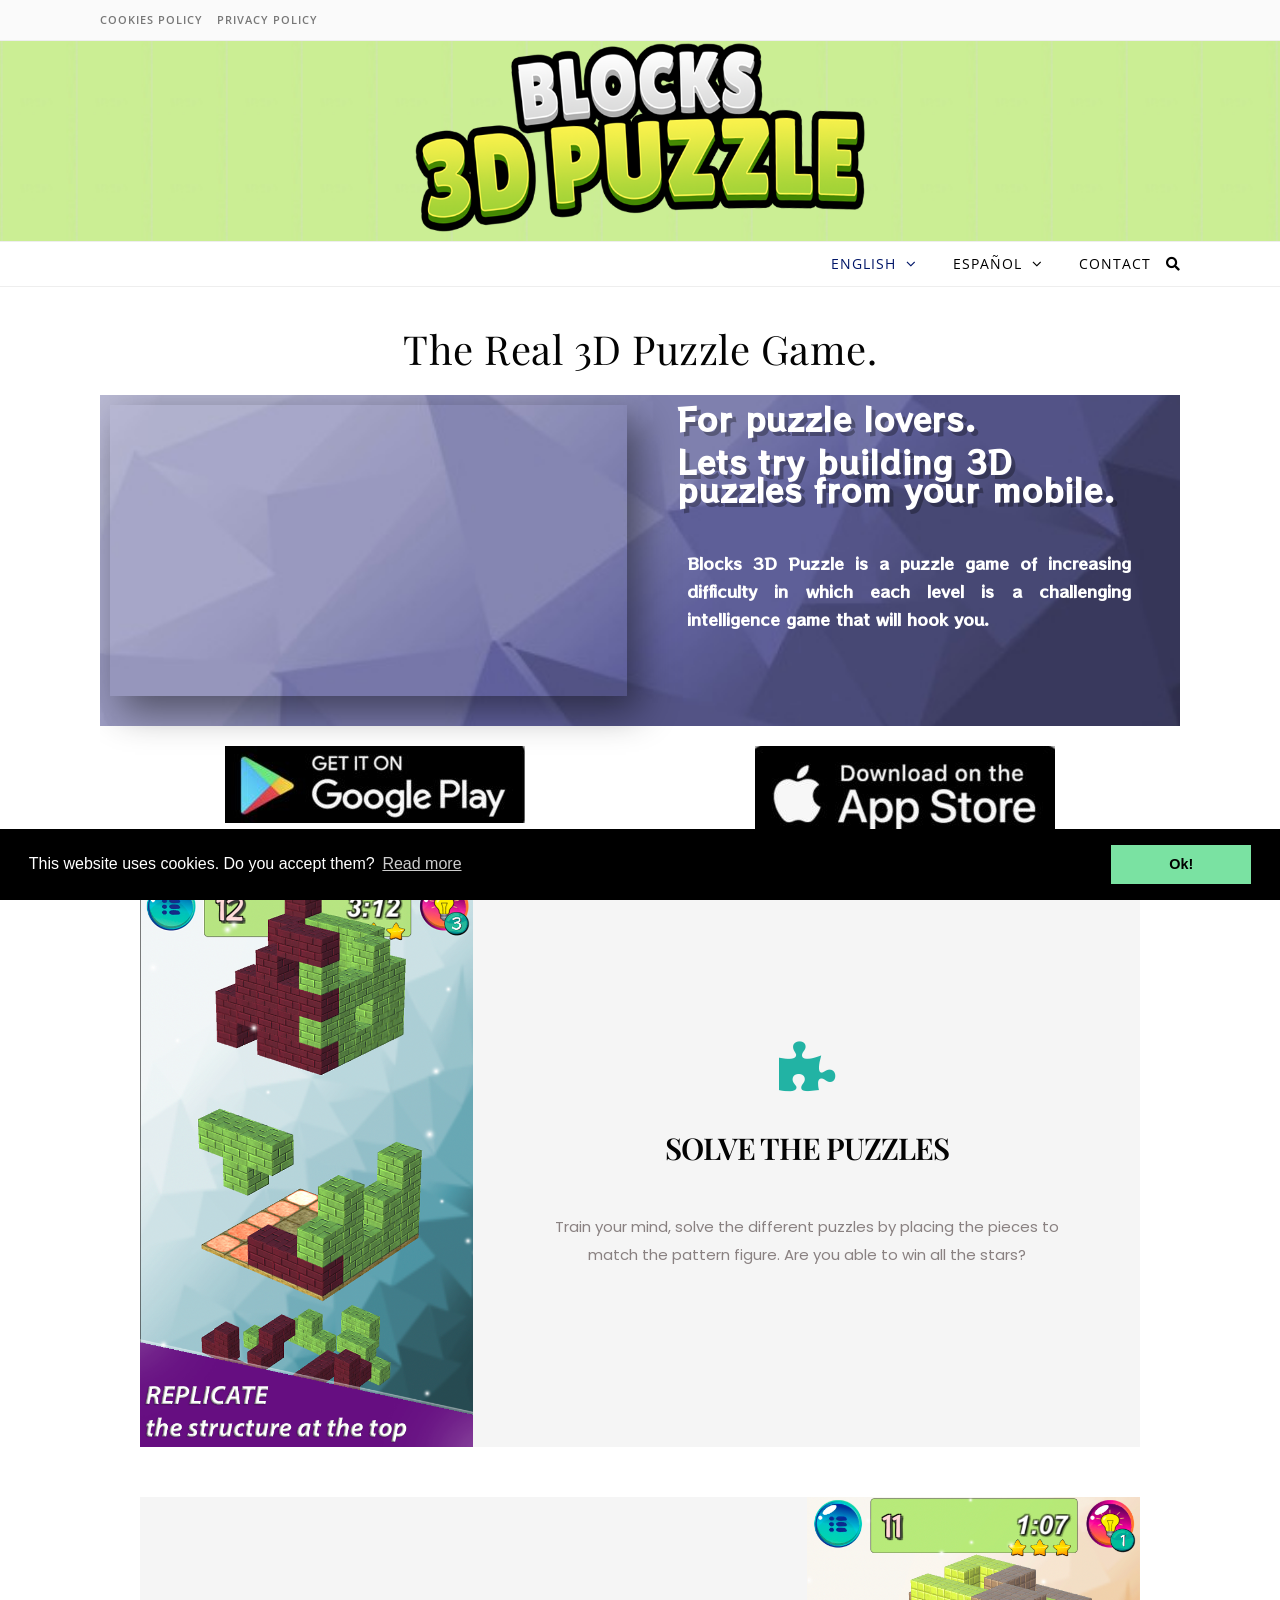
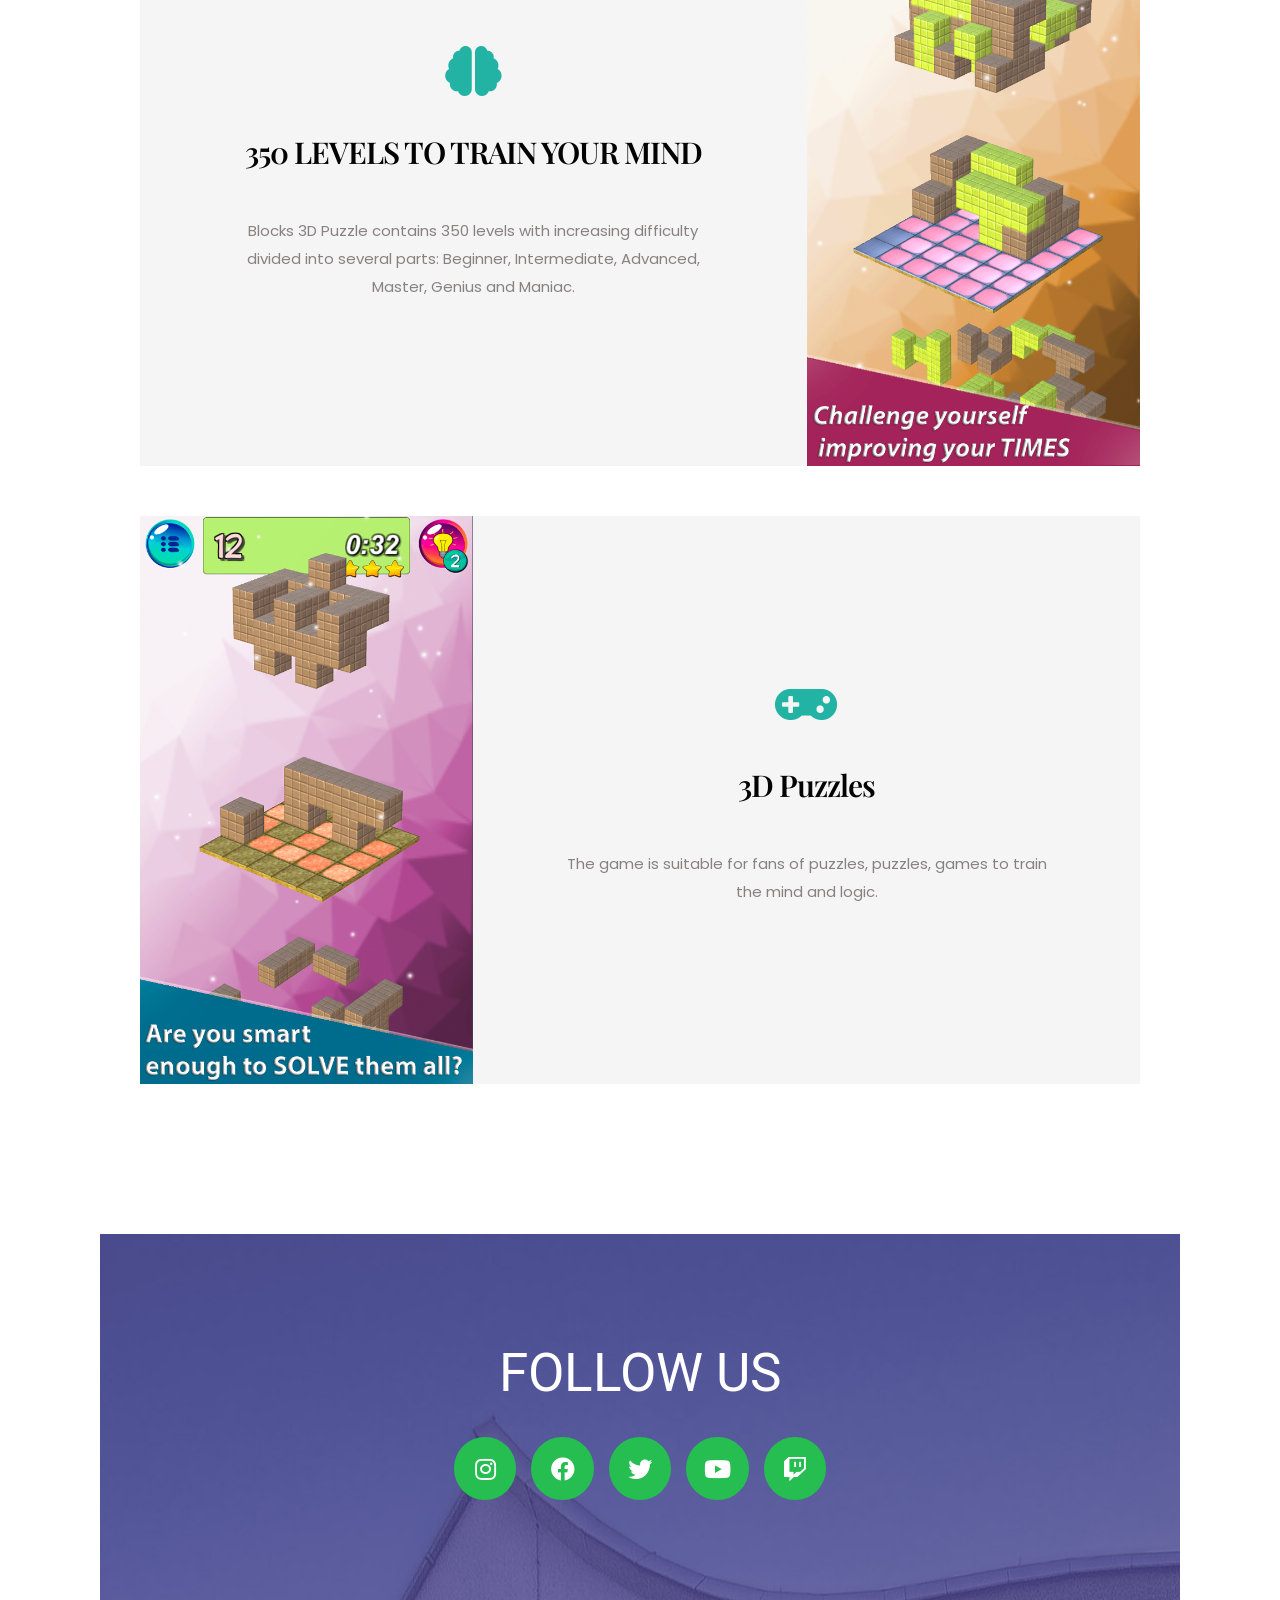
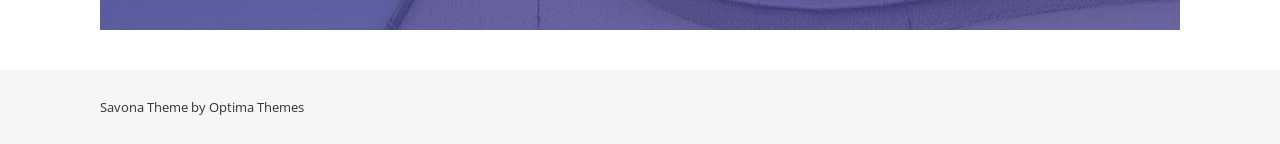
==== index.html @ 711e9e62 "deploy: 34ba5527f1897252c766d82768d845a26b23d07b" ====
<!DOCTYPE html>
<html lang="es" xmlns:fb="https://www.facebook.com/2008/fbml" xmlns:addthis="https://www.addthis.com/help/api-spec" >
<head>
<meta charset="UTF-8">
<meta name="viewport" content="width=device-width, initial-scale=1.0" />
<link rel="profile" href="https://gmpg.org/xfn/11">
<title>▷ The Real 3D Puzzle Game. - Puzzle App for Android and iOS</title>
<meta name='robots' content='max-image-preview:large' />

<!-- This site is optimized with the Yoast SEO plugin v12.3 - https://yoast.com/wordpress/plugins/seo/ -->
<meta name="description" content="Discover the puzzle 🧩 that will challenge your mind and improve your logic thinking. The only 3D puzzle that you can play totally for FREE."/>
<meta name="robots" content="max-snippet:-1, max-image-preview:large, max-video-preview:-1"/>
<link rel="canonical" href="index.html" />
<meta property="og:locale" content="es_ES" />
<meta property="og:type" content="website" />
<meta property="og:title" content="▷ The Real 3D Puzzle Game. - Puzzle App for Android and iOS" />
<meta property="og:description" content="Discover the puzzle 🧩 that will challenge your mind and improve your logic thinking. The only 3D puzzle that you can play totally for FREE." />
<meta property="og:url" content="https://www.blocks3dpuzzle.com/" />
<meta property="og:site_name" content="Blocks 3D Puzzle" />
<meta name="twitter:card" content="summary_large_image" />
<meta name="twitter:description" content="Discover the puzzle 🧩 that will challenge your mind and improve your logic thinking. The only 3D puzzle that you can play totally for FREE." />
<meta name="twitter:title" content="▷ The Real 3D Puzzle Game. - Puzzle App for Android and iOS" />
<meta name="twitter:image" content="https://www.blocks3dpuzzle.com/wp-content/uploads/2022/05/IMG_4060-300x77.jpg" />
<script type='application/ld+json' class='yoast-schema-graph yoast-schema-graph--main'>{"@context":"https://schema.org","@graph":[{"@type":"WebSite","@id":"https://www.blocks3dpuzzle.com/#website","url":"https://www.blocks3dpuzzle.com/","name":"Blocks 3D Puzzle","potentialAction":{"@type":"SearchAction","target":"https://www.blocks3dpuzzle.com/?s={search_term_string}","query-input":"required name=search_term_string"}},{"@type":"ImageObject","@id":"https://www.blocks3dpuzzle.com/#primaryimage","url":"https://www.blocks3dpuzzle.com/wp-content/uploads/2022/05/IMG_4060.jpg","width":1039,"height":268},{"@type":"WebPage","@id":"https://www.blocks3dpuzzle.com/#webpage","url":"https://www.blocks3dpuzzle.com/","inLanguage":"es","name":"\u25b7 The Real 3D Puzzle Game. - Puzzle App for Android and iOS","isPartOf":{"@id":"https://www.blocks3dpuzzle.com/#website"},"primaryImageOfPage":{"@id":"https://www.blocks3dpuzzle.com/#primaryimage"},"datePublished":"2021-06-21T08:04:49+00:00","dateModified":"2024-02-08T12:40:32+00:00","description":"Discover the puzzle \ud83e\udde9 that will challenge your mind and improve your logic thinking. The only 3D puzzle that you can play totally for FREE."}]}</script>
<!-- / Yoast SEO plugin. -->

<link rel='dns-prefetch' href='https://s7.addthis.com/' />
<link rel='dns-prefetch' href='https://fonts.googleapis.com/' />
<link rel="alternate" type="application/rss+xml" title="Blocks 3D Puzzle &raquo; Feed" href="https://www.blocks3dpuzzle.com/feed/" />
<link rel="alternate" type="application/rss+xml" title="Blocks 3D Puzzle &raquo; Feed de los comentarios" href="https://www.blocks3dpuzzle.com/comments/feed/" />
<script type="text/javascript">
window._wpemojiSettings = {"baseUrl":"https:\/\/s.w.org\/images\/core\/emoji\/14.0.0\/72x72\/","ext":".png","svgUrl":"https:\/\/s.w.org\/images\/core\/emoji\/14.0.0\/svg\/","svgExt":".svg","source":{"concatemoji":"https:\/\/www.blocks3dpuzzle.com\/wp-includes\/js\/wp-emoji-release.min.js?ver=6.2.9"}};
/*! This file is auto-generated */
!function(e,a,t){var n,r,o,i=a.createElement("canvas"),p=i.getContext&&i.getContext("2d");function s(e,t){p.clearRect(0,0,i.width,i.height),p.fillText(e,0,0);e=i.toDataURL();return p.clearRect(0,0,i.width,i.height),p.fillText(t,0,0),e===i.toDataURL()}function c(e){var t=a.createElement("script");t.src=e,t.defer=t.type="text/javascript",a.getElementsByTagName("head")[0].appendChild(t)}for(o=Array("flag","emoji"),t.supports={everything:!0,everythingExceptFlag:!0},r=0;r<o.length;r++)t.supports[o[r]]=function(e){if(p&&p.fillText)switch(p.textBaseline="top",p.font="600 32px Arial",e){case"flag":return s("\ud83c\udff3\ufe0f\u200d\u26a7\ufe0f","\ud83c\udff3\ufe0f\u200b\u26a7\ufe0f")?!1:!s("\ud83c\uddfa\ud83c\uddf3","\ud83c\uddfa\u200b\ud83c\uddf3")&&!s("\ud83c\udff4\udb40\udc67\udb40\udc62\udb40\udc65\udb40\udc6e\udb40\udc67\udb40\udc7f","\ud83c\udff4\u200b\udb40\udc67\u200b\udb40\udc62\u200b\udb40\udc65\u200b\udb40\udc6e\u200b\udb40\udc67\u200b\udb40\udc7f");case"emoji":return!s("\ud83e\udef1\ud83c\udffb\u200d\ud83e\udef2\ud83c\udfff","\ud83e\udef1\ud83c\udffb\u200b\ud83e\udef2\ud83c\udfff")}return!1}(o[r]),t.supports.everything=t.supports.everything&&t.supports[o[r]],"flag"!==o[r]&&(t.supports.everythingExceptFlag=t.supports.everythingExceptFlag&&t.supports[o[r]]);t.supports.everythingExceptFlag=t.supports.everythingExceptFlag&&!t.supports.flag,t.DOMReady=!1,t.readyCallback=function(){t.DOMReady=!0},t.supports.everything||(n=function(){t.readyCallback()},a.addEventListener?(a.addEventListener("DOMContentLoaded",n,!1),e.addEventListener("load",n,!1)):(e.attachEvent("onload",n),a.attachEvent("onreadystatechange",function(){"complete"===a.readyState&&t.readyCallback()})),(e=t.source||{}).concatemoji?c(e.concatemoji):e.wpemoji&&e.twemoji&&(c(e.twemoji),c(e.wpemoji)))}(window,document,window._wpemojiSettings);
</script>
<style type="text/css">
img.wp-smiley,
img.emoji {
	display: inline !important;
	border: none !important;
	box-shadow: none !important;
	height: 1em !important;
	width: 1em !important;
	margin: 0 0.07em !important;
	vertical-align: -0.1em !important;
	background: none !important;
	padding: 0 !important;
}
</style>
	<link rel='stylesheet' id='wp-block-library-css' href='wp-includes/css/dist/block-library/style.min.css@ver=6.2.9.css' type='text/css' media='all' />
<link rel='stylesheet' id='wc-blocks-vendors-style-css' href='wp-content/plugins/woocommerce/packages/woocommerce-blocks/build/wc-blocks-vendors-style.css@ver=9.8.4.css' type='text/css' media='all' />
<link rel='stylesheet' id='wc-blocks-style-css' href='wp-content/plugins/woocommerce/packages/woocommerce-blocks/build/wc-blocks-style.css@ver=9.8.4.css' type='text/css' media='all' />
<link rel='stylesheet' id='classic-theme-styles-css' href='wp-includes/css/classic-themes.min.css@ver=6.2.9.css' type='text/css' media='all' />
<style id='global-styles-inline-css' type='text/css'>
body{--wp--preset--color--black: #000000;--wp--preset--color--cyan-bluish-gray: #abb8c3;--wp--preset--color--white: #ffffff;--wp--preset--color--pale-pink: #f78da7;--wp--preset--color--vivid-red: #cf2e2e;--wp--preset--color--luminous-vivid-orange: #ff6900;--wp--preset--color--luminous-vivid-amber: #fcb900;--wp--preset--color--light-green-cyan: #7bdcb5;--wp--preset--color--vivid-green-cyan: #00d084;--wp--preset--color--pale-cyan-blue: #8ed1fc;--wp--preset--color--vivid-cyan-blue: #0693e3;--wp--preset--color--vivid-purple: #9b51e0;--wp--preset--gradient--vivid-cyan-blue-to-vivid-purple: linear-gradient(135deg,rgba(6,147,227,1) 0%,rgb(155,81,224) 100%);--wp--preset--gradient--light-green-cyan-to-vivid-green-cyan: linear-gradient(135deg,rgb(122,220,180) 0%,rgb(0,208,130) 100%);--wp--preset--gradient--luminous-vivid-amber-to-luminous-vivid-orange: linear-gradient(135deg,rgba(252,185,0,1) 0%,rgba(255,105,0,1) 100%);--wp--preset--gradient--luminous-vivid-orange-to-vivid-red: linear-gradient(135deg,rgba(255,105,0,1) 0%,rgb(207,46,46) 100%);--wp--preset--gradient--very-light-gray-to-cyan-bluish-gray: linear-gradient(135deg,rgb(238,238,238) 0%,rgb(169,184,195) 100%);--wp--preset--gradient--cool-to-warm-spectrum: linear-gradient(135deg,rgb(74,234,220) 0%,rgb(151,120,209) 20%,rgb(207,42,186) 40%,rgb(238,44,130) 60%,rgb(251,105,98) 80%,rgb(254,248,76) 100%);--wp--preset--gradient--blush-light-purple: linear-gradient(135deg,rgb(255,206,236) 0%,rgb(152,150,240) 100%);--wp--preset--gradient--blush-bordeaux: linear-gradient(135deg,rgb(254,205,165) 0%,rgb(254,45,45) 50%,rgb(107,0,62) 100%);--wp--preset--gradient--luminous-dusk: linear-gradient(135deg,rgb(255,203,112) 0%,rgb(199,81,192) 50%,rgb(65,88,208) 100%);--wp--preset--gradient--pale-ocean: linear-gradient(135deg,rgb(255,245,203) 0%,rgb(182,227,212) 50%,rgb(51,167,181) 100%);--wp--preset--gradient--electric-grass: linear-gradient(135deg,rgb(202,248,128) 0%,rgb(113,206,126) 100%);--wp--preset--gradient--midnight: linear-gradient(135deg,rgb(2,3,129) 0%,rgb(40,116,252) 100%);--wp--preset--duotone--dark-grayscale: url('index.html');--wp--preset--duotone--grayscale: url('index.html');--wp--preset--duotone--purple-yellow: url('index.html');--wp--preset--duotone--blue-red: url('index.html');--wp--preset--duotone--midnight: url('index.html');--wp--preset--duotone--magenta-yellow: url('index.html');--wp--preset--duotone--purple-green: url('index.html');--wp--preset--duotone--blue-orange: url('index.html');--wp--preset--font-size--small: 13px;--wp--preset--font-size--medium: 20px;--wp--preset--font-size--large: 36px;--wp--preset--font-size--x-large: 42px;--wp--preset--spacing--20: 0.44rem;--wp--preset--spacing--30: 0.67rem;--wp--preset--spacing--40: 1rem;--wp--preset--spacing--50: 1.5rem;--wp--preset--spacing--60: 2.25rem;--wp--preset--spacing--70: 3.38rem;--wp--preset--spacing--80: 5.06rem;--wp--preset--shadow--natural: 6px 6px 9px rgba(0, 0, 0, 0.2);--wp--preset--shadow--deep: 12px 12px 50px rgba(0, 0, 0, 0.4);--wp--preset--shadow--sharp: 6px 6px 0px rgba(0, 0, 0, 0.2);--wp--preset--shadow--outlined: 6px 6px 0px -3px rgba(255, 255, 255, 1), 6px 6px rgba(0, 0, 0, 1);--wp--preset--shadow--crisp: 6px 6px 0px rgba(0, 0, 0, 1);}:where(.is-layout-flex){gap: 0.5em;}body .is-layout-flow > .alignleft{float: left;margin-inline-start: 0;margin-inline-end: 2em;}body .is-layout-flow > .alignright{float: right;margin-inline-start: 2em;margin-inline-end: 0;}body .is-layout-flow > .aligncenter{margin-left: auto !important;margin-right: auto !important;}body .is-layout-constrained > .alignleft{float: left;margin-inline-start: 0;margin-inline-end: 2em;}body .is-layout-constrained > .alignright{float: right;margin-inline-start: 2em;margin-inline-end: 0;}body .is-layout-constrained > .aligncenter{margin-left: auto !important;margin-right: auto !important;}body .is-layout-constrained > :where(:not(.alignleft):not(.alignright):not(.alignfull)){max-width: var(--wp--style--global--content-size);margin-left: auto !important;margin-right: auto !important;}body .is-layout-constrained > .alignwide{max-width: var(--wp--style--global--wide-size);}body .is-layout-flex{display: flex;}body .is-layout-flex{flex-wrap: wrap;align-items: center;}body .is-layout-flex > *{margin: 0;}:where(.wp-block-columns.is-layout-flex){gap: 2em;}.has-black-color{color: var(--wp--preset--color--black) !important;}.has-cyan-bluish-gray-color{color: var(--wp--preset--color--cyan-bluish-gray) !important;}.has-white-color{color: var(--wp--preset--color--white) !important;}.has-pale-pink-color{color: var(--wp--preset--color--pale-pink) !important;}.has-vivid-red-color{color: var(--wp--preset--color--vivid-red) !important;}.has-luminous-vivid-orange-color{color: var(--wp--preset--color--luminous-vivid-orange) !important;}.has-luminous-vivid-amber-color{color: var(--wp--preset--color--luminous-vivid-amber) !important;}.has-light-green-cyan-color{color: var(--wp--preset--color--light-green-cyan) !important;}.has-vivid-green-cyan-color{color: var(--wp--preset--color--vivid-green-cyan) !important;}.has-pale-cyan-blue-color{color: var(--wp--preset--color--pale-cyan-blue) !important;}.has-vivid-cyan-blue-color{color: var(--wp--preset--color--vivid-cyan-blue) !important;}.has-vivid-purple-color{color: var(--wp--preset--color--vivid-purple) !important;}.has-black-background-color{background-color: var(--wp--preset--color--black) !important;}.has-cyan-bluish-gray-background-color{background-color: var(--wp--preset--color--cyan-bluish-gray) !important;}.has-white-background-color{background-color: var(--wp--preset--color--white) !important;}.has-pale-pink-background-color{background-color: var(--wp--preset--color--pale-pink) !important;}.has-vivid-red-background-color{background-color: var(--wp--preset--color--vivid-red) !important;}.has-luminous-vivid-orange-background-color{background-color: var(--wp--preset--color--luminous-vivid-orange) !important;}.has-luminous-vivid-amber-background-color{background-color: var(--wp--preset--color--luminous-vivid-amber) !important;}.has-light-green-cyan-background-color{background-color: var(--wp--preset--color--light-green-cyan) !important;}.has-vivid-green-cyan-background-color{background-color: var(--wp--preset--color--vivid-green-cyan) !important;}.has-pale-cyan-blue-background-color{background-color: var(--wp--preset--color--pale-cyan-blue) !important;}.has-vivid-cyan-blue-background-color{background-color: var(--wp--preset--color--vivid-cyan-blue) !important;}.has-vivid-purple-background-color{background-color: var(--wp--preset--color--vivid-purple) !important;}.has-black-border-color{border-color: var(--wp--preset--color--black) !important;}.has-cyan-bluish-gray-border-color{border-color: var(--wp--preset--color--cyan-bluish-gray) !important;}.has-white-border-color{border-color: var(--wp--preset--color--white) !important;}.has-pale-pink-border-color{border-color: var(--wp--preset--color--pale-pink) !important;}.has-vivid-red-border-color{border-color: var(--wp--preset--color--vivid-red) !important;}.has-luminous-vivid-orange-border-color{border-color: var(--wp--preset--color--luminous-vivid-orange) !important;}.has-luminous-vivid-amber-border-color{border-color: var(--wp--preset--color--luminous-vivid-amber) !important;}.has-light-green-cyan-border-color{border-color: var(--wp--preset--color--light-green-cyan) !important;}.has-vivid-green-cyan-border-color{border-color: var(--wp--preset--color--vivid-green-cyan) !important;}.has-pale-cyan-blue-border-color{border-color: var(--wp--preset--color--pale-cyan-blue) !important;}.has-vivid-cyan-blue-border-color{border-color: var(--wp--preset--color--vivid-cyan-blue) !important;}.has-vivid-purple-border-color{border-color: var(--wp--preset--color--vivid-purple) !important;}.has-vivid-cyan-blue-to-vivid-purple-gradient-background{background: var(--wp--preset--gradient--vivid-cyan-blue-to-vivid-purple) !important;}.has-light-green-cyan-to-vivid-green-cyan-gradient-background{background: var(--wp--preset--gradient--light-green-cyan-to-vivid-green-cyan) !important;}.has-luminous-vivid-amber-to-luminous-vivid-orange-gradient-background{background: var(--wp--preset--gradient--luminous-vivid-amber-to-luminous-vivid-orange) !important;}.has-luminous-vivid-orange-to-vivid-red-gradient-background{background: var(--wp--preset--gradient--luminous-vivid-orange-to-vivid-red) !important;}.has-very-light-gray-to-cyan-bluish-gray-gradient-background{background: var(--wp--preset--gradient--very-light-gray-to-cyan-bluish-gray) !important;}.has-cool-to-warm-spectrum-gradient-background{background: var(--wp--preset--gradient--cool-to-warm-spectrum) !important;}.has-blush-light-purple-gradient-background{background: var(--wp--preset--gradient--blush-light-purple) !important;}.has-blush-bordeaux-gradient-background{background: var(--wp--preset--gradient--blush-bordeaux) !important;}.has-luminous-dusk-gradient-background{background: var(--wp--preset--gradient--luminous-dusk) !important;}.has-pale-ocean-gradient-background{background: var(--wp--preset--gradient--pale-ocean) !important;}.has-electric-grass-gradient-background{background: var(--wp--preset--gradient--electric-grass) !important;}.has-midnight-gradient-background{background: var(--wp--preset--gradient--midnight) !important;}.has-small-font-size{font-size: var(--wp--preset--font-size--small) !important;}.has-medium-font-size{font-size: var(--wp--preset--font-size--medium) !important;}.has-large-font-size{font-size: var(--wp--preset--font-size--large) !important;}.has-x-large-font-size{font-size: var(--wp--preset--font-size--x-large) !important;}
.wp-block-navigation a:where(:not(.wp-element-button)){color: inherit;}
:where(.wp-block-columns.is-layout-flex){gap: 2em;}
.wp-block-pullquote{font-size: 1.5em;line-height: 1.6;}
</style>
<link rel='stylesheet' id='bbp-default-css' href='wp-content/plugins/bbpress/templates/default/css/bbpress.css@ver=2.5.14-6684.css' type='text/css' media='screen' />
<link rel='stylesheet' id='contact-form-7-css' href='wp-content/plugins/contact-form-7/includes/css/styles.css@ver=5.1.4.css' type='text/css' media='all' />
<link rel='stylesheet' id='toc-screen-css' href='wp-content/plugins/table-of-contents-plus/screen.min.css@ver=1509.css' type='text/css' media='all' />
<link rel='stylesheet' id='woocommerce-layout-css' href='wp-content/plugins/woocommerce/assets/css/woocommerce-layout.css@ver=7.6.0.css' type='text/css' media='all' />
<link rel='stylesheet' id='woocommerce-smallscreen-css' href='wp-content/plugins/woocommerce/assets/css/woocommerce-smallscreen.css@ver=7.6.0.css' type='text/css' media='only screen and (max-width: 768px)' />
<link rel='stylesheet' id='woocommerce-general-css' href='wp-content/plugins/woocommerce/assets/css/woocommerce.css@ver=7.6.0.css' type='text/css' media='all' />
<style id='woocommerce-inline-inline-css' type='text/css'>
.woocommerce form .form-row .required { visibility: visible; }
</style>
<link rel='stylesheet' id='wcl-style-css' href='wp-content/plugins/wp-cookie-law-info/assets/css/wcl.min.css@ver=6.2.9.css' type='text/css' media='all' />
<link rel='stylesheet' id='savona-style-css' href='wp-content/themes/savona/style.css@ver=6.2.9.css' type='text/css' media='all' />
<link rel='stylesheet' id='savona-blog-style-css' href='wp-content/themes/savona-blog/style.css@ver=1.0.0.css' type='text/css' media='all' />
<link rel='stylesheet' id='fontawesome-css' href='wp-content/themes/savona/assets/css/font-awesome.css@ver=6.2.9.css' type='text/css' media='all' />
<link rel='stylesheet' id='fontello-css' href='wp-content/themes/savona/assets/css/fontello.css@ver=6.2.9.css' type='text/css' media='all' />
<link rel='stylesheet' id='slick-css' href='wp-content/themes/savona/assets/css/slick.css@ver=6.2.9.css' type='text/css' media='all' />
<link rel='stylesheet' id='scrollbar-css' href='wp-content/themes/savona/assets/css/perfect-scrollbar.css@ver=6.2.9.css' type='text/css' media='all' />
<link rel='stylesheet' id='savona-woocommerce-css' href='wp-content/themes/savona/assets/css/woocommerce.css@ver=6.2.9.css' type='text/css' media='all' />
<link rel='stylesheet' id='savona-responsive-css' href='wp-content/themes/savona/assets/css/responsive.css@ver=6.2.9.css' type='text/css' media='all' />
<link rel='stylesheet' id='savona-playfair-font-css' href='https://fonts.googleapis.com/css?family=Playfair+Display%3A400%2C700&amp;ver=1.0.0' type='text/css' media='all' />
<link rel='stylesheet' id='savona-opensans-font-css' href='https://fonts.googleapis.com/css?family=Open+Sans%3A400italic%2C400%2C600italic%2C600%2C700italic%2C700&amp;ver=1.0.0' type='text/css' media='all' />
<link rel='stylesheet' id='elementor-icons-css' href='wp-content/plugins/elementor/assets/lib/eicons/css/elementor-icons.min.css@ver=5.11.0.css' type='text/css' media='all' />
<link rel='stylesheet' id='elementor-animations-css' href='wp-content/plugins/elementor/assets/lib/animations/animations.min.css@ver=3.2.5.css' type='text/css' media='all' />
<link rel='stylesheet' id='elementor-frontend-css' href='wp-content/plugins/elementor/assets/css/frontend.min.css@ver=3.2.5.css' type='text/css' media='all' />
<style id='elementor-frontend-inline-css' type='text/css'>
@font-face{font-family:eicons;src:url(wp-content/plugins/elementor/assets/lib/eicons/fonts/eicons.eot@5.10.0);src:url(wp-content/plugins/elementor/assets/lib/eicons/fonts/eicons.eot@5.10.0) format("embedded-opentype"),url(wp-content/plugins/elementor/assets/lib/eicons/fonts/eicons.woff2@5.10.0) format("woff2"),url(wp-content/plugins/elementor/assets/lib/eicons/fonts/eicons.woff@5.10.0) format("woff"),url(wp-content/plugins/elementor/assets/lib/eicons/fonts/eicons.ttf@5.10.0) format("truetype"),url(wp-content/plugins/elementor/assets/lib/eicons/fonts/eicons.svg@5.10.0) format("svg");font-weight:400;font-style:normal}
</style>
<link rel='stylesheet' id='elementor-post-653-css' href='wp-content/uploads/elementor/css/post-653.css@ver=1624256155.css' type='text/css' media='all' />
<link rel='stylesheet' id='elementor-global-css' href='wp-content/uploads/elementor/css/global.css@ver=1624261033.css' type='text/css' media='all' />
<link rel='stylesheet' id='elementor-post-707-css' href='wp-content/uploads/elementor/css/post-707.css@ver=1707394390.css' type='text/css' media='all' />
<link rel='stylesheet' id='addthis_all_pages-css' href='wp-content/plugins/addthis/frontend/build/addthis_wordpress_public.min.css@ver=6.2.9.css' type='text/css' media='all' />
<link rel='stylesheet' id='um_fonticons_ii-css' href='wp-content/plugins/ultimate-member/assets/css/um-fonticons-ii.css@ver=2.0.56.css' type='text/css' media='all' />
<link rel='stylesheet' id='um_fonticons_fa-css' href='wp-content/plugins/ultimate-member/assets/css/um-fonticons-fa.css@ver=2.0.56.css' type='text/css' media='all' />
<link rel='stylesheet' id='select2-css' href='wp-content/plugins/ultimate-member/assets/css/select2/select2.min.css@ver=2.0.56.css' type='text/css' media='all' />
<link rel='stylesheet' id='um_crop-css' href='wp-content/plugins/ultimate-member/assets/css/um-crop.css@ver=2.0.56.css' type='text/css' media='all' />
<link rel='stylesheet' id='um_modal-css' href='wp-content/plugins/ultimate-member/assets/css/um-modal.css@ver=2.0.56.css' type='text/css' media='all' />
<link rel='stylesheet' id='um_styles-css' href='wp-content/plugins/ultimate-member/assets/css/um-styles.css@ver=2.0.56.css' type='text/css' media='all' />
<link rel='stylesheet' id='um_members-css' href='wp-content/plugins/ultimate-member/assets/css/um-members.css@ver=2.0.56.css' type='text/css' media='all' />
<link rel='stylesheet' id='um_profile-css' href='wp-content/plugins/ultimate-member/assets/css/um-profile.css@ver=2.0.56.css' type='text/css' media='all' />
<link rel='stylesheet' id='um_account-css' href='wp-content/plugins/ultimate-member/assets/css/um-account.css@ver=2.0.56.css' type='text/css' media='all' />
<link rel='stylesheet' id='um_misc-css' href='wp-content/plugins/ultimate-member/assets/css/um-misc.css@ver=2.0.56.css' type='text/css' media='all' />
<link rel='stylesheet' id='um_fileupload-css' href='wp-content/plugins/ultimate-member/assets/css/um-fileupload.css@ver=2.0.56.css' type='text/css' media='all' />
<link rel='stylesheet' id='um_datetime-css' href='wp-content/plugins/ultimate-member/assets/css/pickadate/default.css@ver=2.0.56.css' type='text/css' media='all' />
<link rel='stylesheet' id='um_datetime_date-css' href='wp-content/plugins/ultimate-member/assets/css/pickadate/default.date.css@ver=2.0.56.css' type='text/css' media='all' />
<link rel='stylesheet' id='um_datetime_time-css' href='wp-content/plugins/ultimate-member/assets/css/pickadate/default.time.css@ver=2.0.56.css' type='text/css' media='all' />
<link rel='stylesheet' id='um_raty-css' href='wp-content/plugins/ultimate-member/assets/css/um-raty.css@ver=2.0.56.css' type='text/css' media='all' />
<link rel='stylesheet' id='um_scrollbar-css' href='wp-content/plugins/ultimate-member/assets/css/simplebar.css@ver=2.0.56.css' type='text/css' media='all' />
<link rel='stylesheet' id='um_tipsy-css' href='wp-content/plugins/ultimate-member/assets/css/um-tipsy.css@ver=2.0.56.css' type='text/css' media='all' />
<link rel='stylesheet' id='um_responsive-css' href='wp-content/plugins/ultimate-member/assets/css/um-responsive.css@ver=2.0.56.css' type='text/css' media='all' />
<link rel='stylesheet' id='um_default_css-css' href='wp-content/plugins/ultimate-member/assets/css/um-old-default.css@ver=2.0.56.css' type='text/css' media='all' />
<link rel='stylesheet' id='google-fonts-1-css' href='https://fonts.googleapis.com/css?family=Roboto%3A100%2C100italic%2C200%2C200italic%2C300%2C300italic%2C400%2C400italic%2C500%2C500italic%2C600%2C600italic%2C700%2C700italic%2C800%2C800italic%2C900%2C900italic%7CRoboto+Slab%3A100%2C100italic%2C200%2C200italic%2C300%2C300italic%2C400%2C400italic%2C500%2C500italic%2C600%2C600italic%2C700%2C700italic%2C800%2C800italic%2C900%2C900italic%7CRocknRoll+One%3A100%2C100italic%2C200%2C200italic%2C300%2C300italic%2C400%2C400italic%2C500%2C500italic%2C600%2C600italic%2C700%2C700italic%2C800%2C800italic%2C900%2C900italic%7CPlayfair+Display%3A100%2C100italic%2C200%2C200italic%2C300%2C300italic%2C400%2C400italic%2C500%2C500italic%2C600%2C600italic%2C700%2C700italic%2C800%2C800italic%2C900%2C900italic%7CPoppins%3A100%2C100italic%2C200%2C200italic%2C300%2C300italic%2C400%2C400italic%2C500%2C500italic%2C600%2C600italic%2C700%2C700italic%2C800%2C800italic%2C900%2C900italic&#038;display=auto&#038;ver=6.2.9' type='text/css' media='all' />
<link rel='stylesheet' id='elementor-icons-shared-0-css' href='wp-content/plugins/elementor/assets/lib/font-awesome/css/fontawesome.min.css@ver=5.15.1.css' type='text/css' media='all' />
<link rel='stylesheet' id='elementor-icons-fa-solid-css' href='wp-content/plugins/elementor/assets/lib/font-awesome/css/solid.min.css@ver=5.15.1.css' type='text/css' media='all' />
<link rel='stylesheet' id='elementor-icons-fa-brands-css' href='wp-content/plugins/elementor/assets/lib/font-awesome/css/brands.min.css@ver=5.15.1.css' type='text/css' media='all' />
<script type='text/javascript' src='wp-includes/js/jquery/jquery.min.js@ver=3.6.4' id='jquery-core-js'></script>
<script type='text/javascript' src='wp-includes/js/jquery/jquery-migrate.min.js@ver=3.4.0' id='jquery-migrate-js'></script>
<script type='text/javascript' src='https://s7.addthis.com/js/300/addthis_widget.js?ver=6.2.9#pubid=wp-59ec896d68a1f580e4d4eacf1c38ce2e' id='addthis_widget-js'></script>
<script type='text/javascript' src='wp-content/plugins/ultimate-member/assets/js/um-gdpr.min.js@ver=2.0.56' id='um-gdpr-js'></script>
<link rel="https://api.w.org/" href="https://www.blocks3dpuzzle.com/wp-json/" /><link rel="alternate" type="application/json" href="https://www.blocks3dpuzzle.com/wp-json/wp/v2/pages/707" /><link rel="EditURI" type="application/rsd+xml" title="RSD" href="https://www.blocks3dpuzzle.com/xmlrpc.php?rsd" />
<link rel="wlwmanifest" type="application/wlwmanifest+xml" href="wp-includes/wlwmanifest.xml" />
<meta name="generator" content="WordPress 6.2.9" />
<meta name="generator" content="WooCommerce 7.6.0" />
<link rel='shortlink' href='index.html' />
<link rel="alternate" type="application/json+oembed" href="https://www.blocks3dpuzzle.com/wp-json/oembed/1.0/embed?url=https%3A%2F%2Fwww.blocks3dpuzzle.com%2F" />
<link rel="alternate" type="text/xml+oembed" href="https://www.blocks3dpuzzle.com/wp-json/oembed/1.0/embed?url=https%3A%2F%2Fwww.blocks3dpuzzle.com%2F&#038;format=xml" />
<script type="text/javascript">var ajaxurl = "https://www.blocks3dpuzzle.com/wp-admin/admin-ajax.php";</script>
		<script>
			(function(i,s,o,g,r,a,m){i['GoogleAnalyticsObject']=r;i[r]=i[r]||function(){
			(i[r].q=i[r].q||[]).push(arguments)},i[r].l=1*new Date();a=s.createElement(o),
			m=s.getElementsByTagName(o)[0];a.async=1;a.src=g;m.parentNode.insertBefore(a,m)
			})(window,document,'script','https://www.google-analytics.com/analytics.js','ga');
			ga('create', 'UA-151321131-1', 'auto');
			
			ga('send', 'pageview');
		</script>

	<meta name="generator" content="Site Kit by Google 1.2.0" />		<style type="text/css">
			.request_name {
				display: none !important;
			}
		</style>
	<style id="savona_dynamic_css">body {background-color: #ffffff;}#top-bar {background-color: #000000;}#top-bar a {color: #ffffff;}#top-bar a:hover,#top-bar li.current-menu-item > a,#top-bar li.current-menu-ancestor > a,#top-bar .sub-menu li.current-menu-item > a,#top-bar .sub-menu li.current-menu-ancestor> a {color: #dddddd;}#top-menu .sub-menu,#top-menu .sub-menu a {background-color: #000000;border-color: rgba(255,255,255, 0.05);}.header-logo a,.site-description {color: #blank;}.entry-header {background-color: #ffffff;}#featured-links h4 {background-color: rgba(255,255,255, 0.85);color: #000000;}#main-nav a,#main-nav i,#main-nav #s {color: #000000;}.main-nav-sidebar span,.sidebar-alt-close-btn span {background-color: #000000;}#main-nav a:hover,#main-nav i:hover,#main-nav li.current-menu-item > a,#main-nav li.current-menu-ancestor > a,#main-nav .sub-menu li.current-menu-item > a,#main-nav .sub-menu li.current-menu-ancestor> a {color: #001668;}.main-nav-sidebar:hover span {background-color: #001668;}#main-menu .sub-menu,#main-menu .sub-menu a {background-color: #ffffff;border-color: rgba(0,0,0, 0.05);}#main-nav #s {background-color: #ffffff;}#main-nav #s::-webkit-input-placeholder { /* Chrome/Opera/Safari */color: rgba(0,0,0, 0.7);}#main-nav #s::-moz-placeholder { /* Firefox 19+ */color: rgba(0,0,0, 0.7);}#main-nav #s:-ms-input-placeholder { /* IE 10+ */color: rgba(0,0,0, 0.7);}#main-nav #s:-moz-placeholder { /* Firefox 18- */color: rgba(0,0,0, 0.7);}/* Background */.sidebar-alt,#featured-links,.main-content,#featured-slider,#page-content select,#page-content input,#page-content textarea {background-color: #ffffff;}/* Text */#page-content,#page-content select,#page-content input,#page-content textarea,#page-content .post-author a,#page-content .savona-widget a,#page-content .comment-author {color: #464646;}/* Title */#page-content h1 a,#page-content h1,#page-content h2,#page-content h3,#page-content h4,#page-content h5,#page-content h6,.post-content > p:first-child:first-letter,#page-content .author-description h4 a,#page-content .related-posts h4 a,#page-content .blog-pagination .previous-page a,#page-content .blog-pagination .next-page a,blockquote,#page-content .post-share a {color: #030303;}#page-content h1 a:hover {color: rgba(3,3,3, 0.75);}/* Meta */#page-content .post-date,#page-content .post-comments,#page-content .post-author,#page-content .related-post-date,#page-content .comment-meta a,#page-content .author-share a,#page-content .post-tags a,#page-content .tagcloud a,.widget_categories li,.widget_archive li,.ahse-subscribe-box p,.rpwwt-post-author,.rpwwt-post-categories,.rpwwt-post-date,.rpwwt-post-comments-number {color: #a1a1a1;}#page-content input::-webkit-input-placeholder { /* Chrome/Opera/Safari */color: #a1a1a1;}#page-content input::-moz-placeholder { /* Firefox 19+ */color: #a1a1a1;}#page-content input:-ms-input-placeholder { /* IE 10+ */color: #a1a1a1;}#page-content input:-moz-placeholder { /* Firefox 18- */color: #a1a1a1;}/* Accent */#page-content a,.post-categories {color: #001668;}.ps-container > .ps-scrollbar-y-rail > .ps-scrollbar-y {background: #001668;}#page-content a:hover {color: rgba(0,22,104, 0.8);}blockquote {border-color: #001668;}/* Selection */::-moz-selection {color: #ffffff;background: #001668;}::selection {color: #ffffff;background: #001668;}/* Border */#page-content .post-footer,#page-content .author-description,#page-content .related-posts,#page-content .entry-comments,#page-content .savona-widget li,#page-content #wp-calendar,#page-content #wp-calendar caption,#page-content #wp-calendar tbody td,#page-content .widget_nav_menu li a,#page-content .tagcloud a,#page-content select,#page-content input,#page-content textarea,.widget-title h2:before,.widget-title h2:after,.post-tags a,.gallery-caption,.wp-caption-text,table tr,table th,table td,pre {border-color: #e8e8e8;}hr {background-color: #e8e8e8;}/* Buttons */.widget_search i,.widget_search #searchsubmit,.single-navigation i,#page-content .submit,#page-content .blog-pagination.numeric a,#page-content .blog-pagination.load-more a,#page-content .savona-subscribe-box input[type="submit"],#page-content .widget_wysija input[type="submit"],#page-content .post-password-form input[type="submit"],#page-content .wpcf7 [type="submit"] {color: #ffffff;background-color: #333333;}.single-navigation i:hover,#page-content .submit:hover,#page-content .blog-pagination.numeric a:hover,#page-content .blog-pagination.numeric span,#page-content .blog-pagination.load-more a:hover,#page-content .savona-subscribe-box input[type="submit"]:hover,#page-content .widget_wysija input[type="submit"]:hover,#page-content .post-password-form input[type="submit"]:hover,#page-content .wpcf7 [type="submit"]:hover {color: #ffffff;background-color: #001668;}/* Image Overlay */.image-overlay,#infscr-loading,#page-content h4.image-overlay {color: #ffffff;background-color: rgba(73,73,73, 0.3);}.image-overlay a,.post-slider .prev-arrow,.post-slider .next-arrow,#page-content .image-overlay a,#featured-slider .slick-arrow,#featured-slider .slider-dots {color: #ffffff;}.slide-caption {background: rgba(255,255,255, 0.95);}#featured-slider .slick-active {background: #ffffff;}#page-footer,#page-footer select,#page-footer input,#page-footer textarea {background-color: #f6f6f6;color: #333333;}#page-footer,#page-footer a,#page-footer select,#page-footer input,#page-footer textarea {color: #333333;}#page-footer #s::-webkit-input-placeholder { /* Chrome/Opera/Safari */color: #333333;}#page-footer #s::-moz-placeholder { /* Firefox 19+ */color: #333333;}#page-footer #s:-ms-input-placeholder { /* IE 10+ */color: #333333;}#page-footer #s:-moz-placeholder { /* Firefox 18- */color: #333333;}/* Title */#page-footer h1,#page-footer h2,#page-footer h3,#page-footer h4,#page-footer h5,#page-footer h6 {color: #111111;}#page-footer a:hover {color: #001668;}/* Border */#page-footer a,#page-footer .savona-widget li,#page-footer #wp-calendar,#page-footer #wp-calendar caption,#page-footer #wp-calendar tbody td,#page-footer .widget_nav_menu li a,#page-footer select,#page-footer input,#page-footer textarea,#page-footer .widget-title h2:before,#page-footer .widget-title h2:after,.footer-widgets {border-color: #e0dbdb;}#page-footer hr {background-color: #e0dbdb;}.savona-preloader-wrap {background-color: #333333;}.boxed-wrapper {max-width: 1160px;}.sidebar-alt {width: 340px;left: -340px; padding: 85px 35px 0px;}.sidebar-left,.sidebar-right {width: 307px;}[data-layout*="rsidebar"] .main-container,[data-layout*="lsidebar"] .main-container {width: calc(100% - 307px);width: -webkit-calc(100% - 307px);}[data-layout*="lrsidebar"] .main-container {width: calc(100% - 614px);width: -webkit-calc(100% - 614px);}[data-layout*="fullwidth"] .main-container {width: 100%;}#top-bar > div,#main-nav > div,#featured-slider.boxed-wrapper,#featured-links,.main-content,.page-footer-inner {padding-left: 40px;padding-right: 40px;}#top-menu {float: left;}.top-bar-socials {float: right;}.entry-header {background-image:url(wp-content/uploads/2021/06/Captura-de-pantalla-2021-06-21-a-las-9.19.36.jpg);}.logo-img {max-width: 450px;}#main-nav {text-align: right;}.main-nav-sidebar {float: left;margin-right: 15px;}.main-nav-icons { float: right; margin-left: 15px;}#featured-slider.boxed-wrapper {padding-top: 41px;}#featured-links .featured-link {margin-right: 30px;}#featured-links .featured-link:last-of-type {margin-right: 0;}#featured-links .featured-link {width: calc( (100% - -30px) / 0);width: -webkit-calc( (100% - -30px) / 0);}.blog-grid > li {margin-bottom: 30px;}[data-layout*="col2"] .blog-grid > li,[data-layout*="col3"] .blog-grid > li,[data-layout*="col4"] .blog-grid > li {display: inline-block;vertical-align: top;margin-right: 37px;}[data-layout*="col2"] .blog-grid > li:nth-of-type(2n+2),[data-layout*="col3"] .blog-grid > li:nth-of-type(3n+3),[data-layout*="col4"] .blog-grid > li:nth-of-type(4n+4) {margin-right: 0;}[data-layout*="col1"] .blog-grid > li {width: 100%;}[data-layout*="col2"] .blog-grid > li {width: calc((100% - 37px ) /2);width: -webkit-calc((100% - 37px ) /2);}[data-layout*="col3"] .blog-grid > li {width: calc((100% - 2 * 37px ) /3);width: -webkit-calc((100% - 2 * 37px ) /3);}[data-layout*="col4"] .blog-grid > li {width: calc((100% - 3 * 37px ) /4);width: -webkit-calc((100% - 3 * 37px ) /4);}[data-layout*="rsidebar"] .sidebar-right {padding-left: 37px;}[data-layout*="lsidebar"] .sidebar-left {padding-right: 37px;}[data-layout*="lrsidebar"] .sidebar-right {padding-left: 37px;}[data-layout*="lrsidebar"] .sidebar-left {padding-right: 37px;}.footer-widgets > .savona-widget {width: 30%;margin-right: 5%;}.footer-widgets > .savona-widget:nth-child(3n+3) {margin-right: 0;}.footer-widgets > .savona-widget:nth-child(3n+4) {clear: both;}.copyright-info {float: right;}.footer-socials {float: left;}.woocommerce div.product .stock,.woocommerce div.product p.price,.woocommerce div.product span.price,.woocommerce ul.products li.product .price,.woocommerce-Reviews .woocommerce-review__author,.woocommerce form .form-row .required,.woocommerce form .form-row.woocommerce-invalid label,.woocommerce #page-content div.product .woocommerce-tabs ul.tabs li a {color: #464646;}.woocommerce a.remove:hover {color: #464646 !important;}.woocommerce a.remove,.woocommerce .product_meta,#page-content .woocommerce-breadcrumb,#page-content .woocommerce-review-link,#page-content .woocommerce-breadcrumb a,#page-content .woocommerce-MyAccount-navigation-link a,.woocommerce .woocommerce-info:before,.woocommerce #page-content .woocommerce-result-count,.woocommerce-page #page-content .woocommerce-result-count,.woocommerce-Reviews .woocommerce-review__published-date,.woocommerce .product_list_widget .quantity,.woocommerce .widget_products .amount,.woocommerce .widget_price_filter .price_slider_amount,.woocommerce .widget_recently_viewed_products .amount,.woocommerce .widget_top_rated_products .amount,.woocommerce .widget_recent_reviews .reviewer {color: #a1a1a1;}.woocommerce a.remove {color: #a1a1a1 !important;}p.demo_store,.woocommerce-store-notice,.woocommerce span.onsale { background-color: #001668;}.woocommerce .star-rating::before,.woocommerce .star-rating span::before,.woocommerce #page-content ul.products li.product .button,#page-content .woocommerce ul.products li.product .button,#page-content .woocommerce-MyAccount-navigation-link.is-active a,#page-content .woocommerce-MyAccount-navigation-link a:hover { color: #001668;}.woocommerce form.login,.woocommerce form.register,.woocommerce-account fieldset,.woocommerce form.checkout_coupon,.woocommerce .woocommerce-info,.woocommerce .woocommerce-error,.woocommerce .woocommerce-message,.woocommerce .widget_shopping_cart .total,.woocommerce.widget_shopping_cart .total,.woocommerce-Reviews .comment_container,.woocommerce-cart #payment ul.payment_methods,#add_payment_method #payment ul.payment_methods,.woocommerce-checkout #payment ul.payment_methods,.woocommerce div.product .woocommerce-tabs ul.tabs::before,.woocommerce div.product .woocommerce-tabs ul.tabs::after,.woocommerce div.product .woocommerce-tabs ul.tabs li,.woocommerce .woocommerce-MyAccount-navigation-link,.select2-container--default .select2-selection--single {border-color: #e8e8e8;}.woocommerce-cart #payment,#add_payment_method #payment,.woocommerce-checkout #payment,.woocommerce .woocommerce-info,.woocommerce .woocommerce-error,.woocommerce .woocommerce-message,.woocommerce div.product .woocommerce-tabs ul.tabs li {background-color: rgba(232,232,232, 0.3);}.woocommerce-cart #payment div.payment_box::before,#add_payment_method #payment div.payment_box::before,.woocommerce-checkout #payment div.payment_box::before {border-color: rgba(232,232,232, 0.5);}.woocommerce-cart #payment div.payment_box,#add_payment_method #payment div.payment_box,.woocommerce-checkout #payment div.payment_box {background-color: rgba(232,232,232, 0.5);}#page-content .woocommerce input.button,#page-content .woocommerce a.button,#page-content .woocommerce a.button.alt,#page-content .woocommerce button.button.alt,#page-content .woocommerce input.button.alt,#page-content .woocommerce #respond input#submit.alt,.woocommerce #page-content .widget_product_search input[type="submit"],.woocommerce #page-content .woocommerce-message .button,.woocommerce #page-content a.button.alt,.woocommerce #page-content button.button.alt,.woocommerce #page-content #respond input#submit,.woocommerce #page-content .widget_price_filter .button,.woocommerce #page-content .woocommerce-message .button,.woocommerce-page #page-content .woocommerce-message .button,.woocommerce #page-content nav.woocommerce-pagination ul li a,.woocommerce #page-content nav.woocommerce-pagination ul li span {color: #ffffff;background-color: #333333;}#page-content .woocommerce input.button:hover,#page-content .woocommerce a.button:hover,#page-content .woocommerce a.button.alt:hover,#page-content .woocommerce button.button.alt:hover,#page-content .woocommerce input.button.alt:hover,#page-content .woocommerce #respond input#submit.alt:hover,.woocommerce #page-content .woocommerce-message .button:hover,.woocommerce #page-content a.button.alt:hover,.woocommerce #page-content button.button.alt:hover,.woocommerce #page-content #respond input#submit:hover,.woocommerce #page-content .widget_price_filter .button:hover,.woocommerce #page-content .woocommerce-message .button:hover,.woocommerce-page #page-content .woocommerce-message .button:hover,.woocommerce #page-content nav.woocommerce-pagination ul li a:hover,.woocommerce #page-content nav.woocommerce-pagination ul li span.current {color: #ffffff;background-color: #001668;}.woocommerce #page-content nav.woocommerce-pagination ul li a.prev,.woocommerce #page-content nav.woocommerce-pagination ul li a.next {color: #333333;}.woocommerce #page-content nav.woocommerce-pagination ul li a.prev:hover,.woocommerce #page-content nav.woocommerce-pagination ul li a.next:hover {color: #001668;}.woocommerce #page-content nav.woocommerce-pagination ul li a.prev:after,.woocommerce #page-content nav.woocommerce-pagination ul li a.next:after {color: #ffffff;}.woocommerce #page-content nav.woocommerce-pagination ul li a.prev:hover:after,.woocommerce #page-content nav.woocommerce-pagination ul li a.next:hover:after {color: #ffffff;}.cssload-cube{background-color:#ffffff;width:9px;height:9px;position:absolute;margin:auto;animation:cssload-cubemove 2s infinite ease-in-out;-o-animation:cssload-cubemove 2s infinite ease-in-out;-ms-animation:cssload-cubemove 2s infinite ease-in-out;-webkit-animation:cssload-cubemove 2s infinite ease-in-out;-moz-animation:cssload-cubemove 2s infinite ease-in-out}.cssload-cube1{left:13px;top:0;animation-delay:.1s;-o-animation-delay:.1s;-ms-animation-delay:.1s;-webkit-animation-delay:.1s;-moz-animation-delay:.1s}.cssload-cube2{left:25px;top:0;animation-delay:.2s;-o-animation-delay:.2s;-ms-animation-delay:.2s;-webkit-animation-delay:.2s;-moz-animation-delay:.2s}.cssload-cube3{left:38px;top:0;animation-delay:.3s;-o-animation-delay:.3s;-ms-animation-delay:.3s;-webkit-animation-delay:.3s;-moz-animation-delay:.3s}.cssload-cube4{left:0;top:13px;animation-delay:.1s;-o-animation-delay:.1s;-ms-animation-delay:.1s;-webkit-animation-delay:.1s;-moz-animation-delay:.1s}.cssload-cube5{left:13px;top:13px;animation-delay:.2s;-o-animation-delay:.2s;-ms-animation-delay:.2s;-webkit-animation-delay:.2s;-moz-animation-delay:.2s}.cssload-cube6{left:25px;top:13px;animation-delay:.3s;-o-animation-delay:.3s;-ms-animation-delay:.3s;-webkit-animation-delay:.3s;-moz-animation-delay:.3s}.cssload-cube7{left:38px;top:13px;animation-delay:.4s;-o-animation-delay:.4s;-ms-animation-delay:.4s;-webkit-animation-delay:.4s;-moz-animation-delay:.4s}.cssload-cube8{left:0;top:25px;animation-delay:.2s;-o-animation-delay:.2s;-ms-animation-delay:.2s;-webkit-animation-delay:.2s;-moz-animation-delay:.2s}.cssload-cube9{left:13px;top:25px;animation-delay:.3s;-o-animation-delay:.3s;-ms-animation-delay:.3s;-webkit-animation-delay:.3s;-moz-animation-delay:.3s}.cssload-cube10{left:25px;top:25px;animation-delay:.4s;-o-animation-delay:.4s;-ms-animation-delay:.4s;-webkit-animation-delay:.4s;-moz-animation-delay:.4s}.cssload-cube11{left:38px;top:25px;animation-delay:.5s;-o-animation-delay:.5s;-ms-animation-delay:.5s;-webkit-animation-delay:.5s;-moz-animation-delay:.5s}.cssload-cube12{left:0;top:38px;animation-delay:.3s;-o-animation-delay:.3s;-ms-animation-delay:.3s;-webkit-animation-delay:.3s;-moz-animation-delay:.3s}.cssload-cube13{left:13px;top:38px;animation-delay:.4s;-o-animation-delay:.4s;-ms-animation-delay:.4s;-webkit-animation-delay:.4s;-moz-animation-delay:.4s}.cssload-cube14{left:25px;top:38px;animation-delay:.5s;-o-animation-delay:.5s;-ms-animation-delay:.5s;-webkit-animation-delay:.5s;-moz-animation-delay:.5s}.cssload-cube15{left:38px;top:38px;animation-delay:.6s;-o-animation-delay:.6s;-ms-animation-delay:.6s;-webkit-animation-delay:.6s;-moz-animation-delay:.6s}.cssload-spinner{margin:auto;width:49px;height:49px;position:relative}@keyframes cssload-cubemove{35%{transform:scale(0.005)}50%{transform:scale(1.7)}65%{transform:scale(0.005)}}@-o-keyframes cssload-cubemove{35%{-o-transform:scale(0.005)}50%{-o-transform:scale(1.7)}65%{-o-transform:scale(0.005)}}@-ms-keyframes cssload-cubemove{35%{-ms-transform:scale(0.005)}50%{-ms-transform:scale(1.7)}65%{-ms-transform:scale(0.005)}}@-webkit-keyframes cssload-cubemove{35%{-webkit-transform:scale(0.005)}50%{-webkit-transform:scale(1.7)}65%{-webkit-transform:scale(0.005)}}@-moz-keyframes cssload-cubemove{35%{-moz-transform:scale(0.005)}50%{-moz-transform:scale(1.7)}65%{-moz-transform:scale(0.005)}}</style>	<noscript><style>.woocommerce-product-gallery{ opacity: 1 !important; }</style></noscript>
	<script async src="https://pagead2.googlesyndication.com/pagead/js/adsbygoogle.js"></script> <script>
(adsbygoogle = window.adsbygoogle || []).push({
google_ad_client: "ca-pub-6019224176030116",
enable_page_level_ads: true,
tag_partner: "site_kit"
});
</script>
		<script data-cfasync="false" type="text/javascript">if (window.addthis_product === undefined) { window.addthis_product = "wpp"; } if (window.wp_product_version === undefined) { window.wp_product_version = "wpp-6.2.6"; } if (window.addthis_share === undefined) { window.addthis_share = {}; } if (window.addthis_config === undefined) { window.addthis_config = {"data_track_clickback":true,"ignore_server_config":true,"ui_atversion":300}; } if (window.addthis_layers === undefined) { window.addthis_layers = {}; } if (window.addthis_layers_tools === undefined) { window.addthis_layers_tools = []; } else {  } if (window.addthis_plugin_info === undefined) { window.addthis_plugin_info = {"info_status":"enabled","cms_name":"WordPress","plugin_name":"Share Buttons by AddThis","plugin_version":"6.2.6","plugin_mode":"WordPress","anonymous_profile_id":"wp-59ec896d68a1f580e4d4eacf1c38ce2e","page_info":{"template":"home","post_type":""},"sharing_enabled_on_post_via_metabox":false}; } 
                    (function() {
                      var first_load_interval_id = setInterval(function () {
                        if (typeof window.addthis !== 'undefined') {
                          window.clearInterval(first_load_interval_id);
                          if (typeof window.addthis_layers !== 'undefined' && Object.getOwnPropertyNames(window.addthis_layers).length > 0) {
                            window.addthis.layers(window.addthis_layers);
                          }
                          if (Array.isArray(window.addthis_layers_tools)) {
                            for (i = 0; i < window.addthis_layers_tools.length; i++) {
                              window.addthis.layers(window.addthis_layers_tools[i]);
                            }
                          }
                        }
                     },1000)
                    }());
                </script><link rel="icon" href="wp-content/uploads/2021/06/cropped-iconPuzzle5-32x32.png" sizes="32x32" />
<link rel="icon" href="wp-content/uploads/2021/06/cropped-iconPuzzle5-192x192.png" sizes="192x192" />
<link rel="apple-touch-icon" href="wp-content/uploads/2021/06/cropped-iconPuzzle5-180x180.png" />
<meta name="msapplication-TileImage" content="https://www.blocks3dpuzzle.com/wp-content/uploads/2021/06/cropped-iconPuzzle5-270x270.png" />
</head>

<body data-rsssl=1 class="home page-template-default page page-id-707 wp-custom-logo theme-savona woocommerce-no-js elementor-default elementor-kit-653 elementor-page elementor-page-707">

	<!-- Preloader -->
	
	<!-- Page Wrapper -->
	<div id="page-wrap">

		<!-- Boxed Wrapper -->
		<div id="page-header" >

		
<div id="top-bar" class="clear-fix">
	<div class="boxed-wrapper">
		
		<nav class="top-menu-container"><ul id="top-menu" class=""><li id="menu-item-220" class="menu-item menu-item-type-post_type menu-item-object-page menu-item-220"><a href="politica-de-cookies/index.html">Cookies policy</a></li>
<li id="menu-item-1168" class="menu-item menu-item-type-post_type menu-item-object-page menu-item-1168"><a href="privacy-policy/index.html">Privacy Policy</a></li>
</ul></nav>
		<div class="top-bar-socials">

			
			
			
			
		</div>

	
	</div>
</div><!-- #top-bar -->

	<div class="entry-header">
		<div class="cv-outer">
		<div class="cv-inner">
			<div class="header-logo">
				
					
				<a href="index.html" title="Blocks 3D Puzzle" class="logo-img">
					<img src="wp-content/uploads/2021/06/cropped-TituloPuzzle3D-1.png" alt="Blocks 3D Puzzle">
				</a>
				
				
								
			</div>
		</div>
		</div>
	</div><div id="main-nav" class="clear-fix" data-fixed="1">

	<div class="boxed-wrapper">	
		
		<!-- Alt Sidebar Icon -->
		

		<!-- Icons -->
		<div class="main-nav-icons">
			
						<div class="main-nav-search">
				<i class="fa fa-search"></i>
				<i class="fa fa-times"></i>
				<form role="search" method="get" id="searchform" class="clear-fix" action="index.html"><input type="search" name="s" id="s" placeholder="Search..." data-placeholder="Type &amp; hit enter..." value="" /><i class="fa fa-search"></i><input type="submit" id="searchsubmit" value="st" /></form>			</div>
					</div>


		<!-- Menu -->
		<span class="mobile-menu-btn">
			<i class="fa fa-chevron-down"></i>
		</span>

		<nav class="main-menu-container"><ul id="main-menu" class=""><li id="menu-item-716" class="menu-item menu-item-type-post_type menu-item-object-page menu-item-home current-menu-item page_item page-item-707 current_page_item menu-item-has-children menu-item-716"><a href="index.html" aria-current="page">English</a>

</li>
<li id="menu-item-222" class="menu-item menu-item-type-post_type menu-item-object-page menu-item-has-children menu-item-222"><a href="blocks-puzzle-3d/index.html">Español</a>

</li>
<li id="menu-item-218" class="menu-item menu-item-type-post_type menu-item-object-page menu-item-218"><a href="https://www.blocks3dpuzzle.com/?page_id=123">Contact</a></li>
</ul></nav><nav class="mobile-menu-container"><ul id="mobile-menu" class=""><li class="menu-item menu-item-type-post_type menu-item-object-page menu-item-home current-menu-item page_item page-item-707 current_page_item menu-item-has-children menu-item-716"><a href="index.html" aria-current="page">English</a>

</li>
<li class="menu-item menu-item-type-post_type menu-item-object-page menu-item-has-children menu-item-222"><a href="blocks-puzzle-3d/index.html">Español</a>

</li>
<li class="menu-item menu-item-type-post_type menu-item-object-page menu-item-218"><a href="https://www.blocks3dpuzzle.com/?page_id=123">Contact</a></li>
</ul></nav>
	</div>

</div><!-- #main-nav -->

		</div><!-- .boxed-wrapper -->

		<!-- Page Content -->
		<div id="page-content">

			
<div class="main-content clear-fix boxed-wrapper" data-layout="" data-sidebar-sticky="1">
	
	
	<!-- Main Container -->
	<div class="main-container">
		
		<article id="page-707" class="post-707 page type-page status-publish hentry">

			<header class="post-header"><h1 class="page-title">The Real 3D Puzzle Game.</h1></header><div class="post-content"><div class="at-above-post-homepage addthis_tool" data-url="https://www.blocks3dpuzzle.com/"></div>		<div data-elementor-type="wp-page" data-elementor-id="707" class="elementor elementor-707" data-elementor-settings="[]">
							<div class="elementor-section-wrap">
							<section class="elementor-section elementor-top-section elementor-element elementor-element-43017187 elementor-section-boxed elementor-section-height-default elementor-section-height-default" data-id="43017187" data-element_type="section" data-settings="{&quot;background_background&quot;:&quot;classic&quot;}">
							<div class="elementor-background-overlay"></div>
							<div class="elementor-container elementor-column-gap-default">
					<div class="elementor-column elementor-col-50 elementor-top-column elementor-element elementor-element-3f02e494" data-id="3f02e494" data-element_type="column">
			<div class="elementor-widget-wrap elementor-element-populated">
								<div class="elementor-element elementor-element-25cc0d12 elementor-aspect-ratio-169 elementor-widget elementor-widget-video" data-id="25cc0d12" data-element_type="widget" data-settings="{&quot;autoplay&quot;:&quot;yes&quot;,&quot;youtube_url&quot;:&quot;https:\/\/youtu.be\/4DjEjmDGkiM&quot;,&quot;mute&quot;:&quot;yes&quot;,&quot;video_type&quot;:&quot;youtube&quot;,&quot;controls&quot;:&quot;yes&quot;,&quot;aspect_ratio&quot;:&quot;169&quot;}" data-widget_type="video.default">
				<div class="elementor-widget-container">
					<div class="elementor-wrapper elementor-fit-aspect-ratio elementor-open-inline">
			<div class="elementor-video"></div>		</div>
				</div>
				</div>
					</div>
		</div>
				<div class="elementor-column elementor-col-50 elementor-top-column elementor-element elementor-element-721b9558" data-id="721b9558" data-element_type="column">
			<div class="elementor-widget-wrap elementor-element-populated">
								<div class="elementor-element elementor-element-5efa522 elementor-widget elementor-widget-spacer" data-id="5efa522" data-element_type="widget" data-widget_type="spacer.default">
				<div class="elementor-widget-container">
					<div class="elementor-spacer">
			<div class="elementor-spacer-inner"></div>
		</div>
				</div>
				</div>
				<div class="elementor-element elementor-element-025bfea elementor-widget elementor-widget-text-editor" data-id="025bfea" data-element_type="widget" data-widget_type="text-editor.default">
				<div class="elementor-widget-container">
								<p>For puzzle lovers.</p><p>Lets try building 3D puzzles from your mobile.</p>						</div>
				</div>
				<div class="elementor-element elementor-element-7949d51 elementor-widget elementor-widget-text-editor" data-id="7949d51" data-element_type="widget" data-widget_type="text-editor.default">
				<div class="elementor-widget-container">
								<p><strong>Blocks 3D Puzzle <span class="Y2IQFc" lang="en">is a puzzle game of increasing difficulty in which each level is a challenging intelligence game that will hook you. </span></strong></p>						</div>
				</div>
					</div>
		</div>
							</div>
		</section>
				<section class="elementor-section elementor-top-section elementor-element elementor-element-047e518 elementor-section-boxed elementor-section-height-default elementor-section-height-default" data-id="047e518" data-element_type="section">
						<div class="elementor-container elementor-column-gap-default">
					<div class="elementor-column elementor-col-100 elementor-top-column elementor-element elementor-element-98a5d06" data-id="98a5d06" data-element_type="column">
			<div class="elementor-widget-wrap elementor-element-populated">
								<section class="elementor-section elementor-inner-section elementor-element elementor-element-85ca943 elementor-section-boxed elementor-section-height-default elementor-section-height-default" data-id="85ca943" data-element_type="section">
						<div class="elementor-container elementor-column-gap-default">
					<div class="elementor-column elementor-col-50 elementor-inner-column elementor-element elementor-element-07d6923" data-id="07d6923" data-element_type="column">
			<div class="elementor-widget-wrap elementor-element-populated">
								<div class="elementor-element elementor-element-592d211 elementor-widget elementor-widget-image" data-id="592d211" data-element_type="widget" data-widget_type="image.default">
				<div class="elementor-widget-container">
																<a href="https://play.google.com/store/apps/details?id=com.TrendMobGames.Blocks3DPuzzle">
							<img width="300" height="77" src="wp-content/uploads/2022/05/IMG_4060-300x77.jpg" class="attachment-medium size-medium" alt="" decoding="async" loading="lazy" srcset="wp-content/uploads/2022/05/IMG_4060-300x77.jpg 300w, wp-content/uploads/2022/05/IMG_4060-600x155.jpg 600w, wp-content/uploads/2022/05/IMG_4060-768x198.jpg 768w, wp-content/uploads/2022/05/IMG_4060-1024x264.jpg 1024w, wp-content/uploads/2022/05/IMG_4060.jpg 1039w" sizes="(max-width: 300px) 100vw, 300px" />								</a>
															</div>
				</div>
					</div>
		</div>
				<div class="elementor-column elementor-col-50 elementor-inner-column elementor-element elementor-element-c485989" data-id="c485989" data-element_type="column">
			<div class="elementor-widget-wrap elementor-element-populated">
								<div class="elementor-element elementor-element-6ff3445 elementor-widget elementor-widget-image" data-id="6ff3445" data-element_type="widget" data-widget_type="image.default">
				<div class="elementor-widget-container">
																<a href="https://apps.apple.com/app/blocks3dpuzzle/id1616312511">
							<img width="300" height="97" src="wp-content/uploads/2022/05/IMG_4061-300x97.jpg" class="attachment-medium size-medium" alt="" decoding="async" loading="lazy" srcset="wp-content/uploads/2022/05/IMG_4061-300x97.jpg 300w, wp-content/uploads/2022/05/IMG_4061-600x194.jpg 600w, wp-content/uploads/2022/05/IMG_4061-768x249.jpg 768w, wp-content/uploads/2022/05/IMG_4061.jpg 967w" sizes="(max-width: 300px) 100vw, 300px" />								</a>
															</div>
				</div>
					</div>
		</div>
							</div>
		</section>
					</div>
		</div>
							</div>
		</section>
				<section class="elementor-section elementor-top-section elementor-element elementor-element-b551b2b elementor-section-content-middle elementor-section-boxed elementor-section-height-default elementor-section-height-default" data-id="b551b2b" data-element_type="section" data-settings="{&quot;background_background&quot;:&quot;classic&quot;}">
						<div class="elementor-container elementor-column-gap-no">
					<div class="elementor-column elementor-col-33 elementor-top-column elementor-element elementor-element-7ca2f4e4" data-id="7ca2f4e4" data-element_type="column">
			<div class="elementor-widget-wrap elementor-element-populated">
								<div class="elementor-element elementor-element-2b8bbfaa elementor-widget elementor-widget-image" data-id="2b8bbfaa" data-element_type="widget" data-widget_type="image.default">
				<div class="elementor-widget-container">
															<img width="600" height="1024" src="wp-content/uploads/2021/09/7-3-1-600x1024.png" class="attachment-large size-large" alt="" decoding="async" loading="lazy" srcset="wp-content/uploads/2021/09/7-3-1.png 600w, wp-content/uploads/2021/09/7-3-1-176x300.png 176w" sizes="(max-width: 600px) 100vw, 600px" />															</div>
				</div>
					</div>
		</div>
				<div class="elementor-column elementor-col-66 elementor-top-column elementor-element elementor-element-47b71e9f" data-id="47b71e9f" data-element_type="column" data-settings="{&quot;background_background&quot;:&quot;classic&quot;}">
			<div class="elementor-widget-wrap elementor-element-populated">
								<div class="elementor-element elementor-element-4c4f9ae1 elementor-view-default elementor-widget elementor-widget-icon" data-id="4c4f9ae1" data-element_type="widget" data-widget_type="icon.default">
				<div class="elementor-widget-container">
					<div class="elementor-icon-wrapper">
			<div class="elementor-icon">
			<i aria-hidden="true" class="fas fa-puzzle-piece"></i>			</div>
		</div>
				</div>
				</div>
				<div class="elementor-element elementor-element-20604c23 elementor-widget elementor-widget-heading" data-id="20604c23" data-element_type="widget" data-widget_type="heading.default">
				<div class="elementor-widget-container">
			<h3 class="elementor-heading-title elementor-size-large">SOLVE THE PUZZLES</h3>		</div>
				</div>
				<div class="elementor-element elementor-element-4d7afba6 elementor-widget elementor-widget-text-editor" data-id="4d7afba6" data-element_type="widget" data-widget_type="text-editor.default">
				<div class="elementor-widget-container">
								<p><span class="Y2IQFc" lang="en">Train your mind, solve the different puzzles by placing the pieces to match the pattern figure. </span><span class="Y2IQFc" lang="en">Are you able to win all the stars?</span></p>						</div>
				</div>
					</div>
		</div>
							</div>
		</section>
				<section class="elementor-section elementor-top-section elementor-element elementor-element-2b939e2b elementor-section-content-middle elementor-reverse-mobile elementor-section-boxed elementor-section-height-default elementor-section-height-default" data-id="2b939e2b" data-element_type="section" data-settings="{&quot;background_background&quot;:&quot;classic&quot;}">
						<div class="elementor-container elementor-column-gap-no">
					<div class="elementor-column elementor-col-66 elementor-top-column elementor-element elementor-element-523d819b" data-id="523d819b" data-element_type="column" data-settings="{&quot;background_background&quot;:&quot;classic&quot;}">
			<div class="elementor-widget-wrap elementor-element-populated">
								<div class="elementor-element elementor-element-499ea50 elementor-view-default elementor-widget elementor-widget-icon" data-id="499ea50" data-element_type="widget" data-widget_type="icon.default">
				<div class="elementor-widget-container">
					<div class="elementor-icon-wrapper">
			<div class="elementor-icon">
			<i aria-hidden="true" class="fas fa-brain"></i>			</div>
		</div>
				</div>
				</div>
				<div class="elementor-element elementor-element-7a38641e elementor-widget elementor-widget-heading" data-id="7a38641e" data-element_type="widget" data-widget_type="heading.default">
				<div class="elementor-widget-container">
			<h3 class="elementor-heading-title elementor-size-large">350  LEVELS TO TRAIN YOUR MIND</h3>		</div>
				</div>
				<div class="elementor-element elementor-element-5d48215a elementor-widget elementor-widget-text-editor" data-id="5d48215a" data-element_type="widget" data-widget_type="text-editor.default">
				<div class="elementor-widget-container">
								<p>Blocks 3D Puzzle <span class="Y2IQFc" lang="en">contains 350 levels with increasing difficulty divided into several parts: Beginner, Intermediate, Advanced, Master, Genius and Maniac.</span></p>						</div>
				</div>
					</div>
		</div>
				<div class="elementor-column elementor-col-33 elementor-top-column elementor-element elementor-element-7857c5c8" data-id="7857c5c8" data-element_type="column">
			<div class="elementor-widget-wrap elementor-element-populated">
								<div class="elementor-element elementor-element-1189a78c elementor-widget elementor-widget-image" data-id="1189a78c" data-element_type="widget" data-widget_type="image.default">
				<div class="elementor-widget-container">
															<img width="600" height="1024" src="wp-content/uploads/2021/09/7-4-1-600x1024.png" class="attachment-large size-large" alt="" decoding="async" loading="lazy" srcset="wp-content/uploads/2021/09/7-4-1.png 600w, wp-content/uploads/2021/09/7-4-1-176x300.png 176w" sizes="(max-width: 600px) 100vw, 600px" />															</div>
				</div>
					</div>
		</div>
							</div>
		</section>
				<section class="elementor-section elementor-top-section elementor-element elementor-element-077840b elementor-section-content-middle elementor-section-boxed elementor-section-height-default elementor-section-height-default" data-id="077840b" data-element_type="section" data-settings="{&quot;background_background&quot;:&quot;classic&quot;}">
						<div class="elementor-container elementor-column-gap-no">
					<div class="elementor-column elementor-col-33 elementor-top-column elementor-element elementor-element-9b4f5b3" data-id="9b4f5b3" data-element_type="column">
			<div class="elementor-widget-wrap elementor-element-populated">
								<div class="elementor-element elementor-element-5212799 elementor-widget elementor-widget-image" data-id="5212799" data-element_type="widget" data-widget_type="image.default">
				<div class="elementor-widget-container">
															<img width="600" height="1024" src="wp-content/uploads/2021/10/7-8-600x1024.png" class="attachment-large size-large" alt="" decoding="async" loading="lazy" srcset="wp-content/uploads/2021/10/7-8.png 600w, wp-content/uploads/2021/10/7-8-176x300.png 176w" sizes="(max-width: 600px) 100vw, 600px" />															</div>
				</div>
					</div>
		</div>
				<div class="elementor-column elementor-col-66 elementor-top-column elementor-element elementor-element-ea2de04" data-id="ea2de04" data-element_type="column" data-settings="{&quot;background_background&quot;:&quot;classic&quot;}">
			<div class="elementor-widget-wrap elementor-element-populated">
								<div class="elementor-element elementor-element-85b0cc7 elementor-view-default elementor-widget elementor-widget-icon" data-id="85b0cc7" data-element_type="widget" data-widget_type="icon.default">
				<div class="elementor-widget-container">
					<div class="elementor-icon-wrapper">
			<div class="elementor-icon">
			<i aria-hidden="true" class="fas fa-gamepad"></i>			</div>
		</div>
				</div>
				</div>
				<div class="elementor-element elementor-element-ed6c590 elementor-widget elementor-widget-heading" data-id="ed6c590" data-element_type="widget" data-widget_type="heading.default">
				<div class="elementor-widget-container">
			<h3 class="elementor-heading-title elementor-size-large">3D Puzzles</h3>		</div>
				</div>
				<div class="elementor-element elementor-element-ba0beba elementor-widget elementor-widget-text-editor" data-id="ba0beba" data-element_type="widget" data-widget_type="text-editor.default">
				<div class="elementor-widget-container">
								<p><span class="Y2IQFc" lang="en">The game is suitable for fans of puzzles, puzzles, games to train the mind and logic.</span></p>						</div>
				</div>
					</div>
		</div>
							</div>
		</section>
				<section class="elementor-section elementor-top-section elementor-element elementor-element-413c50a1 elementor-section-boxed elementor-section-height-default elementor-section-height-default" data-id="413c50a1" data-element_type="section" data-settings="{&quot;background_background&quot;:&quot;classic&quot;}">
						<div class="elementor-container elementor-column-gap-default">
					<div class="elementor-column elementor-col-100 elementor-top-column elementor-element elementor-element-7927656d" data-id="7927656d" data-element_type="column">
			<div class="elementor-widget-wrap elementor-element-populated">
								<div class="elementor-element elementor-element-e246e72 elementor-widget elementor-widget-text-editor" data-id="e246e72" data-element_type="widget" data-widget_type="text-editor.default">
				<div class="elementor-widget-container">
								<p>FOLLOW US</p>						</div>
				</div>
				<div class="elementor-element elementor-element-b72bf74 elementor-shape-circle e-grid-align-center e-grid-align-center elementor-grid-0 e-grid-align-center elementor-widget elementor-widget-social-icons" data-id="b72bf74" data-element_type="widget" data-widget_type="social-icons.default">
				<div class="elementor-widget-container">
					<div class="elementor-social-icons-wrapper elementor-grid">
							<div class="elementor-grid-item">
					<a class="elementor-icon elementor-social-icon elementor-social-icon-instagram elementor-repeater-item-lf5yt4c" href="https://www.instagram.com/blocks3dpuzzle/" target="_blank">
						<span class="elementor-screen-only">Instagram</span>
						<i class="fab fa-instagram"></i>					</a>
				</div>
							<div class="elementor-grid-item">
					<a class="elementor-icon elementor-social-icon elementor-social-icon-facebook elementor-repeater-item-91ad9a0" href="https://www.facebook.com/profile.php?id=105596411825389" target="_blank">
						<span class="elementor-screen-only">Facebook</span>
						<i class="fab fa-facebook"></i>					</a>
				</div>
							<div class="elementor-grid-item">
					<a class="elementor-icon elementor-social-icon elementor-social-icon-twitter elementor-repeater-item-5fa9f38" href="https://twitter.com/blocks_3dpuzzle?s=11" target="_blank">
						<span class="elementor-screen-only">Twitter</span>
						<i class="fab fa-twitter"></i>					</a>
				</div>
							<div class="elementor-grid-item">
					<a class="elementor-icon elementor-social-icon elementor-social-icon-youtube elementor-repeater-item-bcd8db9" href="https://www.youtube.com/channel/UCU9OYqmf9c__rUXFFxWg4NA" target="_blank">
						<span class="elementor-screen-only">Youtube</span>
						<i class="fab fa-youtube"></i>					</a>
				</div>
							<div class="elementor-grid-item">
					<a class="elementor-icon elementor-social-icon elementor-social-icon-twitch elementor-repeater-item-81298ad" href="https://www.twitch.tv/blocks3dpuzzle" target="_blank">
						<span class="elementor-screen-only">Twitch</span>
						<i class="fab fa-twitch"></i>					</a>
				</div>
					</div>
				</div>
				</div>
					</div>
		</div>
							</div>
		</section>
						</div>
					</div>
		<!-- AddThis Advanced Settings above via filter on the_content --><!-- AddThis Advanced Settings below via filter on the_content --><!-- AddThis Advanced Settings generic via filter on the_content --><!-- AddThis Share Buttons above via filter on the_content --><!-- AddThis Share Buttons below via filter on the_content --><div class="at-below-post-homepage addthis_tool" data-url="https://www.blocks3dpuzzle.com/"></div><!-- AddThis Share Buttons generic via filter on the_content --></div>
		</article>

		
	</div><!-- .main-container -->

	
</div><!-- #page-content -->

		</div><!-- #page-content -->

		<!-- Page Footer -->
		<footer id="page-footer" class="clear-fix">
			
			<!-- Scroll Top Button -->
			<span class="scrolltop">
				<i class="fa fa fa-angle-up"></i>
			</span>

			<div class="page-footer-inner boxed-wrapper">

			<!-- Footer Widgets -->
			
			<div class="footer-copyright">
				<div class="copyright-info">
								</div>
				
				<div class="credit">
					Savona Theme by 					<a href="http://optimathemes.com/">
					Optima Themes					</a>
				</div>

			</div>

			</div><!-- .boxed-wrapper -->

		</footer><!-- #page-footer -->

	</div><!-- #page-wrap -->


<div id="um_upload_single" style="display:none"></div>
<div id="um_view_photo" style="display:none">

	<a href="javascript:void(0);" data-action="um_remove_modal" class="um-modal-close"><i class="um-faicon-times"></i></a>

	<div class="um-modal-body photo">
		<div class="um-modal-photo"></div>
	</div>

</div>			<script>
				// Used by Gallery Custom Links to handle tenacious Lightboxes
				jQuery(document).ready(function () {

					function mgclInit() {
						if (jQuery.fn.off) {
							jQuery('.no-lightbox, .no-lightbox img').off('click'); // jQuery 1.7+
						}
						else {
							jQuery('.no-lightbox, .no-lightbox img').unbind('click'); // < jQuery 1.7
						}
						jQuery('a.no-lightbox').click(mgclOnClick);

						if (jQuery.fn.off) {
							jQuery('a.set-target').off('click'); // jQuery 1.7+
						}
						else {
							jQuery('a.set-target').unbind('click'); // < jQuery 1.7
						}
						jQuery('a.set-target').click(mgclOnClick);
					}

					function mgclOnClick() {
						if (!this.target || this.target == '' || this.target == '_self')
							window.location = this.href;
						else
							window.open(this.href,this.target);
						return false;
					}

					// From WP Gallery Custom Links
					// Reduce the number of  conflicting lightboxes
					function mgclAddLoadEvent(func) {
						var oldOnload = window.onload;
						if (typeof window.onload != 'function') {
							window.onload = func;
						} else {
							window.onload = function() {
								oldOnload();
								func();
							}
						}
					}

					mgclAddLoadEvent(mgclInit);
					mgclInit();

				});
			</script>
				<script>
			window.addEventListener("load", function(){
			window.cookieconsent.initialise({
			  	"palette": {
			    	"popup": {
			    		"background": "#000000",
			    		"text": "#ffffff"
			    	},
		    		"button": {
			      		"background": "#7ae2a2",
			      		"text": "#000000",
			      					    	}
			  	},
			  	"theme" : "block",
			  	"position": "bottom",
			  				  	"content": {
			    	"message": "This website uses cookies. Do you accept them?",
			    	"dismiss": "Ok!",
			    	"link": "Read more",
			    	"href": "https://www.blocks3dpuzzle.com/politica-de-cookies/"
			  	}
			})});
		</script>
			<script type="text/javascript">
		(function () {
			var c = document.body.className;
			c = c.replace(/woocommerce-no-js/, 'woocommerce-js');
			document.body.className = c;
		})();
	</script>
	<script type='text/javascript' src='wp-content/plugins/bbpress/templates/default/js/editor.js@ver=2.5.14-6684' id='bbpress-editor-js'></script>
<script type='text/javascript' id='contact-form-7-js-extra'>
/* <![CDATA[ */
var wpcf7 = {"apiSettings":{"root":"https:\/\/www.blocks3dpuzzle.com\/wp-json\/contact-form-7\/v1","namespace":"contact-form-7\/v1"},"cached":"1"};
/* ]]> */
</script>
<script type='text/javascript' src='wp-content/plugins/contact-form-7/includes/js/scripts.js@ver=5.1.4' id='contact-form-7-js'></script>
<script type='text/javascript' id='toc-front-js-extra'>
/* <![CDATA[ */
var tocplus = {"visibility_show":"Mostrar","visibility_hide":"Ocultar","width":"Auto"};
/* ]]> */
</script>
<script type='text/javascript' src='wp-content/plugins/table-of-contents-plus/front.min.js@ver=1509' id='toc-front-js'></script>
<script type='text/javascript' src='wp-content/plugins/woocommerce/assets/js/jquery-blockui/jquery.blockUI.min.js@ver=2.7.0-wc.7.6.0' id='jquery-blockui-js'></script>
<script type='text/javascript' id='wc-add-to-cart-js-extra'>
/* <![CDATA[ */
var wc_add_to_cart_params = {"ajax_url":"\/wp-admin\/admin-ajax.php","wc_ajax_url":"\/?wc-ajax=%%endpoint%%","i18n_view_cart":"Ver carrito","cart_url":"https:\/\/www.blocks3dpuzzle.com\/?page_id=1270","is_cart":"","cart_redirect_after_add":"no"};
/* ]]> */
</script>
<script type='text/javascript' src='wp-content/plugins/woocommerce/assets/js/frontend/add-to-cart.min.js@ver=7.6.0' id='wc-add-to-cart-js'></script>
<script type='text/javascript' src='wp-content/plugins/woocommerce/assets/js/js-cookie/js.cookie.min.js@ver=2.1.4-wc.7.6.0' id='js-cookie-js'></script>
<script type='text/javascript' id='woocommerce-js-extra'>
/* <![CDATA[ */
var woocommerce_params = {"ajax_url":"\/wp-admin\/admin-ajax.php","wc_ajax_url":"\/?wc-ajax=%%endpoint%%"};
/* ]]> */
</script>
<script type='text/javascript' src='wp-content/plugins/woocommerce/assets/js/frontend/woocommerce.min.js@ver=7.6.0' id='woocommerce-js'></script>
<script type='text/javascript' id='wc-cart-fragments-js-extra'>
/* <![CDATA[ */
var wc_cart_fragments_params = {"ajax_url":"\/wp-admin\/admin-ajax.php","wc_ajax_url":"\/?wc-ajax=%%endpoint%%","cart_hash_key":"wc_cart_hash_9568d68aaa2462c56312885409c39885","fragment_name":"wc_fragments_9568d68aaa2462c56312885409c39885","request_timeout":"5000"};
/* ]]> */
</script>
<script type='text/javascript' src='wp-content/plugins/woocommerce/assets/js/frontend/cart-fragments.min.js@ver=7.6.0' id='wc-cart-fragments-js'></script>
<script type='text/javascript' src='wp-content/plugins/wp-cookie-law-info/assets/js/jquery.wcl.min.js@ver=1.0' id='wcl-js-js'></script>
<script type='text/javascript' src='wp-content/themes/savona/assets/js/custom-plugins.js@ver=6.2.9' id='savona-plugins-js'></script>
<script type='text/javascript' src='wp-content/themes/savona/assets/js/custom-scripts.js@ver=6.2.9' id='savona-custom-scripts-js'></script>
<script type='text/javascript' src='wp-includes/js/imagesloaded.min.js@ver=4.1.4' id='imagesloaded-js'></script>
<script type='text/javascript' src='wp-includes/js/masonry.min.js@ver=4.2.2' id='masonry-js'></script>
<script type='text/javascript' src='wp-includes/js/jquery/jquery.masonry.min.js@ver=3.1.2b' id='jquery-masonry-js'></script>
<script type='text/javascript' src='wp-content/plugins/ultimate-member/assets/js/select2/select2.full.min.js@ver=2.0.56' id='select2-js'></script>
<script type='text/javascript' src='wp-includes/js/underscore.min.js@ver=1.13.4' id='underscore-js'></script>
<script type='text/javascript' id='wp-util-js-extra'>
/* <![CDATA[ */
var _wpUtilSettings = {"ajax":{"url":"\/wp-admin\/admin-ajax.php"}};
/* ]]> */
</script>
<script type='text/javascript' src='wp-includes/js/wp-util.min.js@ver=6.2.9' id='wp-util-js'></script>
<script type='text/javascript' src='wp-content/plugins/ultimate-member/assets/js/um-crop.min.js@ver=2.0.56' id='um_crop-js'></script>
<script type='text/javascript' src='wp-content/plugins/ultimate-member/assets/js/um-modal.min.js@ver=2.0.56' id='um_modal-js'></script>
<script type='text/javascript' src='wp-content/plugins/ultimate-member/assets/js/um-jquery-form.min.js@ver=2.0.56' id='um_jquery_form-js'></script>
<script type='text/javascript' src='wp-content/plugins/ultimate-member/assets/js/um-fileupload.min.js@ver=2.0.56' id='um_fileupload-js'></script>
<script type='text/javascript' src='wp-content/plugins/ultimate-member/assets/js/pickadate/picker.js@ver=2.0.56' id='um_datetime-js'></script>
<script type='text/javascript' src='wp-content/plugins/ultimate-member/assets/js/pickadate/picker.date.js@ver=2.0.56' id='um_datetime_date-js'></script>
<script type='text/javascript' src='wp-content/plugins/ultimate-member/assets/js/pickadate/picker.time.js@ver=2.0.56' id='um_datetime_time-js'></script>
<script type='text/javascript' src='wp-content/plugins/ultimate-member/assets/js/pickadate/legacy.js@ver=2.0.56' id='um_datetime_legacy-js'></script>
<script type='text/javascript' src='wp-content/plugins/ultimate-member/assets/js/pickadate/translations/es_ES.js@ver=2.0.56' id='um_datetime_locale-js'></script>
<script type='text/javascript' src='wp-content/plugins/ultimate-member/assets/js/um-raty.min.js@ver=2.0.56' id='um_raty-js'></script>
<script type='text/javascript' src='wp-content/plugins/ultimate-member/assets/js/um-tipsy.min.js@ver=2.0.56' id='um_tipsy-js'></script>
<script type='text/javascript' src='wp-content/plugins/ultimate-member/assets/js/simplebar.min.js@ver=2.0.56' id='um_scrollbar-js'></script>
<script type='text/javascript' src='wp-content/plugins/ultimate-member/assets/js/um-functions.min.js@ver=2.0.56' id='um_functions-js'></script>
<script type='text/javascript' src='wp-content/plugins/ultimate-member/assets/js/um-responsive.min.js@ver=2.0.56' id='um_responsive-js'></script>
<script type='text/javascript' src='wp-content/plugins/ultimate-member/assets/js/um-conditional.min.js@ver=2.0.56' id='um_conditional-js'></script>
<script type='text/javascript' id='um_scripts-js-extra'>
/* <![CDATA[ */
var um_scripts = {"nonce":"b985fa84f2"};
/* ]]> */
</script>
<script type='text/javascript' src='wp-content/plugins/ultimate-member/assets/js/um-scripts.min.js@ver=2.0.56' id='um_scripts-js'></script>
<script type='text/javascript' src='wp-content/plugins/ultimate-member/assets/js/um-members.min.js@ver=2.0.56' id='um_members-js'></script>
<script type='text/javascript' src='wp-content/plugins/ultimate-member/assets/js/um-profile.min.js@ver=2.0.56' id='um_profile-js'></script>
<script type='text/javascript' src='wp-content/plugins/ultimate-member/assets/js/um-account.min.js@ver=2.0.56' id='um_account-js'></script>
<script type='text/javascript' src='wp-content/plugins/elementor/assets/js/webpack.runtime.min.js@ver=3.2.5' id='elementor-webpack-runtime-js'></script>
<script type='text/javascript' src='wp-content/plugins/elementor/assets/js/frontend-modules.min.js@ver=3.2.5' id='elementor-frontend-modules-js'></script>
<script type='text/javascript' src='wp-content/plugins/elementor/assets/lib/waypoints/waypoints.min.js@ver=4.0.2' id='elementor-waypoints-js'></script>
<script type='text/javascript' src='wp-includes/js/jquery/ui/core.min.js@ver=1.13.2' id='jquery-ui-core-js'></script>
<script type='text/javascript' src='wp-content/plugins/elementor/assets/lib/swiper/swiper.min.js@ver=5.3.6' id='swiper-js'></script>
<script type='text/javascript' src='wp-content/plugins/elementor/assets/lib/share-link/share-link.min.js@ver=3.2.5' id='share-link-js'></script>
<script type='text/javascript' src='wp-content/plugins/elementor/assets/lib/dialog/dialog.min.js@ver=4.8.1' id='elementor-dialog-js'></script>
<script type='text/javascript' id='elementor-frontend-js-before'>
var elementorFrontendConfig = {"environmentMode":{"edit":false,"wpPreview":false,"isScriptDebug":false},"i18n":{"shareOnFacebook":"Compartir en Facebook","shareOnTwitter":"Compartir en Twitter","pinIt":"Pinear","download":"Descargar","downloadImage":"Descargar imagen","fullscreen":"Pantalla completa","zoom":"Zoom","share":"Compartir","playVideo":"Reproducir v\u00eddeo","previous":"Anterior","next":"Siguiente","close":"Cerrar"},"is_rtl":false,"breakpoints":{"xs":0,"sm":480,"md":768,"lg":1025,"xl":1440,"xxl":1600},"responsive":{"breakpoints":{"mobile":{"label":"M\u00f3vil","value":767,"direction":"max","is_enabled":true},"mobile_extra":{"label":"M\u00f3vil grande","value":880,"direction":"max","is_enabled":false},"tablet":{"label":"Tableta","value":1024,"direction":"max","is_enabled":true},"tablet_extra":{"label":"Tableta grande","value":1365,"direction":"max","is_enabled":false},"laptop":{"label":"Port\u00e1til","value":1620,"direction":"max","is_enabled":false},"widescreen":{"label":"Pantalla grande","value":2400,"direction":"min","is_enabled":false}}},"version":"3.2.5","is_static":false,"experimentalFeatures":{"e_dom_optimization":true,"a11y_improvements":true,"landing-pages":true},"urls":{"assets":"https:\/\/www.blocks3dpuzzle.com\/wp-content\/plugins\/elementor\/assets\/"},"settings":{"page":[],"editorPreferences":[]},"kit":{"active_breakpoints":["viewport_mobile","viewport_tablet"],"global_image_lightbox":"yes","lightbox_enable_counter":"yes","lightbox_enable_fullscreen":"yes","lightbox_enable_zoom":"yes","lightbox_enable_share":"yes","lightbox_title_src":"title","lightbox_description_src":"description"},"post":{"id":707,"title":"%E2%96%B7%20The%20Real%203D%20Puzzle%20Game.%20-%20Puzzle%20App%20for%20Android%20and%20iOS","excerpt":"","featuredImage":false}};
</script>
<script type='text/javascript' src='wp-content/plugins/elementor/assets/js/frontend.min.js@ver=3.2.5' id='elementor-frontend-js'></script>
<script type='text/javascript' src='wp-content/plugins/elementor/assets/js/preloaded-modules.min.js@ver=3.2.5' id='preloaded-modules-js'></script>
		<script type="text/javascript">
			jQuery( '#request' ).val( '' );
		</script>
	
</body>
</html>
<!-- Page generated by LiteSpeed Cache 2.9.8.3 on 2026-07-03 11:56:06 -->
---- wp-includes/css/dist/block-library/style.min.css@ver=6.2.9.css ----
@charset "UTF-8";.wp-block-archives{box-sizing:border-box}.wp-block-archives-dropdown label{display:block}.wp-block-avatar{box-sizing:border-box}.wp-block-avatar.aligncenter{text-align:center}.wp-block-audio{box-sizing:border-box}.wp-block-audio figcaption{margin-bottom:1em;margin-top:.5em}.wp-block-audio audio{min-width:300px;width:100%}.wp-block-button__link{box-sizing:border-box;cursor:pointer;display:inline-block;text-align:center;word-break:break-word}.wp-block-button__link.aligncenter{text-align:center}.wp-block-button__link.alignright{text-align:right}:where(.wp-block-button__link){border-radius:9999px;box-shadow:none;padding:calc(.667em + 2px) calc(1.333em + 2px);text-decoration:none}.wp-block-button[style*=text-decoration] .wp-block-button__link{text-decoration:inherit}.wp-block-buttons>.wp-block-button.has-custom-width{max-width:none}.wp-block-buttons>.wp-block-button.has-custom-width .wp-block-button__link{width:100%}.wp-block-buttons>.wp-block-button.has-custom-font-size .wp-block-button__link{font-size:inherit}.wp-block-buttons>.wp-block-button.wp-block-button__width-25{width:calc(25% - var(--wp--style--block-gap, .5em)*.75)}.wp-block-buttons>.wp-block-button.wp-block-button__width-50{width:calc(50% - var(--wp--style--block-gap, .5em)*.5)}.wp-block-buttons>.wp-block-button.wp-block-button__width-75{width:calc(75% - var(--wp--style--block-gap, .5em)*.25)}.wp-block-buttons>.wp-block-button.wp-block-button__width-100{flex-basis:100%;width:100%}.wp-block-buttons.is-vertical>.wp-block-button.wp-block-button__width-25{width:25%}.wp-block-buttons.is-vertical>.wp-block-button.wp-block-button__width-50{width:50%}.wp-block-buttons.is-vertical>.wp-block-button.wp-block-button__width-75{width:75%}.wp-block-button.is-style-squared,.wp-block-button__link.wp-block-button.is-style-squared{border-radius:0}.wp-block-button.no-border-radius,.wp-block-button__link.no-border-radius{border-radius:0!important}.wp-block-button .wp-block-button__link.is-style-outline,.wp-block-button.is-style-outline>.wp-block-button__link{border:2px solid;padding:.667em 1.333em}.wp-block-button .wp-block-button__link.is-style-outline:not(.has-text-color),.wp-block-button.is-style-outline>.wp-block-button__link:not(.has-text-color){color:currentColor}.wp-block-button .wp-block-button__link.is-style-outline:not(.has-background),.wp-block-button.is-style-outline>.wp-block-button__link:not(.has-background){background-color:transparent;background-image:none}.wp-block-buttons.is-vertical{flex-direction:column}.wp-block-buttons.is-vertical>.wp-block-button:last-child{margin-bottom:0}.wp-block-buttons>.wp-block-button{display:inline-block;margin:0}.wp-block-buttons.is-content-justification-left{justify-content:flex-start}.wp-block-buttons.is-content-justification-left.is-vertical{align-items:flex-start}.wp-block-buttons.is-content-justification-center{justify-content:center}.wp-block-buttons.is-content-justification-center.is-vertical{align-items:center}.wp-block-buttons.is-content-justification-right{justify-content:flex-end}.wp-block-buttons.is-content-justification-right.is-vertical{align-items:flex-end}.wp-block-buttons.is-content-justification-space-between{justify-content:space-between}.wp-block-buttons.aligncenter{text-align:center}.wp-block-buttons:not(.is-content-justification-space-between,.is-content-justification-right,.is-content-justification-left,.is-content-justification-center) .wp-block-button.aligncenter{margin-left:auto;margin-right:auto;width:100%}.wp-block-buttons[style*=text-decoration] .wp-block-button,.wp-block-buttons[style*=text-decoration] .wp-block-button__link{text-decoration:inherit}.wp-block-buttons.has-custom-font-size .wp-block-button__link{font-size:inherit}.wp-block-button.aligncenter,.wp-block-calendar{text-align:center}.wp-block-calendar td,.wp-block-calendar th{border:1px solid;padding:.25em}.wp-block-calendar th{font-weight:400}.wp-block-calendar caption{background-color:inherit}.wp-block-calendar table{border-collapse:collapse;width:100%}.wp-block-calendar table:where(:not(.has-text-color)){color:#40464d}.wp-block-calendar table:where(:not(.has-text-color)) td,.wp-block-calendar table:where(:not(.has-text-color)) th{border-color:#ddd}.wp-block-calendar table.has-background th{background-color:inherit}.wp-block-calendar table.has-text-color th{color:inherit}:where(.wp-block-calendar table:not(.has-background) th){background:#ddd}.wp-block-categories{box-sizing:border-box}.wp-block-categories.alignleft{margin-right:2em}.wp-block-categories.alignright{margin-left:2em}.wp-block-code{box-sizing:border-box}.wp-block-code code{display:block;font-family:inherit;overflow-wrap:break-word;white-space:pre-wrap}.wp-block-columns{align-items:normal!important;box-sizing:border-box;display:flex;flex-wrap:wrap!important;margin-bottom:1.75em}@media (min-width:782px){.wp-block-columns{flex-wrap:nowrap!important}}.wp-block-columns.are-vertically-aligned-top{align-items:flex-start}.wp-block-columns.are-vertically-aligned-center{align-items:center}.wp-block-columns.are-vertically-aligned-bottom{align-items:flex-end}@media (max-width:781px){.wp-block-columns:not(.is-not-stacked-on-mobile)>.wp-block-column{flex-basis:100%!important}}@media (min-width:782px){.wp-block-columns:not(.is-not-stacked-on-mobile)>.wp-block-column{flex-basis:0;flex-grow:1}.wp-block-columns:not(.is-not-stacked-on-mobile)>.wp-block-column[style*=flex-basis]{flex-grow:0}}.wp-block-columns.is-not-stacked-on-mobile{flex-wrap:nowrap!important}.wp-block-columns.is-not-stacked-on-mobile>.wp-block-column{flex-basis:0;flex-grow:1}.wp-block-columns.is-not-stacked-on-mobile>.wp-block-column[style*=flex-basis]{flex-grow:0}:where(.wp-block-columns.has-background){padding:1.25em 2.375em}.wp-block-column{flex-grow:1;min-width:0;overflow-wrap:break-word;word-break:break-word}.wp-block-column.is-vertically-aligned-top{align-self:flex-start}.wp-block-column.is-vertically-aligned-center{align-self:center}.wp-block-column.is-vertically-aligned-bottom{align-self:flex-end}.wp-block-column.is-vertically-aligned-bottom,.wp-block-column.is-vertically-aligned-center,.wp-block-column.is-vertically-aligned-top{width:100%}.wp-block-post-comments{box-sizing:border-box}.wp-block-post-comments .alignleft{float:left}.wp-block-post-comments .alignright{float:right}.wp-block-post-comments .navigation:after{clear:both;content:"";display:table}.wp-block-post-comments .commentlist{clear:both;list-style:none;margin:0;padding:0}.wp-block-post-comments .commentlist .comment{min-height:2.25em;padding-left:3.25em}.wp-block-post-comments .commentlist .comment p{font-size:1em;line-height:1.8;margin:1em 0}.wp-block-post-comments .commentlist .children{list-style:none;margin:0;padding:0}.wp-block-post-comments .comment-author{line-height:1.5}.wp-block-post-comments .comment-author .avatar{border-radius:1.5em;display:block;float:left;height:2.5em;margin-right:.75em;margin-top:.5em;width:2.5em}.wp-block-post-comments .comment-author cite{font-style:normal}.wp-block-post-comments .comment-meta{font-size:.875em;line-height:1.5}.wp-block-post-comments .comment-meta b{font-weight:400}.wp-block-post-comments .comment-meta .comment-awaiting-moderation{display:block;margin-bottom:1em;margin-top:1em}.wp-block-post-comments .comment-body .commentmetadata{font-size:.875em}.wp-block-post-comments .comment-form-author label,.wp-block-post-comments .comment-form-comment label,.wp-block-post-comments .comment-form-email label,.wp-block-post-comments .comment-form-url label{display:block;margin-bottom:.25em}.wp-block-post-comments .comment-form input:not([type=submit]):not([type=checkbox]),.wp-block-post-comments .comment-form textarea{box-sizing:border-box;display:block;width:100%}.wp-block-post-comments .comment-form-cookies-consent{display:flex;gap:.25em}.wp-block-post-comments .comment-form-cookies-consent #wp-comment-cookies-consent{margin-top:.35em}.wp-block-post-comments .comment-reply-title{margin-bottom:0}.wp-block-post-comments .comment-reply-title :where(small){font-size:var(--wp--preset--font-size--medium,smaller);margin-left:.5em}.wp-block-post-comments .reply{font-size:.875em;margin-bottom:1.4em}.wp-block-post-comments input:not([type=submit]),.wp-block-post-comments textarea{border:1px solid #949494;font-family:inherit;font-size:1em}.wp-block-post-comments input:not([type=submit]):not([type=checkbox]),.wp-block-post-comments textarea{padding:calc(.667em + 2px)}:where(.wp-block-post-comments input[type=submit]){border:none}.wp-block-comments-pagination>.wp-block-comments-pagination-next,.wp-block-comments-pagination>.wp-block-comments-pagination-numbers,.wp-block-comments-pagination>.wp-block-comments-pagination-previous{margin-bottom:.5em;margin-right:.5em}.wp-block-comments-pagination>.wp-block-comments-pagination-next:last-child,.wp-block-comments-pagination>.wp-block-comments-pagination-numbers:last-child,.wp-block-comments-pagination>.wp-block-comments-pagination-previous:last-child{margin-right:0}.wp-block-comments-pagination .wp-block-comments-pagination-previous-arrow{display:inline-block;margin-right:1ch}.wp-block-comments-pagination .wp-block-comments-pagination-previous-arrow:not(.is-arrow-chevron){transform:scaleX(1)}.wp-block-comments-pagination .wp-block-comments-pagination-next-arrow{display:inline-block;margin-left:1ch}.wp-block-comments-pagination .wp-block-comments-pagination-next-arrow:not(.is-arrow-chevron){transform:scaleX(1)}.wp-block-comments-pagination.aligncenter{justify-content:center}.wp-block-comment-template{box-sizing:border-box;list-style:none;margin-bottom:0;max-width:100%;padding:0}.wp-block-comment-template li{clear:both}.wp-block-comment-template ol{list-style:none;margin-bottom:0;max-width:100%;padding-left:2rem}.wp-block-comment-template.alignleft{float:left}.wp-block-comment-template.aligncenter{margin-left:auto;margin-right:auto;width:-moz-fit-content;width:fit-content}.wp-block-comment-template.alignright{float:right}.wp-block-cover,.wp-block-cover-image{align-items:center;background-position:50%;box-sizing:border-box;display:flex;justify-content:center;min-height:430px;padding:1em;position:relative}.wp-block-cover .has-background-dim:not([class*=-background-color]),.wp-block-cover-image .has-background-dim:not([class*=-background-color]),.wp-block-cover-image.has-background-dim:not([class*=-background-color]),.wp-block-cover.has-background-dim:not([class*=-background-color]){background-color:#000}.wp-block-cover .has-background-dim.has-background-gradient,.wp-block-cover-image .has-background-dim.has-background-gradient{background-color:transparent}.wp-block-cover-image.has-background-dim:before,.wp-block-cover.has-background-dim:before{background-color:inherit;content:""}.wp-block-cover .wp-block-cover__background,.wp-block-cover .wp-block-cover__gradient-background,.wp-block-cover-image .wp-block-cover__background,.wp-block-cover-image .wp-block-cover__gradient-background,.wp-block-cover-image.has-background-dim:not(.has-background-gradient):before,.wp-block-cover.has-background-dim:not(.has-background-gradient):before{bottom:0;left:0;opacity:.5;position:absolute;right:0;top:0;z-index:1}.wp-block-cover-image.has-background-dim.has-background-dim-10 .wp-block-cover__background,.wp-block-cover-image.has-background-dim.has-background-dim-10 .wp-block-cover__gradient-background,.wp-block-cover-image.has-background-dim.has-background-dim-10:not(.has-background-gradient):before,.wp-block-cover.has-background-dim.has-background-dim-10 .wp-block-cover__background,.wp-block-cover.has-background-dim.has-background-dim-10 .wp-block-cover__gradient-background,.wp-block-cover.has-background-dim.has-background-dim-10:not(.has-background-gradient):before{opacity:.1}.wp-block-cover-image.has-background-dim.has-background-dim-20 .wp-block-cover__background,.wp-block-cover-image.has-background-dim.has-background-dim-20 .wp-block-cover__gradient-background,.wp-block-cover-image.has-background-dim.has-background-dim-20:not(.has-background-gradient):before,.wp-block-cover.has-background-dim.has-background-dim-20 .wp-block-cover__background,.wp-block-cover.has-background-dim.has-background-dim-20 .wp-block-cover__gradient-background,.wp-block-cover.has-background-dim.has-background-dim-20:not(.has-background-gradient):before{opacity:.2}.wp-block-cover-image.has-background-dim.has-background-dim-30 .wp-block-cover__background,.wp-block-cover-image.has-background-dim.has-background-dim-30 .wp-block-cover__gradient-background,.wp-block-cover-image.has-background-dim.has-background-dim-30:not(.has-background-gradient):before,.wp-block-cover.has-background-dim.has-background-dim-30 .wp-block-cover__background,.wp-block-cover.has-background-dim.has-background-dim-30 .wp-block-cover__gradient-background,.wp-block-cover.has-background-dim.has-background-dim-30:not(.has-background-gradient):before{opacity:.3}.wp-block-cover-image.has-background-dim.has-background-dim-40 .wp-block-cover__background,.wp-block-cover-image.has-background-dim.has-background-dim-40 .wp-block-cover__gradient-background,.wp-block-cover-image.has-background-dim.has-background-dim-40:not(.has-background-gradient):before,.wp-block-cover.has-background-dim.has-background-dim-40 .wp-block-cover__background,.wp-block-cover.has-background-dim.has-background-dim-40 .wp-block-cover__gradient-background,.wp-block-cover.has-background-dim.has-background-dim-40:not(.has-background-gradient):before{opacity:.4}.wp-block-cover-image.has-background-dim.has-background-dim-50 .wp-block-cover__background,.wp-block-cover-image.has-background-dim.has-background-dim-50 .wp-block-cover__gradient-background,.wp-block-cover-image.has-background-dim.has-background-dim-50:not(.has-background-gradient):before,.wp-block-cover.has-background-dim.has-background-dim-50 .wp-block-cover__background,.wp-block-cover.has-background-dim.has-background-dim-50 .wp-block-cover__gradient-background,.wp-block-cover.has-background-dim.has-background-dim-50:not(.has-background-gradient):before{opacity:.5}.wp-block-cover-image.has-background-dim.has-background-dim-60 .wp-block-cover__background,.wp-block-cover-image.has-background-dim.has-background-dim-60 .wp-block-cover__gradient-background,.wp-block-cover-image.has-background-dim.has-background-dim-60:not(.has-background-gradient):before,.wp-block-cover.has-background-dim.has-background-dim-60 .wp-block-cover__background,.wp-block-cover.has-background-dim.has-background-dim-60 .wp-block-cover__gradient-background,.wp-block-cover.has-background-dim.has-background-dim-60:not(.has-background-gradient):before{opacity:.6}.wp-block-cover-image.has-background-dim.has-background-dim-70 .wp-block-cover__background,.wp-block-cover-image.has-background-dim.has-background-dim-70 .wp-block-cover__gradient-background,.wp-block-cover-image.has-background-dim.has-background-dim-70:not(.has-background-gradient):before,.wp-block-cover.has-background-dim.has-background-dim-70 .wp-block-cover__background,.wp-block-cover.has-background-dim.has-background-dim-70 .wp-block-cover__gradient-background,.wp-block-cover.has-background-dim.has-background-dim-70:not(.has-background-gradient):before{opacity:.7}.wp-block-cover-image.has-background-dim.has-background-dim-80 .wp-block-cover__background,.wp-block-cover-image.has-background-dim.has-background-dim-80 .wp-block-cover__gradient-background,.wp-block-cover-image.has-background-dim.has-background-dim-80:not(.has-background-gradient):before,.wp-block-cover.has-background-dim.has-background-dim-80 .wp-block-cover__background,.wp-block-cover.has-background-dim.has-background-dim-80 .wp-block-cover__gradient-background,.wp-block-cover.has-background-dim.has-background-dim-80:not(.has-background-gradient):before{opacity:.8}.wp-block-cover-image.has-background-dim.has-background-dim-90 .wp-block-cover__background,.wp-block-cover-image.has-background-dim.has-background-dim-90 .wp-block-cover__gradient-background,.wp-block-cover-image.has-background-dim.has-background-dim-90:not(.has-background-gradient):before,.wp-block-cover.has-background-dim.has-background-dim-90 .wp-block-cover__background,.wp-block-cover.has-background-dim.has-background-dim-90 .wp-block-cover__gradient-background,.wp-block-cover.has-background-dim.has-background-dim-90:not(.has-background-gradient):before{opacity:.9}.wp-block-cover-image.has-background-dim.has-background-dim-100 .wp-block-cover__background,.wp-block-cover-image.has-background-dim.has-background-dim-100 .wp-block-cover__gradient-background,.wp-block-cover-image.has-background-dim.has-background-dim-100:not(.has-background-gradient):before,.wp-block-cover.has-background-dim.has-background-dim-100 .wp-block-cover__background,.wp-block-cover.has-background-dim.has-background-dim-100 .wp-block-cover__gradient-background,.wp-block-cover.has-background-dim.has-background-dim-100:not(.has-background-gradient):before{opacity:1}.wp-block-cover .wp-block-cover__background.has-background-dim.has-background-dim-0,.wp-block-cover .wp-block-cover__gradient-background.has-background-dim.has-background-dim-0,.wp-block-cover-image .wp-block-cover__background.has-background-dim.has-background-dim-0,.wp-block-cover-image .wp-block-cover__gradient-background.has-background-dim.has-background-dim-0{opacity:0}.wp-block-cover .wp-block-cover__background.has-background-dim.has-background-dim-10,.wp-block-cover .wp-block-cover__gradient-background.has-background-dim.has-background-dim-10,.wp-block-cover-image .wp-block-cover__background.has-background-dim.has-background-dim-10,.wp-block-cover-image .wp-block-cover__gradient-background.has-background-dim.has-background-dim-10{opacity:.1}.wp-block-cover .wp-block-cover__background.has-background-dim.has-background-dim-20,.wp-block-cover .wp-block-cover__gradient-background.has-background-dim.has-background-dim-20,.wp-block-cover-image .wp-block-cover__background.has-background-dim.has-background-dim-20,.wp-block-cover-image .wp-block-cover__gradient-background.has-background-dim.has-background-dim-20{opacity:.2}.wp-block-cover .wp-block-cover__background.has-background-dim.has-background-dim-30,.wp-block-cover .wp-block-cover__gradient-background.has-background-dim.has-background-dim-30,.wp-block-cover-image .wp-block-cover__background.has-background-dim.has-background-dim-30,.wp-block-cover-image .wp-block-cover__gradient-background.has-background-dim.has-background-dim-30{opacity:.3}.wp-block-cover .wp-block-cover__background.has-background-dim.has-background-dim-40,.wp-block-cover .wp-block-cover__gradient-background.has-background-dim.has-background-dim-40,.wp-block-cover-image .wp-block-cover__background.has-background-dim.has-background-dim-40,.wp-block-cover-image .wp-block-cover__gradient-background.has-background-dim.has-background-dim-40{opacity:.4}.wp-block-cover .wp-block-cover__background.has-background-dim.has-background-dim-50,.wp-block-cover .wp-block-cover__gradient-background.has-background-dim.has-background-dim-50,.wp-block-cover-image .wp-block-cover__background.has-background-dim.has-background-dim-50,.wp-block-cover-image .wp-block-cover__gradient-background.has-background-dim.has-background-dim-50{opacity:.5}.wp-block-cover .wp-block-cover__background.has-background-dim.has-background-dim-60,.wp-block-cover .wp-block-cover__gradient-background.has-background-dim.has-background-dim-60,.wp-block-cover-image .wp-block-cover__background.has-background-dim.has-background-dim-60,.wp-block-cover-image .wp-block-cover__gradient-background.has-background-dim.has-background-dim-60{opacity:.6}.wp-block-cover .wp-block-cover__background.has-background-dim.has-background-dim-70,.wp-block-cover .wp-block-cover__gradient-background.has-background-dim.has-background-dim-70,.wp-block-cover-image .wp-block-cover__background.has-background-dim.has-background-dim-70,.wp-block-cover-image .wp-block-cover__gradient-background.has-background-dim.has-background-dim-70{opacity:.7}.wp-block-cover .wp-block-cover__background.has-background-dim.has-background-dim-80,.wp-block-cover .wp-block-cover__gradient-background.has-background-dim.has-background-dim-80,.wp-block-cover-image .wp-block-cover__background.has-background-dim.has-background-dim-80,.wp-block-cover-image .wp-block-cover__gradient-background.has-background-dim.has-background-dim-80{opacity:.8}.wp-block-cover .wp-block-cover__background.has-background-dim.has-background-dim-90,.wp-block-cover .wp-block-cover__gradient-background.has-background-dim.has-background-dim-90,.wp-block-cover-image .wp-block-cover__background.has-background-dim.has-background-dim-90,.wp-block-cover-image .wp-block-cover__gradient-background.has-background-dim.has-background-dim-90{opacity:.9}.wp-block-cover .wp-block-cover__background.has-background-dim.has-background-dim-100,.wp-block-cover .wp-block-cover__gradient-background.has-background-dim.has-background-dim-100,.wp-block-cover-image .wp-block-cover__background.has-background-dim.has-background-dim-100,.wp-block-cover-image .wp-block-cover__gradient-background.has-background-dim.has-background-dim-100{opacity:1}.wp-block-cover-image.alignleft,.wp-block-cover-image.alignright,.wp-block-cover.alignleft,.wp-block-cover.alignright{max-width:420px;width:100%}.wp-block-cover-image:after,.wp-block-cover:after{content:"";display:block;font-size:0;min-height:inherit}@supports (position:sticky){.wp-block-cover-image:after,.wp-block-cover:after{content:none}}.wp-block-cover-image.aligncenter,.wp-block-cover-image.alignleft,.wp-block-cover-image.alignright,.wp-block-cover.aligncenter,.wp-block-cover.alignleft,.wp-block-cover.alignright{display:flex}.wp-block-cover .wp-block-cover__inner-container,.wp-block-cover-image .wp-block-cover__inner-container{color:#fff;width:100%;z-index:1}.wp-block-cover-image.is-light .wp-block-cover__inner-container,.wp-block-cover.is-light .wp-block-cover__inner-container{color:#000}.wp-block-cover h1:not(.has-text-color),.wp-block-cover h2:not(.has-text-color),.wp-block-cover h3:not(.has-text-color),.wp-block-cover h4:not(.has-text-color),.wp-block-cover h5:not(.has-text-color),.wp-block-cover h6:not(.has-text-color),.wp-block-cover p:not(.has-text-color),.wp-block-cover-image h1:not(.has-text-color),.wp-block-cover-image h2:not(.has-text-color),.wp-block-cover-image h3:not(.has-text-color),.wp-block-cover-image h4:not(.has-text-color),.wp-block-cover-image h5:not(.has-text-color),.wp-block-cover-image h6:not(.has-text-color),.wp-block-cover-image p:not(.has-text-color){color:inherit}.wp-block-cover-image.is-position-top-left,.wp-block-cover.is-position-top-left{align-items:flex-start;justify-content:flex-start}.wp-block-cover-image.is-position-top-center,.wp-block-cover.is-position-top-center{align-items:flex-start;justify-content:center}.wp-block-cover-image.is-position-top-right,.wp-block-cover.is-position-top-right{align-items:flex-start;justify-content:flex-end}.wp-block-cover-image.is-position-center-left,.wp-block-cover.is-position-center-left{align-items:center;justify-content:flex-start}.wp-block-cover-image.is-position-center-center,.wp-block-cover.is-position-center-center{align-items:center;justify-content:center}.wp-block-cover-image.is-position-center-right,.wp-block-cover.is-position-center-right{align-items:center;justify-content:flex-end}.wp-block-cover-image.is-position-bottom-left,.wp-block-cover.is-position-bottom-left{align-items:flex-end;justify-content:flex-start}.wp-block-cover-image.is-position-bottom-center,.wp-block-cover.is-position-bottom-center{align-items:flex-end;justify-content:center}.wp-block-cover-image.is-position-bottom-right,.wp-block-cover.is-position-bottom-right{align-items:flex-end;justify-content:flex-end}.wp-block-cover-image.has-custom-content-position.has-custom-content-position .wp-block-cover__inner-container,.wp-block-cover.has-custom-content-position.has-custom-content-position .wp-block-cover__inner-container{margin:0;width:auto}.wp-block-cover .wp-block-cover__image-background,.wp-block-cover video.wp-block-cover__video-background,.wp-block-cover-image .wp-block-cover__image-background,.wp-block-cover-image video.wp-block-cover__video-background{border:none;bottom:0;box-shadow:none;height:100%;left:0;margin:0;max-height:none;max-width:none;-o-object-fit:cover;object-fit:cover;outline:none;padding:0;position:absolute;right:0;top:0;width:100%}.wp-block-cover-image.has-parallax,.wp-block-cover.has-parallax,.wp-block-cover__image-background.has-parallax,video.wp-block-cover__video-background.has-parallax{background-attachment:fixed;background-repeat:no-repeat;background-size:cover}@supports (-webkit-overflow-scrolling:touch){.wp-block-cover-image.has-parallax,.wp-block-cover.has-parallax,.wp-block-cover__image-background.has-parallax,video.wp-block-cover__video-background.has-parallax{background-attachment:scroll}}@media (prefers-reduced-motion:reduce){.wp-block-cover-image.has-parallax,.wp-block-cover.has-parallax,.wp-block-cover__image-background.has-parallax,video.wp-block-cover__video-background.has-parallax{background-attachment:scroll}}.wp-block-cover-image.is-repeated,.wp-block-cover.is-repeated,.wp-block-cover__image-background.is-repeated,video.wp-block-cover__video-background.is-repeated{background-repeat:repeat;background-size:auto}.wp-block-cover__image-background,.wp-block-cover__video-background{z-index:0}.wp-block-cover-image-text,.wp-block-cover-image-text a,.wp-block-cover-image-text a:active,.wp-block-cover-image-text a:focus,.wp-block-cover-image-text a:hover,.wp-block-cover-text,.wp-block-cover-text a,.wp-block-cover-text a:active,.wp-block-cover-text a:focus,.wp-block-cover-text a:hover,section.wp-block-cover-image h2,section.wp-block-cover-image h2 a,section.wp-block-cover-image h2 a:active,section.wp-block-cover-image h2 a:focus,section.wp-block-cover-image h2 a:hover{color:#fff}.wp-block-cover-image .wp-block-cover.has-left-content{justify-content:flex-start}.wp-block-cover-image .wp-block-cover.has-right-content{justify-content:flex-end}.wp-block-cover-image.has-left-content .wp-block-cover-image-text,.wp-block-cover.has-left-content .wp-block-cover-text,section.wp-block-cover-image.has-left-content>h2{margin-left:0;text-align:left}.wp-block-cover-image.has-right-content .wp-block-cover-image-text,.wp-block-cover.has-right-content .wp-block-cover-text,section.wp-block-cover-image.has-right-content>h2{margin-right:0;text-align:right}.wp-block-cover .wp-block-cover-text,.wp-block-cover-image .wp-block-cover-image-text,section.wp-block-cover-image>h2{font-size:2em;line-height:1.25;margin-bottom:0;max-width:840px;padding:.44em;text-align:center;z-index:1}.wp-block-embed.alignleft,.wp-block-embed.alignright,.wp-block[data-align=left]>[data-type="core/embed"],.wp-block[data-align=right]>[data-type="core/embed"]{max-width:360px;width:100%}.wp-block-embed.alignleft .wp-block-embed__wrapper,.wp-block-embed.alignright .wp-block-embed__wrapper,.wp-block[data-align=left]>[data-type="core/embed"] .wp-block-embed__wrapper,.wp-block[data-align=right]>[data-type="core/embed"] .wp-block-embed__wrapper{min-width:280px}.wp-block-cover .wp-block-embed{min-height:240px;min-width:320px}.wp-block-embed{overflow-wrap:break-word}.wp-block-embed figcaption{margin-bottom:1em;margin-top:.5em}.wp-block-embed iframe{max-width:100%}.wp-block-embed__wrapper{position:relative}.wp-embed-responsive .wp-has-aspect-ratio .wp-block-embed__wrapper:before{content:"";display:block;padding-top:50%}.wp-embed-responsive .wp-has-aspect-ratio iframe{bottom:0;height:100%;left:0;position:absolute;right:0;top:0;width:100%}.wp-embed-responsive .wp-embed-aspect-21-9 .wp-block-embed__wrapper:before{padding-top:42.85%}.wp-embed-responsive .wp-embed-aspect-18-9 .wp-block-embed__wrapper:before{padding-top:50%}.wp-embed-responsive .wp-embed-aspect-16-9 .wp-block-embed__wrapper:before{padding-top:56.25%}.wp-embed-responsive .wp-embed-aspect-4-3 .wp-block-embed__wrapper:before{padding-top:75%}.wp-embed-responsive .wp-embed-aspect-1-1 .wp-block-embed__wrapper:before{padding-top:100%}.wp-embed-responsive .wp-embed-aspect-9-16 .wp-block-embed__wrapper:before{padding-top:177.77%}.wp-embed-responsive .wp-embed-aspect-1-2 .wp-block-embed__wrapper:before{padding-top:200%}.wp-block-file{margin-bottom:1.5em}.wp-block-file:not(.wp-element-button){font-size:.8em}.wp-block-file.aligncenter{text-align:center}.wp-block-file.alignright{text-align:right}.wp-block-file *+.wp-block-file__button{margin-left:.75em}.wp-block-file__embed{margin-bottom:1em}:where(.wp-block-file__button){border-radius:2em;padding:.5em 1em}:where(.wp-block-file__button):is(a):active,:where(.wp-block-file__button):is(a):focus,:where(.wp-block-file__button):is(a):hover,:where(.wp-block-file__button):is(a):visited{box-shadow:none;color:#fff;opacity:.85;text-decoration:none}.blocks-gallery-grid:not(.has-nested-images),.wp-block-gallery:not(.has-nested-images){display:flex;flex-wrap:wrap;list-style-type:none;margin:0;padding:0}.blocks-gallery-grid:not(.has-nested-images) .blocks-gallery-image,.blocks-gallery-grid:not(.has-nested-images) .blocks-gallery-item,.wp-block-gallery:not(.has-nested-images) .blocks-gallery-image,.wp-block-gallery:not(.has-nested-images) .blocks-gallery-item{display:flex;flex-direction:column;flex-grow:1;justify-content:center;margin:0 1em 1em 0;position:relative;width:calc(50% - 1em)}.blocks-gallery-grid:not(.has-nested-images) .blocks-gallery-image:nth-of-type(2n),.blocks-gallery-grid:not(.has-nested-images) .blocks-gallery-item:nth-of-type(2n),.wp-block-gallery:not(.has-nested-images) .blocks-gallery-image:nth-of-type(2n),.wp-block-gallery:not(.has-nested-images) .blocks-gallery-item:nth-of-type(2n){margin-right:0}.blocks-gallery-grid:not(.has-nested-images) .blocks-gallery-image figure,.blocks-gallery-grid:not(.has-nested-images) .blocks-gallery-item figure,.wp-block-gallery:not(.has-nested-images) .blocks-gallery-image figure,.wp-block-gallery:not(.has-nested-images) .blocks-gallery-item figure{align-items:flex-end;display:flex;height:100%;justify-content:flex-start;margin:0}.blocks-gallery-grid:not(.has-nested-images) .blocks-gallery-image img,.blocks-gallery-grid:not(.has-nested-images) .blocks-gallery-item img,.wp-block-gallery:not(.has-nested-images) .blocks-gallery-image img,.wp-block-gallery:not(.has-nested-images) .blocks-gallery-item img{display:block;height:auto;max-width:100%;width:auto}.blocks-gallery-grid:not(.has-nested-images) .blocks-gallery-image figcaption,.blocks-gallery-grid:not(.has-nested-images) .blocks-gallery-item figcaption,.wp-block-gallery:not(.has-nested-images) .blocks-gallery-image figcaption,.wp-block-gallery:not(.has-nested-images) .blocks-gallery-item figcaption{background:linear-gradient(0deg,rgba(0,0,0,.7),rgba(0,0,0,.3) 70%,transparent);bottom:0;box-sizing:border-box;color:#fff;font-size:.8em;margin:0;max-height:100%;overflow:auto;padding:3em .77em .7em;position:absolute;text-align:center;width:100%;z-index:2}.blocks-gallery-grid:not(.has-nested-images) .blocks-gallery-image figcaption img,.blocks-gallery-grid:not(.has-nested-images) .blocks-gallery-item figcaption img,.wp-block-gallery:not(.has-nested-images) .blocks-gallery-image figcaption img,.wp-block-gallery:not(.has-nested-images) .blocks-gallery-item figcaption img{display:inline}.blocks-gallery-grid:not(.has-nested-images) figcaption,.wp-block-gallery:not(.has-nested-images) figcaption{flex-grow:1}.blocks-gallery-grid:not(.has-nested-images).is-cropped .blocks-gallery-image a,.blocks-gallery-grid:not(.has-nested-images).is-cropped .blocks-gallery-image img,.blocks-gallery-grid:not(.has-nested-images).is-cropped .blocks-gallery-item a,.blocks-gallery-grid:not(.has-nested-images).is-cropped .blocks-gallery-item img,.wp-block-gallery:not(.has-nested-images).is-cropped .blocks-gallery-image a,.wp-block-gallery:not(.has-nested-images).is-cropped .blocks-gallery-image img,.wp-block-gallery:not(.has-nested-images).is-cropped .blocks-gallery-item a,.wp-block-gallery:not(.has-nested-images).is-cropped .blocks-gallery-item img{flex:1;height:100%;-o-object-fit:cover;object-fit:cover;width:100%}.blocks-gallery-grid:not(.has-nested-images).columns-1 .blocks-gallery-image,.blocks-gallery-grid:not(.has-nested-images).columns-1 .blocks-gallery-item,.wp-block-gallery:not(.has-nested-images).columns-1 .blocks-gallery-image,.wp-block-gallery:not(.has-nested-images).columns-1 .blocks-gallery-item{margin-right:0;width:100%}@media (min-width:600px){.blocks-gallery-grid:not(.has-nested-images).columns-3 .blocks-gallery-image,.blocks-gallery-grid:not(.has-nested-images).columns-3 .blocks-gallery-item,.wp-block-gallery:not(.has-nested-images).columns-3 .blocks-gallery-image,.wp-block-gallery:not(.has-nested-images).columns-3 .blocks-gallery-item{margin-right:1em;width:calc(33.33333% - .66667em)}.blocks-gallery-grid:not(.has-nested-images).columns-4 .blocks-gallery-image,.blocks-gallery-grid:not(.has-nested-images).columns-4 .blocks-gallery-item,.wp-block-gallery:not(.has-nested-images).columns-4 .blocks-gallery-image,.wp-block-gallery:not(.has-nested-images).columns-4 .blocks-gallery-item{margin-right:1em;width:calc(25% - .75em)}.blocks-gallery-grid:not(.has-nested-images).columns-5 .blocks-gallery-image,.blocks-gallery-grid:not(.has-nested-images).columns-5 .blocks-gallery-item,.wp-block-gallery:not(.has-nested-images).columns-5 .blocks-gallery-image,.wp-block-gallery:not(.has-nested-images).columns-5 .blocks-gallery-item{margin-right:1em;width:calc(20% - .8em)}.blocks-gallery-grid:not(.has-nested-images).columns-6 .blocks-gallery-image,.blocks-gallery-grid:not(.has-nested-images).columns-6 .blocks-gallery-item,.wp-block-gallery:not(.has-nested-images).columns-6 .blocks-gallery-image,.wp-block-gallery:not(.has-nested-images).columns-6 .blocks-gallery-item{margin-right:1em;width:calc(16.66667% - .83333em)}.blocks-gallery-grid:not(.has-nested-images).columns-7 .blocks-gallery-image,.blocks-gallery-grid:not(.has-nested-images).columns-7 .blocks-gallery-item,.wp-block-gallery:not(.has-nested-images).columns-7 .blocks-gallery-image,.wp-block-gallery:not(.has-nested-images).columns-7 .blocks-gallery-item{margin-right:1em;width:calc(14.28571% - .85714em)}.blocks-gallery-grid:not(.has-nested-images).columns-8 .blocks-gallery-image,.blocks-gallery-grid:not(.has-nested-images).columns-8 .blocks-gallery-item,.wp-block-gallery:not(.has-nested-images).columns-8 .blocks-gallery-image,.wp-block-gallery:not(.has-nested-images).columns-8 .blocks-gallery-item{margin-right:1em;width:calc(12.5% - .875em)}.blocks-gallery-grid:not(.has-nested-images).columns-1 .blocks-gallery-image:nth-of-type(1n),.blocks-gallery-grid:not(.has-nested-images).columns-1 .blocks-gallery-item:nth-of-type(1n),.blocks-gallery-grid:not(.has-nested-images).columns-2 .blocks-gallery-image:nth-of-type(2n),.blocks-gallery-grid:not(.has-nested-images).columns-2 .blocks-gallery-item:nth-of-type(2n),.blocks-gallery-grid:not(.has-nested-images).columns-3 .blocks-gallery-image:nth-of-type(3n),.blocks-gallery-grid:not(.has-nested-images).columns-3 .blocks-gallery-item:nth-of-type(3n),.blocks-gallery-grid:not(.has-nested-images).columns-4 .blocks-gallery-image:nth-of-type(4n),.blocks-gallery-grid:not(.has-nested-images).columns-4 .blocks-gallery-item:nth-of-type(4n),.blocks-gallery-grid:not(.has-nested-images).columns-5 .blocks-gallery-image:nth-of-type(5n),.blocks-gallery-grid:not(.has-nested-images).columns-5 .blocks-gallery-item:nth-of-type(5n),.blocks-gallery-grid:not(.has-nested-images).columns-6 .blocks-gallery-image:nth-of-type(6n),.blocks-gallery-grid:not(.has-nested-images).columns-6 .blocks-gallery-item:nth-of-type(6n),.blocks-gallery-grid:not(.has-nested-images).columns-7 .blocks-gallery-image:nth-of-type(7n),.blocks-gallery-grid:not(.has-nested-images).columns-7 .blocks-gallery-item:nth-of-type(7n),.blocks-gallery-grid:not(.has-nested-images).columns-8 .blocks-gallery-image:nth-of-type(8n),.blocks-gallery-grid:not(.has-nested-images).columns-8 .blocks-gallery-item:nth-of-type(8n),.wp-block-gallery:not(.has-nested-images).columns-1 .blocks-gallery-image:nth-of-type(1n),.wp-block-gallery:not(.has-nested-images).columns-1 .blocks-gallery-item:nth-of-type(1n),.wp-block-gallery:not(.has-nested-images).columns-2 .blocks-gallery-image:nth-of-type(2n),.wp-block-gallery:not(.has-nested-images).columns-2 .blocks-gallery-item:nth-of-type(2n),.wp-block-gallery:not(.has-nested-images).columns-3 .blocks-gallery-image:nth-of-type(3n),.wp-block-gallery:not(.has-nested-images).columns-3 .blocks-gallery-item:nth-of-type(3n),.wp-block-gallery:not(.has-nested-images).columns-4 .blocks-gallery-image:nth-of-type(4n),.wp-block-gallery:not(.has-nested-images).columns-4 .blocks-gallery-item:nth-of-type(4n),.wp-block-gallery:not(.has-nested-images).columns-5 .blocks-gallery-image:nth-of-type(5n),.wp-block-gallery:not(.has-nested-images).columns-5 .blocks-gallery-item:nth-of-type(5n),.wp-block-gallery:not(.has-nested-images).columns-6 .blocks-gallery-image:nth-of-type(6n),.wp-block-gallery:not(.has-nested-images).columns-6 .blocks-gallery-item:nth-of-type(6n),.wp-block-gallery:not(.has-nested-images).columns-7 .blocks-gallery-image:nth-of-type(7n),.wp-block-gallery:not(.has-nested-images).columns-7 .blocks-gallery-item:nth-of-type(7n),.wp-block-gallery:not(.has-nested-images).columns-8 .blocks-gallery-image:nth-of-type(8n),.wp-block-gallery:not(.has-nested-images).columns-8 .blocks-gallery-item:nth-of-type(8n){margin-right:0}}.blocks-gallery-grid:not(.has-nested-images) .blocks-gallery-image:last-child,.blocks-gallery-grid:not(.has-nested-images) .blocks-gallery-item:last-child,.wp-block-gallery:not(.has-nested-images) .blocks-gallery-image:last-child,.wp-block-gallery:not(.has-nested-images) .blocks-gallery-item:last-child{margin-right:0}.blocks-gallery-grid:not(.has-nested-images).alignleft,.blocks-gallery-grid:not(.has-nested-images).alignright,.wp-block-gallery:not(.has-nested-images).alignleft,.wp-block-gallery:not(.has-nested-images).alignright{max-width:420px;width:100%}.blocks-gallery-grid:not(.has-nested-images).aligncenter .blocks-gallery-item figure,.wp-block-gallery:not(.has-nested-images).aligncenter .blocks-gallery-item figure{justify-content:center}.wp-block-gallery:not(.is-cropped) .blocks-gallery-item{align-self:flex-start}figure.wp-block-gallery.has-nested-images{align-items:normal}.wp-block-gallery.has-nested-images figure.wp-block-image:not(#individual-image){margin:0;width:calc(50% - var(--wp--style--unstable-gallery-gap, 16px)/2)}.wp-block-gallery.has-nested-images figure.wp-block-image{box-sizing:border-box;display:flex;flex-direction:column;flex-grow:1;justify-content:center;max-width:100%;position:relative}.wp-block-gallery.has-nested-images figure.wp-block-image>a,.wp-block-gallery.has-nested-images figure.wp-block-image>div{flex-direction:column;flex-grow:1;margin:0}.wp-block-gallery.has-nested-images figure.wp-block-image img{display:block;height:auto;max-width:100%!important;width:auto}.wp-block-gallery.has-nested-images figure.wp-block-image figcaption{background:linear-gradient(0deg,rgba(0,0,0,.7),rgba(0,0,0,.3) 70%,transparent);bottom:0;box-sizing:border-box;color:#fff;font-size:13px;left:0;margin-bottom:0;max-height:60%;overflow:auto;padding:0 8px 8px;position:absolute;text-align:center;width:100%}.wp-block-gallery.has-nested-images figure.wp-block-image figcaption img{display:inline}.wp-block-gallery.has-nested-images figure.wp-block-image figcaption a{color:inherit}.wp-block-gallery.has-nested-images figure.wp-block-image.has-custom-border img{box-sizing:border-box}.wp-block-gallery.has-nested-images figure.wp-block-image.has-custom-border>a,.wp-block-gallery.has-nested-images figure.wp-block-image.has-custom-border>div,.wp-block-gallery.has-nested-images figure.wp-block-image.is-style-rounded>a,.wp-block-gallery.has-nested-images figure.wp-block-image.is-style-rounded>div{flex:1 1 auto}.wp-block-gallery.has-nested-images figure.wp-block-image.has-custom-border figcaption,.wp-block-gallery.has-nested-images figure.wp-block-image.is-style-rounded figcaption{background:none;color:inherit;flex:initial;margin:0;padding:10px 10px 9px;position:relative}.wp-block-gallery.has-nested-images figcaption{flex-basis:100%;flex-grow:1;text-align:center}.wp-block-gallery.has-nested-images:not(.is-cropped) figure.wp-block-image:not(#individual-image){margin-bottom:auto;margin-top:0}.wp-block-gallery.has-nested-images.is-cropped figure.wp-block-image:not(#individual-image){align-self:inherit}.wp-block-gallery.has-nested-images.is-cropped figure.wp-block-image:not(#individual-image)>a,.wp-block-gallery.has-nested-images.is-cropped figure.wp-block-image:not(#individual-image)>div:not(.components-drop-zone){display:flex}.wp-block-gallery.has-nested-images.is-cropped figure.wp-block-image:not(#individual-image) a,.wp-block-gallery.has-nested-images.is-cropped figure.wp-block-image:not(#individual-image) img{flex:1 0 0%;height:100%;-o-object-fit:cover;object-fit:cover;width:100%}.wp-block-gallery.has-nested-images.columns-1 figure.wp-block-image:not(#individual-image){width:100%}@media (min-width:600px){.wp-block-gallery.has-nested-images.columns-3 figure.wp-block-image:not(#individual-image){width:calc(33.33333% - var(--wp--style--unstable-gallery-gap, 16px)*.66667)}.wp-block-gallery.has-nested-images.columns-4 figure.wp-block-image:not(#individual-image){width:calc(25% - var(--wp--style--unstable-gallery-gap, 16px)*.75)}.wp-block-gallery.has-nested-images.columns-5 figure.wp-block-image:not(#individual-image){width:calc(20% - var(--wp--style--unstable-gallery-gap, 16px)*.8)}.wp-block-gallery.has-nested-images.columns-6 figure.wp-block-image:not(#individual-image){width:calc(16.66667% - var(--wp--style--unstable-gallery-gap, 16px)*.83333)}.wp-block-gallery.has-nested-images.columns-7 figure.wp-block-image:not(#individual-image){width:calc(14.28571% - var(--wp--style--unstable-gallery-gap, 16px)*.85714)}.wp-block-gallery.has-nested-images.columns-8 figure.wp-block-image:not(#individual-image){width:calc(12.5% - var(--wp--style--unstable-gallery-gap, 16px)*.875)}.wp-block-gallery.has-nested-images.columns-default figure.wp-block-image:not(#individual-image){width:calc(33.33% - var(--wp--style--unstable-gallery-gap, 16px)*.66667)}.wp-block-gallery.has-nested-images.columns-default figure.wp-block-image:not(#individual-image):first-child:nth-last-child(2),.wp-block-gallery.has-nested-images.columns-default figure.wp-block-image:not(#individual-image):first-child:nth-last-child(2)~figure.wp-block-image:not(#individual-image){width:calc(50% - var(--wp--style--unstable-gallery-gap, 16px)*.5)}.wp-block-gallery.has-nested-images.columns-default figure.wp-block-image:not(#individual-image):first-child:last-child{width:100%}}.wp-block-gallery.has-nested-images.alignleft,.wp-block-gallery.has-nested-images.alignright{max-width:420px;width:100%}.wp-block-gallery.has-nested-images.aligncenter{justify-content:center}.wp-block-group{box-sizing:border-box}h1.has-background,h2.has-background,h3.has-background,h4.has-background,h5.has-background,h6.has-background{padding:1.25em 2.375em}.wp-block-image img{height:auto;max-width:100%;vertical-align:bottom}.wp-block-image img,.wp-block-image.has-custom-border img{box-sizing:border-box}.wp-block-image.aligncenter{text-align:center}.wp-block-image.alignfull img,.wp-block-image.alignwide img{height:auto;width:100%}.wp-block-image .aligncenter,.wp-block-image .alignleft,.wp-block-image .alignright,.wp-block-image.aligncenter,.wp-block-image.alignleft,.wp-block-image.alignright{display:table}.wp-block-image .aligncenter>figcaption,.wp-block-image .alignleft>figcaption,.wp-block-image .alignright>figcaption,.wp-block-image.aligncenter>figcaption,.wp-block-image.alignleft>figcaption,.wp-block-image.alignright>figcaption{caption-side:bottom;display:table-caption}.wp-block-image .alignleft{float:left;margin:.5em 1em .5em 0}.wp-block-image .alignright{float:right;margin:.5em 0 .5em 1em}.wp-block-image .aligncenter{margin-left:auto;margin-right:auto}.wp-block-image figcaption{margin-bottom:1em;margin-top:.5em}.wp-block-image .is-style-rounded img,.wp-block-image.is-style-circle-mask img,.wp-block-image.is-style-rounded img{border-radius:9999px}@supports ((-webkit-mask-image:none) or (mask-image:none)) or (-webkit-mask-image:none){.wp-block-image.is-style-circle-mask img{border-radius:0;-webkit-mask-image:url('data:image/svg+xml;utf8,<svg viewBox="0 0 100 100" xmlns="http://www.w3.org/2000/svg"><circle cx="50" cy="50" r="50"/></svg>');mask-image:url('data:image/svg+xml;utf8,<svg viewBox="0 0 100 100" xmlns="http://www.w3.org/2000/svg"><circle cx="50" cy="50" r="50"/></svg>');mask-mode:alpha;-webkit-mask-position:center;mask-position:center;-webkit-mask-repeat:no-repeat;mask-repeat:no-repeat;-webkit-mask-size:contain;mask-size:contain}}.wp-block-image :where(.has-border-color){border-style:solid}.wp-block-image :where([style*=border-top-color]){border-top-style:solid}.wp-block-image :where([style*=border-right-color]){border-right-style:solid}.wp-block-image :where([style*=border-bottom-color]){border-bottom-style:solid}.wp-block-image :where([style*=border-left-color]){border-left-style:solid}.wp-block-image :where([style*=border-width]){border-style:solid}.wp-block-image :where([style*=border-top-width]){border-top-style:solid}.wp-block-image :where([style*=border-right-width]){border-right-style:solid}.wp-block-image :where([style*=border-bottom-width]){border-bottom-style:solid}.wp-block-image :where([style*=border-left-width]){border-left-style:solid}.wp-block-image figure{margin:0}ol.wp-block-latest-comments{box-sizing:border-box;margin-left:0}.wp-block-latest-comments .wp-block-latest-comments{padding-left:0}.wp-block-latest-comments__comment{line-height:1.1;list-style:none;margin-bottom:1em}.has-avatars .wp-block-latest-comments__comment{list-style:none;min-height:2.25em}.has-avatars .wp-block-latest-comments__comment .wp-block-latest-comments__comment-excerpt,.has-avatars .wp-block-latest-comments__comment .wp-block-latest-comments__comment-meta{margin-left:3.25em}.has-dates .wp-block-latest-comments__comment,.has-excerpts .wp-block-latest-comments__comment{line-height:1.5}.wp-block-latest-comments__comment-excerpt p{font-size:.875em;line-height:1.8;margin:.36em 0 1.4em}.wp-block-latest-comments__comment-date{display:block;font-size:.75em}.wp-block-latest-comments .avatar,.wp-block-latest-comments__comment-avatar{border-radius:1.5em;display:block;float:left;height:2.5em;margin-right:.75em;width:2.5em}.wp-block-latest-posts{box-sizing:border-box}.wp-block-latest-posts.alignleft{margin-right:2em}.wp-block-latest-posts.alignright{margin-left:2em}.wp-block-latest-posts.wp-block-latest-posts__list{list-style:none;padding-left:0}.wp-block-latest-posts.wp-block-latest-posts__list li{clear:both}.wp-block-latest-posts.is-grid{display:flex;flex-wrap:wrap;padding:0}.wp-block-latest-posts.is-grid li{margin:0 1.25em 1.25em 0;width:100%}@media (min-width:600px){.wp-block-latest-posts.columns-2 li{width:calc(50% - .625em)}.wp-block-latest-posts.columns-2 li:nth-child(2n){margin-right:0}.wp-block-latest-posts.columns-3 li{width:calc(33.33333% - .83333em)}.wp-block-latest-posts.columns-3 li:nth-child(3n){margin-right:0}.wp-block-latest-posts.columns-4 li{width:calc(25% - .9375em)}.wp-block-latest-posts.columns-4 li:nth-child(4n){margin-right:0}.wp-block-latest-posts.columns-5 li{width:calc(20% - 1em)}.wp-block-latest-posts.columns-5 li:nth-child(5n){margin-right:0}.wp-block-latest-posts.columns-6 li{width:calc(16.66667% - 1.04167em)}.wp-block-latest-posts.columns-6 li:nth-child(6n){margin-right:0}}.wp-block-latest-posts__post-author,.wp-block-latest-posts__post-date{display:block;font-size:.8125em}.wp-block-latest-posts__post-excerpt{margin-bottom:1em;margin-top:.5em}.wp-block-latest-posts__featured-image a{display:inline-block}.wp-block-latest-posts__featured-image img{height:auto;max-width:100%;width:auto}.wp-block-latest-posts__featured-image.alignleft{float:left;margin-right:1em}.wp-block-latest-posts__featured-image.alignright{float:right;margin-left:1em}.wp-block-latest-posts__featured-image.aligncenter{margin-bottom:1em;text-align:center}ol,ul{box-sizing:border-box}ol.has-background,ul.has-background{padding:1.25em 2.375em}.wp-block-media-text{box-sizing:border-box;
  /*!rtl:begin:ignore*/direction:ltr;
  /*!rtl:end:ignore*/display:grid;grid-template-columns:50% 1fr;grid-template-rows:auto}.wp-block-media-text.has-media-on-the-right{grid-template-columns:1fr 50%}.wp-block-media-text.is-vertically-aligned-top .wp-block-media-text__content,.wp-block-media-text.is-vertically-aligned-top .wp-block-media-text__media{align-self:start}.wp-block-media-text .wp-block-media-text__content,.wp-block-media-text .wp-block-media-text__media,.wp-block-media-text.is-vertically-aligned-center .wp-block-media-text__content,.wp-block-media-text.is-vertically-aligned-center .wp-block-media-text__media{align-self:center}.wp-block-media-text.is-vertically-aligned-bottom .wp-block-media-text__content,.wp-block-media-text.is-vertically-aligned-bottom .wp-block-media-text__media{align-self:end}.wp-block-media-text .wp-block-media-text__media{
  /*!rtl:begin:ignore*/grid-column:1;grid-row:1;
  /*!rtl:end:ignore*/margin:0}.wp-block-media-text .wp-block-media-text__content{direction:ltr;
  /*!rtl:begin:ignore*/grid-column:2;grid-row:1;
  /*!rtl:end:ignore*/padding:0 8%;word-break:break-word}.wp-block-media-text.has-media-on-the-right .wp-block-media-text__media{
  /*!rtl:begin:ignore*/grid-column:2;grid-row:1
  /*!rtl:end:ignore*/}.wp-block-media-text.has-media-on-the-right .wp-block-media-text__content{
  /*!rtl:begin:ignore*/grid-column:1;grid-row:1
  /*!rtl:end:ignore*/}.wp-block-media-text__media img,.wp-block-media-text__media video{height:auto;max-width:unset;vertical-align:middle;width:100%}.wp-block-media-text.is-image-fill .wp-block-media-text__media{background-size:cover;height:100%;min-height:250px}.wp-block-media-text.is-image-fill .wp-block-media-text__media>a{display:block;height:100%}.wp-block-media-text.is-image-fill .wp-block-media-text__media img{clip:rect(0,0,0,0);border:0;height:1px;margin:-1px;overflow:hidden;padding:0;position:absolute;width:1px}@media (max-width:600px){.wp-block-media-text.is-stacked-on-mobile{grid-template-columns:100%!important}.wp-block-media-text.is-stacked-on-mobile .wp-block-media-text__media{grid-column:1;grid-row:1}.wp-block-media-text.is-stacked-on-mobile .wp-block-media-text__content{grid-column:1;grid-row:2}}.wp-block-navigation{--navigation-layout-justification-setting:flex-start;--navigation-layout-direction:row;--navigation-layout-wrap:wrap;--navigation-layout-justify:flex-start;--navigation-layout-align:center;position:relative}.wp-block-navigation ul{margin-bottom:0;margin-left:0;margin-top:0;padding-left:0}.wp-block-navigation ul,.wp-block-navigation ul li{list-style:none;padding:0}.wp-block-navigation .wp-block-navigation-item{align-items:center;display:flex;position:relative}.wp-block-navigation .wp-block-navigation-item .wp-block-navigation__submenu-container:empty{display:none}.wp-block-navigation .wp-block-navigation-item__content{display:block}.wp-block-navigation .wp-block-navigation-item__content.wp-block-navigation-item__content{color:inherit}.wp-block-navigation.has-text-decoration-underline .wp-block-navigation-item__content,.wp-block-navigation.has-text-decoration-underline .wp-block-navigation-item__content:active,.wp-block-navigation.has-text-decoration-underline .wp-block-navigation-item__content:focus{text-decoration:underline}.wp-block-navigation.has-text-decoration-line-through .wp-block-navigation-item__content,.wp-block-navigation.has-text-decoration-line-through .wp-block-navigation-item__content:active,.wp-block-navigation.has-text-decoration-line-through .wp-block-navigation-item__content:focus{text-decoration:line-through}.wp-block-navigation:where(:not([class*=has-text-decoration])) a{text-decoration:none}.wp-block-navigation:where(:not([class*=has-text-decoration])) a:active,.wp-block-navigation:where(:not([class*=has-text-decoration])) a:focus{text-decoration:none}.wp-block-navigation .wp-block-navigation__submenu-icon{align-self:center;background-color:inherit;border:none;color:currentColor;display:inline-block;font-size:inherit;height:.6em;line-height:0;margin-left:.25em;padding:0;width:.6em}.wp-block-navigation .wp-block-navigation__submenu-icon svg{stroke:currentColor;display:inline-block;height:inherit;margin-top:.075em;width:inherit}.wp-block-navigation.is-vertical{--navigation-layout-direction:column;--navigation-layout-justify:initial;--navigation-layout-align:flex-start}.wp-block-navigation.no-wrap{--navigation-layout-wrap:nowrap}.wp-block-navigation.items-justified-center{--navigation-layout-justification-setting:center;--navigation-layout-justify:center}.wp-block-navigation.items-justified-center.is-vertical{--navigation-layout-align:center}.wp-block-navigation.items-justified-right{--navigation-layout-justification-setting:flex-end;--navigation-layout-justify:flex-end}.wp-block-navigation.items-justified-right.is-vertical{--navigation-layout-align:flex-end}.wp-block-navigation.items-justified-space-between{--navigation-layout-justification-setting:space-between;--navigation-layout-justify:space-between}.wp-block-navigation .has-child .wp-block-navigation__submenu-container{align-items:normal;background-color:inherit;color:inherit;display:flex;flex-direction:column;height:0;left:-1px;opacity:0;overflow:hidden;position:absolute;top:100%;transition:opacity .1s linear;visibility:hidden;width:0;z-index:2}.wp-block-navigation .has-child .wp-block-navigation__submenu-container>.wp-block-navigation-item>.wp-block-navigation-item__content{display:flex;flex-grow:1}.wp-block-navigation .has-child .wp-block-navigation__submenu-container>.wp-block-navigation-item>.wp-block-navigation-item__content .wp-block-navigation__submenu-icon{margin-left:auto;margin-right:0}.wp-block-navigation .has-child .wp-block-navigation__submenu-container .wp-block-navigation-item__content{margin:0}@media (min-width:782px){.wp-block-navigation .has-child .wp-block-navigation__submenu-container .wp-block-navigation__submenu-container{left:100%;top:-1px}.wp-block-navigation .has-child .wp-block-navigation__submenu-container .wp-block-navigation__submenu-container:before{background:transparent;content:"";display:block;height:100%;position:absolute;right:100%;width:.5em}.wp-block-navigation .has-child .wp-block-navigation__submenu-container .wp-block-navigation__submenu-icon{margin-right:.25em}.wp-block-navigation .has-child .wp-block-navigation__submenu-container .wp-block-navigation__submenu-icon svg{transform:rotate(-90deg)}}.wp-block-navigation .has-child:not(.open-on-click):hover>.wp-block-navigation__submenu-container{height:auto;min-width:200px;opacity:1;overflow:visible;visibility:visible;width:auto}.wp-block-navigation .has-child:not(.open-on-click):not(.open-on-hover-click):focus-within>.wp-block-navigation__submenu-container{height:auto;min-width:200px;opacity:1;overflow:visible;visibility:visible;width:auto}.wp-block-navigation .has-child .wp-block-navigation-submenu__toggle[aria-expanded=true]~.wp-block-navigation__submenu-container{height:auto;min-width:200px;opacity:1;overflow:visible;visibility:visible;width:auto}.wp-block-navigation.has-background .has-child .wp-block-navigation__submenu-container{left:0;top:100%}@media (min-width:782px){.wp-block-navigation.has-background .has-child .wp-block-navigation__submenu-container .wp-block-navigation__submenu-container{left:100%;top:0}}.wp-block-navigation-submenu{display:flex;position:relative}.wp-block-navigation-submenu .wp-block-navigation__submenu-icon svg{stroke:currentColor}button.wp-block-navigation-item__content{background-color:transparent;border:none;color:currentColor;font-family:inherit;font-size:inherit;font-style:inherit;font-weight:inherit;line-height:inherit;text-align:left;text-transform:inherit}.wp-block-navigation-submenu__toggle{cursor:pointer}.wp-block-navigation-item.open-on-click .wp-block-navigation-submenu__toggle{padding-right:.85em}.wp-block-navigation-item.open-on-click .wp-block-navigation-submenu__toggle+.wp-block-navigation__submenu-icon{margin-left:-.6em;pointer-events:none}.wp-block-navigation .wp-block-page-list,.wp-block-navigation__container,.wp-block-navigation__responsive-close,.wp-block-navigation__responsive-container,.wp-block-navigation__responsive-container-content,.wp-block-navigation__responsive-dialog{gap:inherit}:where(.wp-block-navigation.has-background .wp-block-navigation-item a:not(.wp-element-button)),:where(.wp-block-navigation.has-background .wp-block-navigation-submenu a:not(.wp-element-button)){padding:.5em 1em}:where(.wp-block-navigation .wp-block-navigation__submenu-container .wp-block-navigation-item a:not(.wp-element-button)),:where(.wp-block-navigation .wp-block-navigation__submenu-container .wp-block-navigation-submenu a:not(.wp-element-button)),:where(.wp-block-navigation .wp-block-navigation__submenu-container .wp-block-navigation-submenu button.wp-block-navigation-item__content),:where(.wp-block-navigation .wp-block-navigation__submenu-container .wp-block-pages-list__item button.wp-block-navigation-item__content){padding:.5em 1em}.wp-block-navigation.items-justified-right .wp-block-navigation__container .has-child .wp-block-navigation__submenu-container,.wp-block-navigation.items-justified-right .wp-block-page-list>.has-child .wp-block-navigation__submenu-container,.wp-block-navigation.items-justified-space-between .wp-block-page-list>.has-child:last-child .wp-block-navigation__submenu-container,.wp-block-navigation.items-justified-space-between>.wp-block-navigation__container>.has-child:last-child .wp-block-navigation__submenu-container{left:auto;right:0}.wp-block-navigation.items-justified-right .wp-block-navigation__container .has-child .wp-block-navigation__submenu-container .wp-block-navigation__submenu-container,.wp-block-navigation.items-justified-right .wp-block-page-list>.has-child .wp-block-navigation__submenu-container .wp-block-navigation__submenu-container,.wp-block-navigation.items-justified-space-between .wp-block-page-list>.has-child:last-child .wp-block-navigation__submenu-container .wp-block-navigation__submenu-container,.wp-block-navigation.items-justified-space-between>.wp-block-navigation__container>.has-child:last-child .wp-block-navigation__submenu-container .wp-block-navigation__submenu-container{left:-1px;right:-1px}@media (min-width:782px){.wp-block-navigation.items-justified-right .wp-block-navigation__container .has-child .wp-block-navigation__submenu-container .wp-block-navigation__submenu-container,.wp-block-navigation.items-justified-right .wp-block-page-list>.has-child .wp-block-navigation__submenu-container .wp-block-navigation__submenu-container,.wp-block-navigation.items-justified-space-between .wp-block-page-list>.has-child:last-child .wp-block-navigation__submenu-container .wp-block-navigation__submenu-container,.wp-block-navigation.items-justified-space-between>.wp-block-navigation__container>.has-child:last-child .wp-block-navigation__submenu-container .wp-block-navigation__submenu-container{left:auto;right:100%}}.wp-block-navigation:not(.has-background) .wp-block-navigation__submenu-container{background-color:#fff;border:1px solid rgba(0,0,0,.15);color:#000}.wp-block-navigation__container{align-items:var(--navigation-layout-align,initial);display:flex;flex-direction:var(--navigation-layout-direction,initial);flex-wrap:var(--navigation-layout-wrap,wrap);justify-content:var(--navigation-layout-justify,initial);list-style:none;margin:0;padding-left:0}.wp-block-navigation__container .is-responsive{display:none}.wp-block-navigation__container:only-child,.wp-block-page-list:only-child{flex-grow:1}@keyframes overlay-menu__fade-in-animation{0%{opacity:0;transform:translateY(.5em)}to{opacity:1;transform:translateY(0)}}.wp-block-navigation__responsive-container{bottom:0;display:none;left:0;position:fixed;right:0;top:0}.wp-block-navigation__responsive-container .wp-block-navigation-link a{color:inherit}.wp-block-navigation__responsive-container .wp-block-navigation__responsive-container-content{align-items:var(--navigation-layout-align,initial);display:flex;flex-direction:var(--navigation-layout-direction,initial);flex-wrap:var(--navigation-layout-wrap,wrap);justify-content:var(--navigation-layout-justify,initial)}.wp-block-navigation__responsive-container:not(.is-menu-open.is-menu-open){background-color:inherit!important;color:inherit!important}.wp-block-navigation__responsive-container.is-menu-open{animation:overlay-menu__fade-in-animation .1s ease-out;animation-fill-mode:forwards;background-color:inherit;display:flex;flex-direction:column;overflow:auto;padding:var(--wp--style--root--padding-top,2rem) var(--wp--style--root--padding-right,2rem) var(--wp--style--root--padding-bottom,2rem) var(--wp--style--root--padding-left,2rem);z-index:100000}@media (prefers-reduced-motion:reduce){.wp-block-navigation__responsive-container.is-menu-open{animation-delay:0s;animation-duration:1ms}}.wp-block-navigation__responsive-container.is-menu-open .wp-block-navigation__responsive-container-content{align-items:var(--navigation-layout-justification-setting,inherit);display:flex;flex-direction:column;flex-wrap:nowrap;overflow:visible;padding-top:calc(2rem + 24px)}.wp-block-navigation__responsive-container.is-menu-open .wp-block-navigation__responsive-container-content,.wp-block-navigation__responsive-container.is-menu-open .wp-block-navigation__responsive-container-content .wp-block-navigation__container,.wp-block-navigation__responsive-container.is-menu-open .wp-block-navigation__responsive-container-content .wp-block-page-list{justify-content:flex-start}.wp-block-navigation__responsive-container.is-menu-open .wp-block-navigation__responsive-container-content .wp-block-navigation__submenu-icon{display:none}.wp-block-navigation__responsive-container.is-menu-open .wp-block-navigation__responsive-container-content .has-child .wp-block-navigation__submenu-container{border:none;height:auto;min-width:200px;opacity:1;overflow:initial;padding-left:2rem;padding-right:2rem;position:static;visibility:visible;width:auto}.wp-block-navigation__responsive-container.is-menu-open .wp-block-navigation__responsive-container-content .wp-block-navigation__container,.wp-block-navigation__responsive-container.is-menu-open .wp-block-navigation__responsive-container-content .wp-block-navigation__submenu-container{gap:inherit}.wp-block-navigation__responsive-container.is-menu-open .wp-block-navigation__responsive-container-content .wp-block-navigation__submenu-container{padding-top:var(--wp--style--block-gap,2em)}.wp-block-navigation__responsive-container.is-menu-open .wp-block-navigation__responsive-container-content .wp-block-navigation-item__content{padding:0}.wp-block-navigation__responsive-container.is-menu-open .wp-block-navigation__responsive-container-content .wp-block-navigation-item,.wp-block-navigation__responsive-container.is-menu-open .wp-block-navigation__responsive-container-content .wp-block-navigation__container,.wp-block-navigation__responsive-container.is-menu-open .wp-block-navigation__responsive-container-content .wp-block-page-list{align-items:var(--navigation-layout-justification-setting,initial);display:flex;flex-direction:column}.wp-block-navigation__responsive-container.is-menu-open .wp-block-navigation-item,.wp-block-navigation__responsive-container.is-menu-open .wp-block-navigation-item .wp-block-navigation__submenu-container,.wp-block-navigation__responsive-container.is-menu-open .wp-block-page-list{background:transparent!important;color:inherit!important}.wp-block-navigation__responsive-container.is-menu-open .wp-block-navigation__submenu-container.wp-block-navigation__submenu-container.wp-block-navigation__submenu-container.wp-block-navigation__submenu-container{left:auto;right:auto}@media (min-width:600px){.wp-block-navigation__responsive-container:not(.hidden-by-default):not(.is-menu-open){background-color:inherit;display:block;position:relative;width:100%;z-index:auto}.wp-block-navigation__responsive-container:not(.hidden-by-default):not(.is-menu-open) .wp-block-navigation__responsive-container-close{display:none}.wp-block-navigation__responsive-container.is-menu-open .wp-block-navigation__submenu-container.wp-block-navigation__submenu-container.wp-block-navigation__submenu-container.wp-block-navigation__submenu-container{left:0}}.wp-block-navigation:not(.has-background) .wp-block-navigation__responsive-container.is-menu-open{background-color:#fff;color:#000}.wp-block-navigation__toggle_button_label{font-size:1rem;font-weight:700}.wp-block-navigation__responsive-container-close,.wp-block-navigation__responsive-container-open{background:transparent;border:none;color:currentColor;cursor:pointer;margin:0;padding:0;text-transform:inherit;vertical-align:middle}.wp-block-navigation__responsive-container-close svg,.wp-block-navigation__responsive-container-open svg{fill:currentColor;display:block;height:24px;pointer-events:none;width:24px}.wp-block-navigation__responsive-container-open{display:flex}.wp-block-navigation__responsive-container-open.wp-block-navigation__responsive-container-open.wp-block-navigation__responsive-container-open{font-family:inherit;font-size:inherit;font-weight:inherit}@media (min-width:600px){.wp-block-navigation__responsive-container-open:not(.always-shown){display:none}}.wp-block-navigation__responsive-container-close{position:absolute;right:0;top:0;z-index:2}.wp-block-navigation__responsive-container-close.wp-block-navigation__responsive-container-close.wp-block-navigation__responsive-container-close{font-family:inherit;font-size:inherit;font-weight:inherit}.wp-block-navigation__responsive-close{margin-left:auto;margin-right:auto;max-width:var(--wp--style--global--wide-size,100%);width:100%}.wp-block-navigation__responsive-close:focus{outline:none}.is-menu-open .wp-block-navigation__responsive-close,.is-menu-open .wp-block-navigation__responsive-container-content,.is-menu-open .wp-block-navigation__responsive-dialog{box-sizing:border-box}.wp-block-navigation__responsive-dialog{position:relative}.has-modal-open .admin-bar .is-menu-open .wp-block-navigation__responsive-dialog{margin-top:46px}@media (min-width:782px){.has-modal-open .admin-bar .is-menu-open .wp-block-navigation__responsive-dialog{margin-top:32px}}html.has-modal-open{overflow:hidden}.wp-block-navigation .wp-block-navigation-item__label{overflow-wrap:break-word;word-break:normal}.wp-block-navigation .wp-block-navigation-item__description{display:none}.wp-block-navigation .wp-block-page-list{align-items:var(--navigation-layout-align,initial);background-color:inherit;display:flex;flex-direction:var(--navigation-layout-direction,initial);flex-wrap:var(--navigation-layout-wrap,wrap);justify-content:var(--navigation-layout-justify,initial)}.wp-block-navigation .wp-block-navigation-item{background-color:inherit}.is-small-text{font-size:.875em}.is-regular-text{font-size:1em}.is-large-text{font-size:2.25em}.is-larger-text{font-size:3em}.has-drop-cap:not(:focus):first-letter{float:left;font-size:8.4em;font-style:normal;font-weight:100;line-height:.68;margin:.05em .1em 0 0;text-transform:uppercase}body.rtl .has-drop-cap:not(:focus):first-letter{float:none;margin-left:.1em}p.has-drop-cap.has-background{overflow:hidden}p.has-background{padding:1.25em 2.375em}:where(p.has-text-color:not(.has-link-color)) a{color:inherit}.wp-block-post-author{display:flex;flex-wrap:wrap}.wp-block-post-author__byline{font-size:.5em;margin-bottom:0;margin-top:0;width:100%}.wp-block-post-author__avatar{margin-right:1em}.wp-block-post-author__bio{font-size:.7em;margin-bottom:.7em}.wp-block-post-author__content{flex-basis:0;flex-grow:1}.wp-block-post-author__name{margin:0}.wp-block-post-comments-form{box-sizing:border-box}.wp-block-post-comments-form[style*=font-weight] :where(.comment-reply-title){font-weight:inherit}.wp-block-post-comments-form[style*=font-family] :where(.comment-reply-title){font-family:inherit}.wp-block-post-comments-form[class*=-font-size] :where(.comment-reply-title),.wp-block-post-comments-form[style*=font-size] :where(.comment-reply-title){font-size:inherit}.wp-block-post-comments-form[style*=line-height] :where(.comment-reply-title){line-height:inherit}.wp-block-post-comments-form[style*=font-style] :where(.comment-reply-title){font-style:inherit}.wp-block-post-comments-form[style*=letter-spacing] :where(.comment-reply-title){letter-spacing:inherit}.wp-block-post-comments-form input[type=submit]{box-shadow:none;cursor:pointer;display:inline-block;overflow-wrap:break-word;text-align:center}.wp-block-post-comments-form input:not([type=submit]),.wp-block-post-comments-form textarea{border:1px solid #949494;font-family:inherit;font-size:1em}.wp-block-post-comments-form input:not([type=submit]):not([type=checkbox]),.wp-block-post-comments-form textarea{padding:calc(.667em + 2px)}.wp-block-post-comments-form .comment-form input:not([type=submit]):not([type=checkbox]),.wp-block-post-comments-form .comment-form textarea{box-sizing:border-box;display:block;width:100%}.wp-block-post-comments-form .comment-form-author label,.wp-block-post-comments-form .comment-form-email label,.wp-block-post-comments-form .comment-form-url label{display:block;margin-bottom:.25em}.wp-block-post-comments-form .comment-form-cookies-consent{display:flex;gap:.25em}.wp-block-post-comments-form .comment-form-cookies-consent #wp-comment-cookies-consent{margin-top:.35em}.wp-block-post-comments-form .comment-reply-title{margin-bottom:0}.wp-block-post-comments-form .comment-reply-title :where(small){font-size:var(--wp--preset--font-size--medium,smaller);margin-left:.5em}.wp-block-post-date{box-sizing:border-box}.wp-block-post-excerpt{margin-bottom:var(--wp--style--block-gap);margin-top:var(--wp--style--block-gap)}.wp-block-post-excerpt__excerpt{margin-bottom:0;margin-top:0}.wp-block-post-excerpt__more-text{margin-bottom:0;margin-top:var(--wp--style--block-gap)}.wp-block-post-excerpt__more-link{display:inline-block}.wp-block-post-featured-image{margin-left:0;margin-right:0}.wp-block-post-featured-image a{display:block}.wp-block-post-featured-image img{box-sizing:border-box;height:auto;max-width:100%;vertical-align:bottom;width:100%}.wp-block-post-featured-image.alignfull img,.wp-block-post-featured-image.alignwide img{width:100%}.wp-block-post-featured-image .wp-block-post-featured-image__overlay.has-background-dim{background-color:#000;inset:0;position:absolute}.wp-block-post-featured-image{position:relative}.wp-block-post-featured-image .wp-block-post-featured-image__overlay.has-background-gradient{background-color:transparent}.wp-block-post-featured-image .wp-block-post-featured-image__overlay.has-background-dim-0{opacity:0}.wp-block-post-featured-image .wp-block-post-featured-image__overlay.has-background-dim-10{opacity:.1}.wp-block-post-featured-image .wp-block-post-featured-image__overlay.has-background-dim-20{opacity:.2}.wp-block-post-featured-image .wp-block-post-featured-image__overlay.has-background-dim-30{opacity:.3}.wp-block-post-featured-image .wp-block-post-featured-image__overlay.has-background-dim-40{opacity:.4}.wp-block-post-featured-image .wp-block-post-featured-image__overlay.has-background-dim-50{opacity:.5}.wp-block-post-featured-image .wp-block-post-featured-image__overlay.has-background-dim-60{opacity:.6}.wp-block-post-featured-image .wp-block-post-featured-image__overlay.has-background-dim-70{opacity:.7}.wp-block-post-featured-image .wp-block-post-featured-image__overlay.has-background-dim-80{opacity:.8}.wp-block-post-featured-image .wp-block-post-featured-image__overlay.has-background-dim-90{opacity:.9}.wp-block-post-featured-image .wp-block-post-featured-image__overlay.has-background-dim-100{opacity:1}.wp-block-post-navigation-link .wp-block-post-navigation-link__arrow-previous{display:inline-block;margin-right:1ch}.wp-block-post-navigation-link .wp-block-post-navigation-link__arrow-previous:not(.is-arrow-chevron){transform:scaleX(1)}.wp-block-post-navigation-link .wp-block-post-navigation-link__arrow-next{display:inline-block;margin-left:1ch}.wp-block-post-navigation-link .wp-block-post-navigation-link__arrow-next:not(.is-arrow-chevron){transform:scaleX(1)}.wp-block-post-terms{box-sizing:border-box}.wp-block-post-terms .wp-block-post-terms__separator{white-space:pre-wrap}.wp-block-post-title{box-sizing:border-box;word-break:break-word}.wp-block-post-title a{display:inline-block}.wp-block-preformatted{white-space:pre-wrap}.wp-block-preformatted.has-background{padding:1.25em 2.375em}.wp-block-pullquote{box-sizing:border-box;margin:0 0 1em;overflow-wrap:break-word;padding:3em 0;text-align:center}.wp-block-pullquote blockquote,.wp-block-pullquote cite,.wp-block-pullquote p{color:inherit}.wp-block-pullquote.alignleft,.wp-block-pullquote.alignright{max-width:420px}.wp-block-pullquote cite,.wp-block-pullquote footer{position:relative}.wp-block-pullquote .has-text-color a{color:inherit}.wp-block-pullquote.has-text-align-left blockquote{text-align:left}.wp-block-pullquote.has-text-align-right blockquote{text-align:right}.wp-block-pullquote.is-style-solid-color{border:none}.wp-block-pullquote.is-style-solid-color blockquote{margin-left:auto;margin-right:auto;max-width:60%}.wp-block-pullquote.is-style-solid-color blockquote p{font-size:2em;margin-bottom:0;margin-top:0}.wp-block-pullquote.is-style-solid-color blockquote cite{font-style:normal;text-transform:none}.wp-block-pullquote cite{color:inherit}.wp-block-post-template{list-style:none;margin-bottom:0;margin-top:0;max-width:100%;padding:0}.wp-block-post-template.wp-block-post-template{background:none}.wp-block-post-template.is-flex-container{display:flex;flex-direction:row;flex-wrap:wrap;gap:1.25em}.wp-block-post-template.is-flex-container li{margin:0;width:100%}@media (min-width:600px){.wp-block-post-template.is-flex-container.is-flex-container.columns-2>li{width:calc(50% - .625em)}.wp-block-post-template.is-flex-container.is-flex-container.columns-3>li{width:calc(33.33333% - .83333em)}.wp-block-post-template.is-flex-container.is-flex-container.columns-4>li{width:calc(25% - .9375em)}.wp-block-post-template.is-flex-container.is-flex-container.columns-5>li{width:calc(20% - 1em)}.wp-block-post-template.is-flex-container.is-flex-container.columns-6>li{width:calc(16.66667% - 1.04167em)}}.wp-block-query-pagination>.wp-block-query-pagination-next,.wp-block-query-pagination>.wp-block-query-pagination-numbers,.wp-block-query-pagination>.wp-block-query-pagination-previous{margin-bottom:.5em;margin-right:.5em}.wp-block-query-pagination>.wp-block-query-pagination-next:last-child,.wp-block-query-pagination>.wp-block-query-pagination-numbers:last-child,.wp-block-query-pagination>.wp-block-query-pagination-previous:last-child{margin-right:0}.wp-block-query-pagination.is-content-justification-space-between>.wp-block-query-pagination-next:last-of-type{margin-inline-start:auto}.wp-block-query-pagination.is-content-justification-space-between>.wp-block-query-pagination-previous:first-child{margin-inline-end:auto}.wp-block-query-pagination .wp-block-query-pagination-previous-arrow{display:inline-block;margin-right:1ch}.wp-block-query-pagination .wp-block-query-pagination-previous-arrow:not(.is-arrow-chevron){transform:scaleX(1)}.wp-block-query-pagination .wp-block-query-pagination-next-arrow{display:inline-block;margin-left:1ch}.wp-block-query-pagination .wp-block-query-pagination-next-arrow:not(.is-arrow-chevron){transform:scaleX(1)}.wp-block-query-pagination.aligncenter{justify-content:center}.wp-block-query-title,.wp-block-quote{box-sizing:border-box}.wp-block-quote{overflow-wrap:break-word}.wp-block-quote.is-large:where(:not(.is-style-plain)),.wp-block-quote.is-style-large:where(:not(.is-style-plain)){margin-bottom:1em;padding:0 1em}.wp-block-quote.is-large:where(:not(.is-style-plain)) p,.wp-block-quote.is-style-large:where(:not(.is-style-plain)) p{font-size:1.5em;font-style:italic;line-height:1.6}.wp-block-quote.is-large:where(:not(.is-style-plain)) cite,.wp-block-quote.is-large:where(:not(.is-style-plain)) footer,.wp-block-quote.is-style-large:where(:not(.is-style-plain)) cite,.wp-block-quote.is-style-large:where(:not(.is-style-plain)) footer{font-size:1.125em;text-align:right}.wp-block-read-more{display:block;width:-moz-fit-content;width:fit-content}.wp-block-read-more:not([style*=text-decoration]),.wp-block-read-more:not([style*=text-decoration]):active,.wp-block-read-more:not([style*=text-decoration]):focus{text-decoration:none}ul.wp-block-rss{list-style:none;padding:0}ul.wp-block-rss.wp-block-rss{box-sizing:border-box}ul.wp-block-rss.alignleft{margin-right:2em}ul.wp-block-rss.alignright{margin-left:2em}ul.wp-block-rss.is-grid{display:flex;flex-wrap:wrap;list-style:none;padding:0}ul.wp-block-rss.is-grid li{margin:0 1em 1em 0;width:100%}@media (min-width:600px){ul.wp-block-rss.columns-2 li{width:calc(50% - 1em)}ul.wp-block-rss.columns-3 li{width:calc(33.33333% - 1em)}ul.wp-block-rss.columns-4 li{width:calc(25% - 1em)}ul.wp-block-rss.columns-5 li{width:calc(20% - 1em)}ul.wp-block-rss.columns-6 li{width:calc(16.66667% - 1em)}}.wp-block-rss__item-author,.wp-block-rss__item-publish-date{display:block;font-size:.8125em}.wp-block-search__button{margin-left:.625em;word-break:normal}.wp-block-search__button.has-icon{line-height:0}.wp-block-search__button svg{fill:currentColor;min-height:1.5em;min-width:1.5em;vertical-align:text-bottom}:where(.wp-block-search__button){border:1px solid #ccc;padding:.375em .625em}.wp-block-search__inside-wrapper{display:flex;flex:auto;flex-wrap:nowrap;max-width:100%}.wp-block-search__label{width:100%}.wp-block-search__input{border:1px solid #949494;flex-grow:1;margin-left:0;margin-right:0;min-width:3em;padding:8px;text-decoration:unset!important}.wp-block-search.wp-block-search__button-only .wp-block-search__button{margin-left:0}:where(.wp-block-search__button-inside .wp-block-search__inside-wrapper){border:1px solid #949494;padding:4px}:where(.wp-block-search__button-inside .wp-block-search__inside-wrapper) .wp-block-search__input{border:none;border-radius:0;padding:0 0 0 .25em}:where(.wp-block-search__button-inside .wp-block-search__inside-wrapper) .wp-block-search__input:focus{outline:none}:where(.wp-block-search__button-inside .wp-block-search__inside-wrapper) :where(.wp-block-search__button){padding:.125em .5em}.wp-block-search.aligncenter .wp-block-search__inside-wrapper{margin:auto}.wp-block-separator{border:1px solid;border-left:none;border-right:none}.wp-block-separator.is-style-dots{background:none!important;border:none;height:auto;line-height:1;text-align:center}.wp-block-separator.is-style-dots:before{color:currentColor;content:"···";font-family:serif;font-size:1.5em;letter-spacing:2em;padding-left:2em}.wp-block-site-logo{box-sizing:border-box;line-height:0}.wp-block-site-logo a{display:inline-block}.wp-block-site-logo.is-default-size img{height:auto;width:120px}.wp-block-site-logo img{height:auto;max-width:100%}.wp-block-site-logo a,.wp-block-site-logo img{border-radius:inherit}.wp-block-site-logo.aligncenter{margin-left:auto;margin-right:auto;text-align:center}.wp-block-site-logo.is-style-rounded{border-radius:9999px}.wp-block-site-title a{color:inherit}.wp-block-social-links{background:none;box-sizing:border-box;margin-left:0;padding-left:0;padding-right:0;text-indent:0}.wp-block-social-links .wp-social-link a,.wp-block-social-links .wp-social-link a:hover{border-bottom:0;box-shadow:none;text-decoration:none}.wp-block-social-links .wp-social-link a{padding:.25em}.wp-block-social-links .wp-social-link svg{height:1em;width:1em}.wp-block-social-links .wp-social-link span:not(.screen-reader-text){font-size:.65em;margin-left:.5em;margin-right:.5em}.wp-block-social-links.has-small-icon-size{font-size:16px}.wp-block-social-links,.wp-block-social-links.has-normal-icon-size{font-size:24px}.wp-block-social-links.has-large-icon-size{font-size:36px}.wp-block-social-links.has-huge-icon-size{font-size:48px}.wp-block-social-links.aligncenter{display:flex;justify-content:center}.wp-block-social-links.alignright{justify-content:flex-end}.wp-block-social-link{border-radius:9999px;display:block;height:auto;transition:transform .1s ease}@media (prefers-reduced-motion:reduce){.wp-block-social-link{transition-delay:0s;transition-duration:0s}}.wp-block-social-link a{align-items:center;display:flex;line-height:0;transition:transform .1s ease}.wp-block-social-link:hover{transform:scale(1.1)}.wp-block-social-links .wp-block-social-link .wp-block-social-link-anchor,.wp-block-social-links .wp-block-social-link .wp-block-social-link-anchor svg,.wp-block-social-links .wp-block-social-link .wp-block-social-link-anchor:active,.wp-block-social-links .wp-block-social-link .wp-block-social-link-anchor:hover,.wp-block-social-links .wp-block-social-link .wp-block-social-link-anchor:visited{fill:currentColor;color:currentColor}.wp-block-social-links:not(.is-style-logos-only) .wp-social-link{background-color:#f0f0f0;color:#444}.wp-block-social-links:not(.is-style-logos-only) .wp-social-link-amazon{background-color:#f90;color:#fff}.wp-block-social-links:not(.is-style-logos-only) .wp-social-link-bandcamp{background-color:#1ea0c3;color:#fff}.wp-block-social-links:not(.is-style-logos-only) .wp-social-link-behance{background-color:#0757fe;color:#fff}.wp-block-social-links:not(.is-style-logos-only) .wp-social-link-codepen{background-color:#1e1f26;color:#fff}.wp-block-social-links:not(.is-style-logos-only) .wp-social-link-deviantart{background-color:#02e49b;color:#fff}.wp-block-social-links:not(.is-style-logos-only) .wp-social-link-dribbble{background-color:#e94c89;color:#fff}.wp-block-social-links:not(.is-style-logos-only) .wp-social-link-dropbox{background-color:#4280ff;color:#fff}.wp-block-social-links:not(.is-style-logos-only) .wp-social-link-etsy{background-color:#f45800;color:#fff}.wp-block-social-links:not(.is-style-logos-only) .wp-social-link-facebook{background-color:#1778f2;color:#fff}.wp-block-social-links:not(.is-style-logos-only) .wp-social-link-fivehundredpx{background-color:#000;color:#fff}.wp-block-social-links:not(.is-style-logos-only) .wp-social-link-flickr{background-color:#0461dd;color:#fff}.wp-block-social-links:not(.is-style-logos-only) .wp-social-link-foursquare{background-color:#e65678;color:#fff}.wp-block-social-links:not(.is-style-logos-only) .wp-social-link-github{background-color:#24292d;color:#fff}.wp-block-social-links:not(.is-style-logos-only) .wp-social-link-goodreads{background-color:#eceadd;color:#382110}.wp-block-social-links:not(.is-style-logos-only) .wp-social-link-google{background-color:#ea4434;color:#fff}.wp-block-social-links:not(.is-style-logos-only) .wp-social-link-instagram{background-color:#f00075;color:#fff}.wp-block-social-links:not(.is-style-logos-only) .wp-social-link-lastfm{background-color:#e21b24;color:#fff}.wp-block-social-links:not(.is-style-logos-only) .wp-social-link-linkedin{background-color:#0d66c2;color:#fff}.wp-block-social-links:not(.is-style-logos-only) .wp-social-link-mastodon{background-color:#3288d4;color:#fff}.wp-block-social-links:not(.is-style-logos-only) .wp-social-link-medium{background-color:#02ab6c;color:#fff}.wp-block-social-links:not(.is-style-logos-only) .wp-social-link-meetup{background-color:#f6405f;color:#fff}.wp-block-social-links:not(.is-style-logos-only) .wp-social-link-patreon{background-color:#ff424d;color:#fff}.wp-block-social-links:not(.is-style-logos-only) .wp-social-link-pinterest{background-color:#e60122;color:#fff}.wp-block-social-links:not(.is-style-logos-only) .wp-social-link-pocket{background-color:#ef4155;color:#fff}.wp-block-social-links:not(.is-style-logos-only) .wp-social-link-reddit{background-color:#ff4500;color:#fff}.wp-block-social-links:not(.is-style-logos-only) .wp-social-link-skype{background-color:#0478d7;color:#fff}.wp-block-social-links:not(.is-style-logos-only) .wp-social-link-snapchat{stroke:#000;background-color:#fefc00;color:#fff}.wp-block-social-links:not(.is-style-logos-only) .wp-social-link-soundcloud{background-color:#ff5600;color:#fff}.wp-block-social-links:not(.is-style-logos-only) .wp-social-link-spotify{background-color:#1bd760;color:#fff}.wp-block-social-links:not(.is-style-logos-only) .wp-social-link-telegram{background-color:#2aabee;color:#fff}.wp-block-social-links:not(.is-style-logos-only) .wp-social-link-tiktok{background-color:#000;color:#fff}.wp-block-social-links:not(.is-style-logos-only) .wp-social-link-tumblr{background-color:#011835;color:#fff}.wp-block-social-links:not(.is-style-logos-only) .wp-social-link-twitch{background-color:#6440a4;color:#fff}.wp-block-social-links:not(.is-style-logos-only) .wp-social-link-twitter{background-color:#1da1f2;color:#fff}.wp-block-social-links:not(.is-style-logos-only) .wp-social-link-vimeo{background-color:#1eb7ea;color:#fff}.wp-block-social-links:not(.is-style-logos-only) .wp-social-link-vk{background-color:#4680c2;color:#fff}.wp-block-social-links:not(.is-style-logos-only) .wp-social-link-wordpress{background-color:#3499cd;color:#fff}.wp-block-social-links:not(.is-style-logos-only) .wp-social-link-whatsapp{background-color:#25d366;color:#fff}.wp-block-social-links:not(.is-style-logos-only) .wp-social-link-yelp{background-color:#d32422;color:#fff}.wp-block-social-links:not(.is-style-logos-only) .wp-social-link-youtube{background-color:red;color:#fff}.wp-block-social-links.is-style-logos-only .wp-social-link{background:none}.wp-block-social-links.is-style-logos-only .wp-social-link a{padding:0}.wp-block-social-links.is-style-logos-only .wp-social-link svg{height:1.25em;width:1.25em}.wp-block-social-links.is-style-logos-only .wp-social-link-amazon{color:#f90}.wp-block-social-links.is-style-logos-only .wp-social-link-bandcamp{color:#1ea0c3}.wp-block-social-links.is-style-logos-only .wp-social-link-behance{color:#0757fe}.wp-block-social-links.is-style-logos-only .wp-social-link-codepen{color:#1e1f26}.wp-block-social-links.is-style-logos-only .wp-social-link-deviantart{color:#02e49b}.wp-block-social-links.is-style-logos-only .wp-social-link-dribbble{color:#e94c89}.wp-block-social-links.is-style-logos-only .wp-social-link-dropbox{color:#4280ff}.wp-block-social-links.is-style-logos-only .wp-social-link-etsy{color:#f45800}.wp-block-social-links.is-style-logos-only .wp-social-link-facebook{color:#1778f2}.wp-block-social-links.is-style-logos-only .wp-social-link-fivehundredpx{color:#000}.wp-block-social-links.is-style-logos-only .wp-social-link-flickr{color:#0461dd}.wp-block-social-links.is-style-logos-only .wp-social-link-foursquare{color:#e65678}.wp-block-social-links.is-style-logos-only .wp-social-link-github{color:#24292d}.wp-block-social-links.is-style-logos-only .wp-social-link-goodreads{color:#382110}.wp-block-social-links.is-style-logos-only .wp-social-link-google{color:#ea4434}.wp-block-social-links.is-style-logos-only .wp-social-link-instagram{color:#f00075}.wp-block-social-links.is-style-logos-only .wp-social-link-lastfm{color:#e21b24}.wp-block-social-links.is-style-logos-only .wp-social-link-linkedin{color:#0d66c2}.wp-block-social-links.is-style-logos-only .wp-social-link-mastodon{color:#3288d4}.wp-block-social-links.is-style-logos-only .wp-social-link-medium{color:#02ab6c}.wp-block-social-links.is-style-logos-only .wp-social-link-meetup{color:#f6405f}.wp-block-social-links.is-style-logos-only .wp-social-link-patreon{color:#ff424d}.wp-block-social-links.is-style-logos-only .wp-social-link-pinterest{color:#e60122}.wp-block-social-links.is-style-logos-only .wp-social-link-pocket{color:#ef4155}.wp-block-social-links.is-style-logos-only .wp-social-link-reddit{color:#ff4500}.wp-block-social-links.is-style-logos-only .wp-social-link-skype{color:#0478d7}.wp-block-social-links.is-style-logos-only .wp-social-link-snapchat{stroke:#000;color:#fff}.wp-block-social-links.is-style-logos-only .wp-social-link-soundcloud{color:#ff5600}.wp-block-social-links.is-style-logos-only .wp-social-link-spotify{color:#1bd760}.wp-block-social-links.is-style-logos-only .wp-social-link-telegram{color:#2aabee}.wp-block-social-links.is-style-logos-only .wp-social-link-tiktok{color:#000}.wp-block-social-links.is-style-logos-only .wp-social-link-tumblr{color:#011835}.wp-block-social-links.is-style-logos-only .wp-social-link-twitch{color:#6440a4}.wp-block-social-links.is-style-logos-only .wp-social-link-twitter{color:#1da1f2}.wp-block-social-links.is-style-logos-only .wp-social-link-vimeo{color:#1eb7ea}.wp-block-social-links.is-style-logos-only .wp-social-link-vk{color:#4680c2}.wp-block-social-links.is-style-logos-only .wp-social-link-whatsapp{color:#25d366}.wp-block-social-links.is-style-logos-only .wp-social-link-wordpress{color:#3499cd}.wp-block-social-links.is-style-logos-only .wp-social-link-yelp{color:#d32422}.wp-block-social-links.is-style-logos-only .wp-social-link-youtube{color:red}.wp-block-social-links.is-style-pill-shape .wp-social-link{width:auto}.wp-block-social-links.is-style-pill-shape .wp-social-link a{padding-left:.66667em;padding-right:.66667em}.wp-block-spacer{clear:both}.wp-block-tag-cloud{box-sizing:border-box}.wp-block-tag-cloud.aligncenter{justify-content:center;text-align:center}.wp-block-tag-cloud.alignfull{padding-left:1em;padding-right:1em}.wp-block-tag-cloud a{display:inline-block;margin-right:5px}.wp-block-tag-cloud span{display:inline-block;margin-left:5px;text-decoration:none}.wp-block-tag-cloud.is-style-outline{display:flex;flex-wrap:wrap;gap:1ch}.wp-block-tag-cloud.is-style-outline a{border:1px solid;font-size:unset!important;margin-right:0;padding:1ch 2ch;text-decoration:none!important}.wp-block-table{overflow-x:auto}.wp-block-table table{border-collapse:collapse;width:100%}.wp-block-table thead{border-bottom:3px solid}.wp-block-table tfoot{border-top:3px solid}.wp-block-table td,.wp-block-table th{border:1px solid;padding:.5em}.wp-block-table .has-fixed-layout{table-layout:fixed;width:100%}.wp-block-table .has-fixed-layout td,.wp-block-table .has-fixed-layout th{word-break:break-word}.wp-block-table.aligncenter,.wp-block-table.alignleft,.wp-block-table.alignright{display:table;width:auto}.wp-block-table.aligncenter td,.wp-block-table.aligncenter th,.wp-block-table.alignleft td,.wp-block-table.alignleft th,.wp-block-table.alignright td,.wp-block-table.alignright th{word-break:break-word}.wp-block-table .has-subtle-light-gray-background-color{background-color:#f3f4f5}.wp-block-table .has-subtle-pale-green-background-color{background-color:#e9fbe5}.wp-block-table .has-subtle-pale-blue-background-color{background-color:#e7f5fe}.wp-block-table .has-subtle-pale-pink-background-color{background-color:#fcf0ef}.wp-block-table.is-style-stripes{background-color:transparent;border-bottom:1px solid #f0f0f0;border-collapse:inherit;border-spacing:0}.wp-block-table.is-style-stripes tbody tr:nth-child(odd){background-color:#f0f0f0}.wp-block-table.is-style-stripes.has-subtle-light-gray-background-color tbody tr:nth-child(odd){background-color:#f3f4f5}.wp-block-table.is-style-stripes.has-subtle-pale-green-background-color tbody tr:nth-child(odd){background-color:#e9fbe5}.wp-block-table.is-style-stripes.has-subtle-pale-blue-background-color tbody tr:nth-child(odd){background-color:#e7f5fe}.wp-block-table.is-style-stripes.has-subtle-pale-pink-background-color tbody tr:nth-child(odd){background-color:#fcf0ef}.wp-block-table.is-style-stripes td,.wp-block-table.is-style-stripes th{border-color:transparent}.wp-block-table .has-border-color td,.wp-block-table .has-border-color th,.wp-block-table .has-border-color tr,.wp-block-table .has-border-color>*{border-color:inherit}.wp-block-table table[style*=border-top-color] tr:first-child,.wp-block-table table[style*=border-top-color] tr:first-child td,.wp-block-table table[style*=border-top-color] tr:first-child th,.wp-block-table table[style*=border-top-color]>*,.wp-block-table table[style*=border-top-color]>* td,.wp-block-table table[style*=border-top-color]>* th{border-top-color:inherit}.wp-block-table table[style*=border-top-color] tr:not(:first-child){border-top-color:currentColor}.wp-block-table table[style*=border-right-color] td:last-child,.wp-block-table table[style*=border-right-color] th,.wp-block-table table[style*=border-right-color] tr,.wp-block-table table[style*=border-right-color]>*{border-right-color:inherit}.wp-block-table table[style*=border-bottom-color] tr:last-child,.wp-block-table table[style*=border-bottom-color] tr:last-child td,.wp-block-table table[style*=border-bottom-color] tr:last-child th,.wp-block-table table[style*=border-bottom-color]>*,.wp-block-table table[style*=border-bottom-color]>* td,.wp-block-table table[style*=border-bottom-color]>* th{border-bottom-color:inherit}.wp-block-table table[style*=border-bottom-color] tr:not(:last-child){border-bottom-color:currentColor}.wp-block-table table[style*=border-left-color] td:first-child,.wp-block-table table[style*=border-left-color] th,.wp-block-table table[style*=border-left-color] tr,.wp-block-table table[style*=border-left-color]>*{border-left-color:inherit}.wp-block-table table[style*=border-style] td,.wp-block-table table[style*=border-style] th,.wp-block-table table[style*=border-style] tr,.wp-block-table table[style*=border-style]>*{border-style:inherit}.wp-block-table table[style*=border-width] td,.wp-block-table table[style*=border-width] th,.wp-block-table table[style*=border-width] tr,.wp-block-table table[style*=border-width]>*{border-style:inherit;border-width:inherit}.wp-block-text-columns,.wp-block-text-columns.aligncenter{display:flex}.wp-block-text-columns .wp-block-column{margin:0 1em;padding:0}.wp-block-text-columns .wp-block-column:first-child{margin-left:0}.wp-block-text-columns .wp-block-column:last-child{margin-right:0}.wp-block-text-columns.columns-2 .wp-block-column{width:50%}.wp-block-text-columns.columns-3 .wp-block-column{width:33.33333%}.wp-block-text-columns.columns-4 .wp-block-column{width:25%}pre.wp-block-verse{overflow:auto;white-space:pre-wrap}:where(pre.wp-block-verse){font-family:inherit}.wp-block-video{box-sizing:border-box}.wp-block-video video{width:100%}@supports (position:sticky){.wp-block-video [poster]{-o-object-fit:cover;object-fit:cover}}.wp-block-video.aligncenter{text-align:center}.wp-block-video figcaption{margin-bottom:1em;margin-top:.5em}.wp-element-button{cursor:pointer}:root{--wp--preset--font-size--normal:16px;--wp--preset--font-size--huge:42px}:root .has-very-light-gray-background-color{background-color:#eee}:root .has-very-dark-gray-background-color{background-color:#313131}:root .has-very-light-gray-color{color:#eee}:root .has-very-dark-gray-color{color:#313131}:root .has-vivid-green-cyan-to-vivid-cyan-blue-gradient-background{background:linear-gradient(135deg,#00d084,#0693e3)}:root .has-purple-crush-gradient-background{background:linear-gradient(135deg,#34e2e4,#4721fb 50%,#ab1dfe)}:root .has-hazy-dawn-gradient-background{background:linear-gradient(135deg,#faaca8,#dad0ec)}:root .has-subdued-olive-gradient-background{background:linear-gradient(135deg,#fafae1,#67a671)}:root .has-atomic-cream-gradient-background{background:linear-gradient(135deg,#fdd79a,#004a59)}:root .has-nightshade-gradient-background{background:linear-gradient(135deg,#330968,#31cdcf)}:root .has-midnight-gradient-background{background:linear-gradient(135deg,#020381,#2874fc)}.has-regular-font-size{font-size:1em}.has-larger-font-size{font-size:2.625em}.has-normal-font-size{font-size:var(--wp--preset--font-size--normal)}.has-huge-font-size{font-size:var(--wp--preset--font-size--huge)}.has-text-align-center{text-align:center}.has-text-align-left{text-align:left}.has-text-align-right{text-align:right}#end-resizable-editor-section{display:none}.aligncenter{clear:both}.items-justified-left{justify-content:flex-start}.items-justified-center{justify-content:center}.items-justified-right{justify-content:flex-end}.items-justified-space-between{justify-content:space-between}.screen-reader-text{clip:rect(1px,1px,1px,1px);word-wrap:normal!important;border:0;-webkit-clip-path:inset(50%);clip-path:inset(50%);height:1px;margin:-1px;overflow:hidden;padding:0;position:absolute;width:1px}.screen-reader-text:focus{clip:auto!important;background-color:#ddd;-webkit-clip-path:none;clip-path:none;color:#444;display:block;font-size:1em;height:auto;left:5px;line-height:normal;padding:15px 23px 14px;text-decoration:none;top:5px;width:auto;z-index:100000}html :where(.has-border-color){border-style:solid}html :where([style*=border-top-color]){border-top-style:solid}html :where([style*=border-right-color]){border-right-style:solid}html :where([style*=border-bottom-color]){border-bottom-style:solid}html :where([style*=border-left-color]){border-left-style:solid}html :where([style*=border-width]){border-style:solid}html :where([style*=border-top-width]){border-top-style:solid}html :where([style*=border-right-width]){border-right-style:solid}html :where([style*=border-bottom-width]){border-bottom-style:solid}html :where([style*=border-left-width]){border-left-style:solid}html :where(img[class*=wp-image-]){height:auto;max-width:100%}figure{margin:0 0 1em}html :where(.is-position-sticky){--wp-admin--admin-bar--position-offset:var(--wp-admin--admin-bar--height,0px)}@media screen and (max-width:600px){html :where(.is-position-sticky){--wp-admin--admin-bar--position-offset:0px}}
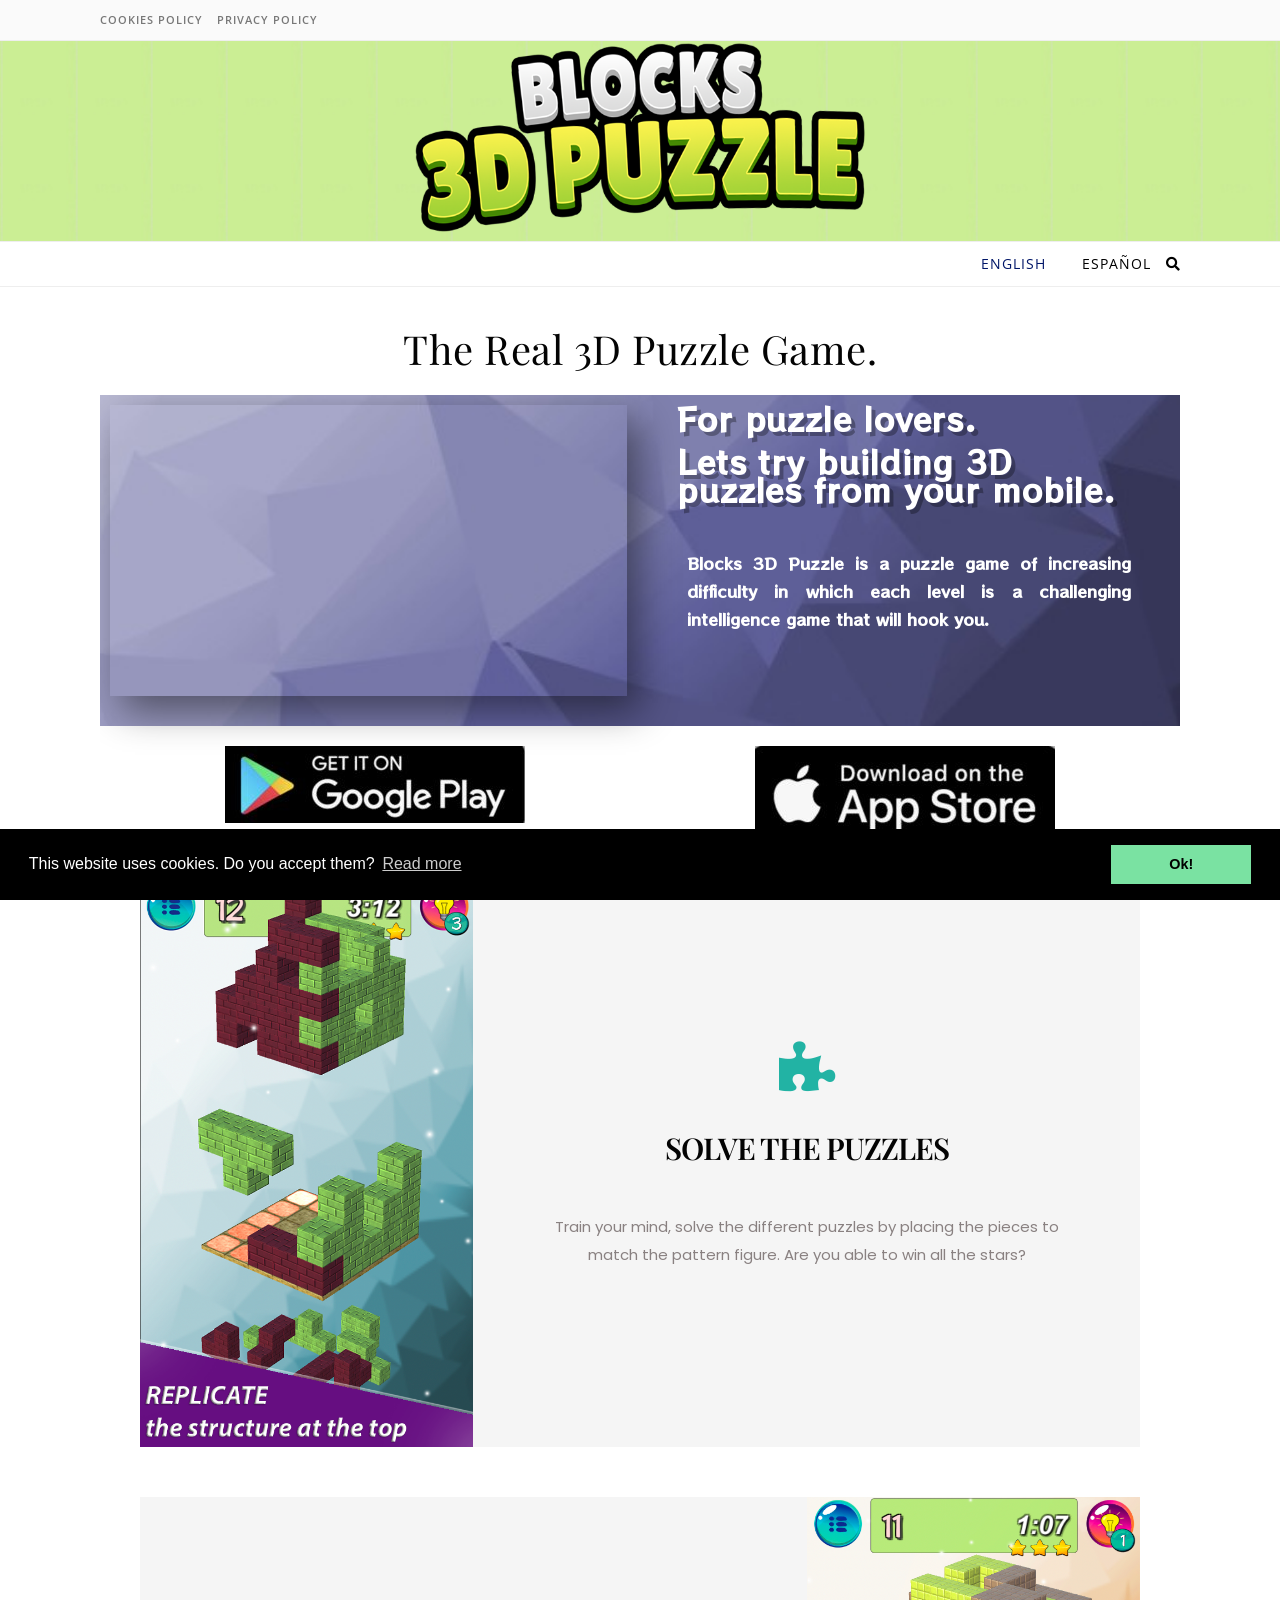
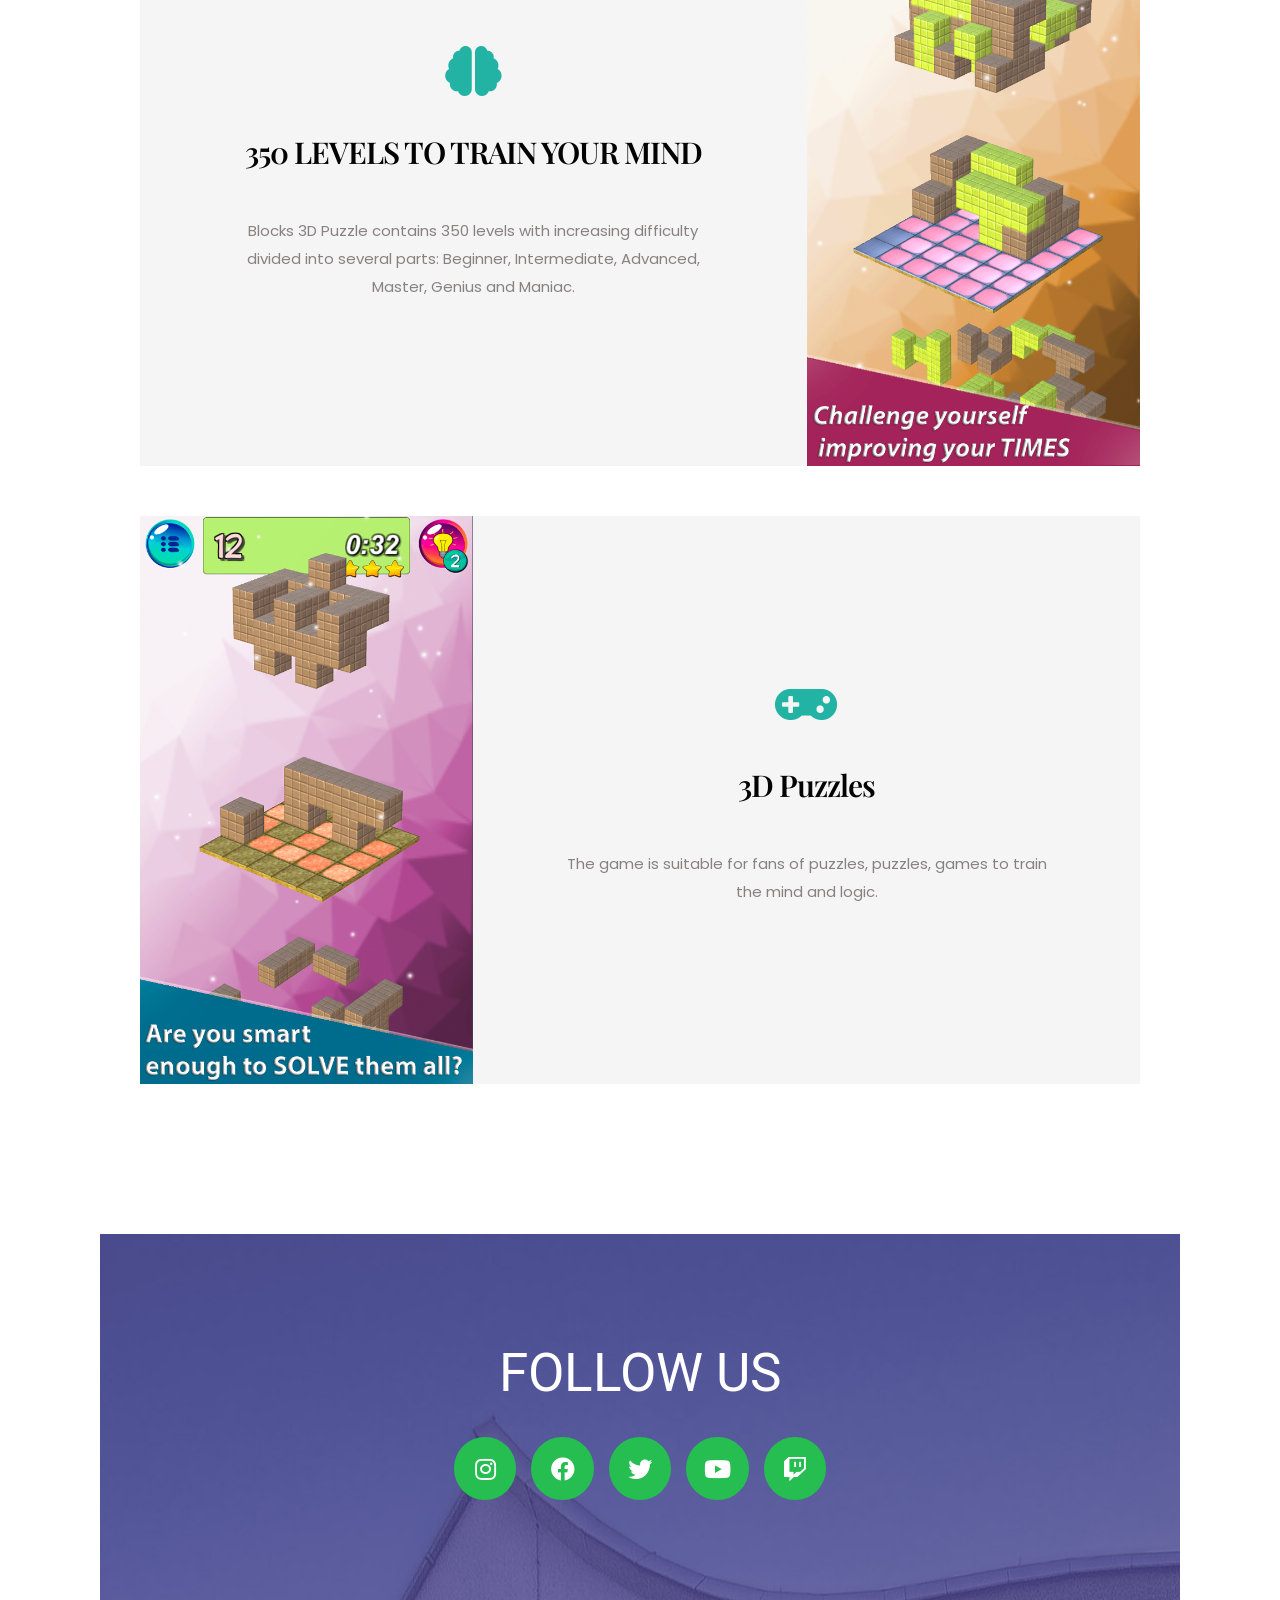
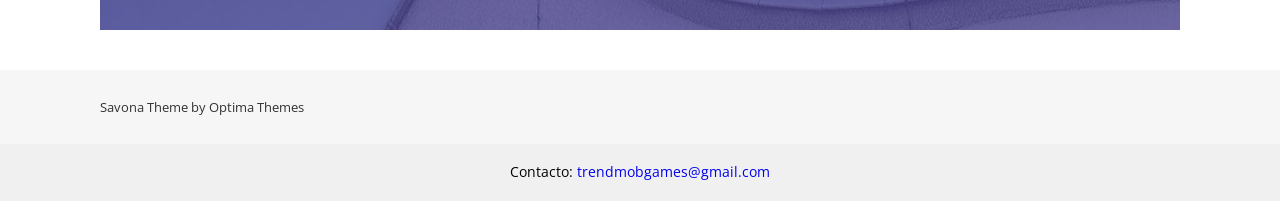
==== commit 2530023b: "deploy: 7bffff9e32a96211ae433abeb830facc5dd512a9" ====
--- a/index.html
+++ b/index.html
@@ -233,20 +233,20 @@
 			<i class="fa fa-chevron-down"></i>
 		</span>
 
-		<nav class="main-menu-container"><ul id="main-menu" class=""><li id="menu-item-716" class="menu-item menu-item-type-post_type menu-item-object-page menu-item-home current-menu-item page_item page-item-707 current_page_item menu-item-has-children menu-item-716"><a href="index.html" aria-current="page">English</a>
+		<nav class="main-menu-container"><ul id="main-menu" class=""><li id="menu-item-716" class="menu-item menu-item-type-post_type menu-item-object-page menu-item-home current-menu-item page_item page-item-707 current_page_item  menu-item-716"><a href="index.html" aria-current="page">English</a>
 
 </li>
-<li id="menu-item-222" class="menu-item menu-item-type-post_type menu-item-object-page menu-item-has-children menu-item-222"><a href="blocks-puzzle-3d/index.html">Español</a>
+<li id="menu-item-222" class="menu-item menu-item-type-post_type menu-item-object-page  menu-item-222"><a href="blocks-puzzle-3d/index.html">Español</a>
 
 </li>
-<li id="menu-item-218" class="menu-item menu-item-type-post_type menu-item-object-page menu-item-218"><a href="https://www.blocks3dpuzzle.com/?page_id=123">Contact</a></li>
-</ul></nav><nav class="mobile-menu-container"><ul id="mobile-menu" class=""><li class="menu-item menu-item-type-post_type menu-item-object-page menu-item-home current-menu-item page_item page-item-707 current_page_item menu-item-has-children menu-item-716"><a href="index.html" aria-current="page">English</a>
+
+</ul></nav><nav class="mobile-menu-container"><ul id="mobile-menu" class=""><li class="menu-item menu-item-type-post_type menu-item-object-page menu-item-home current-menu-item page_item page-item-707 current_page_item  menu-item-716"><a href="index.html" aria-current="page">English</a>
 
 </li>
-<li class="menu-item menu-item-type-post_type menu-item-object-page menu-item-has-children menu-item-222"><a href="blocks-puzzle-3d/index.html">Español</a>
+<li class="menu-item menu-item-type-post_type menu-item-object-page  menu-item-222"><a href="blocks-puzzle-3d/index.html">Español</a>
 
 </li>
-<li class="menu-item menu-item-type-post_type menu-item-object-page menu-item-218"><a href="https://www.blocks3dpuzzle.com/?page_id=123">Contact</a></li>
+
 </ul></nav>
 	</div>
 
@@ -668,7 +668,7 @@
 <script type='text/javascript' src='wp-content/plugins/ultimate-member/assets/js/um-conditional.min.js@ver=2.0.56' id='um_conditional-js'></script>
 <script type='text/javascript' id='um_scripts-js-extra'>
 /* <![CDATA[ */
-var um_scripts = {"nonce":"b985fa84f2"};
+var um_scripts = {"nonce":"eab7fc5f14"};
 /* ]]> */
 </script>
 <script type='text/javascript' src='wp-content/plugins/ultimate-member/assets/js/um-scripts.min.js@ver=2.0.56' id='um_scripts-js'></script>
@@ -691,6 +691,6 @@
 			jQuery( '#request' ).val( '' );
 		</script>
 	
-</body>
+<div style="text-align:center;padding:16px;font-size:14px;background:#f0f0f0">Contacto: <a href="mailto:trendmobgames@gmail.com">trendmobgames@gmail.com</a></div></body>
 </html>
-<!-- Page generated by LiteSpeed Cache 2.9.8.3 on 2026-07-03 11:56:06 -->+<!-- Page generated by LiteSpeed Cache 2.9.8.3 on 2026-07-06 22:49:05 -->
